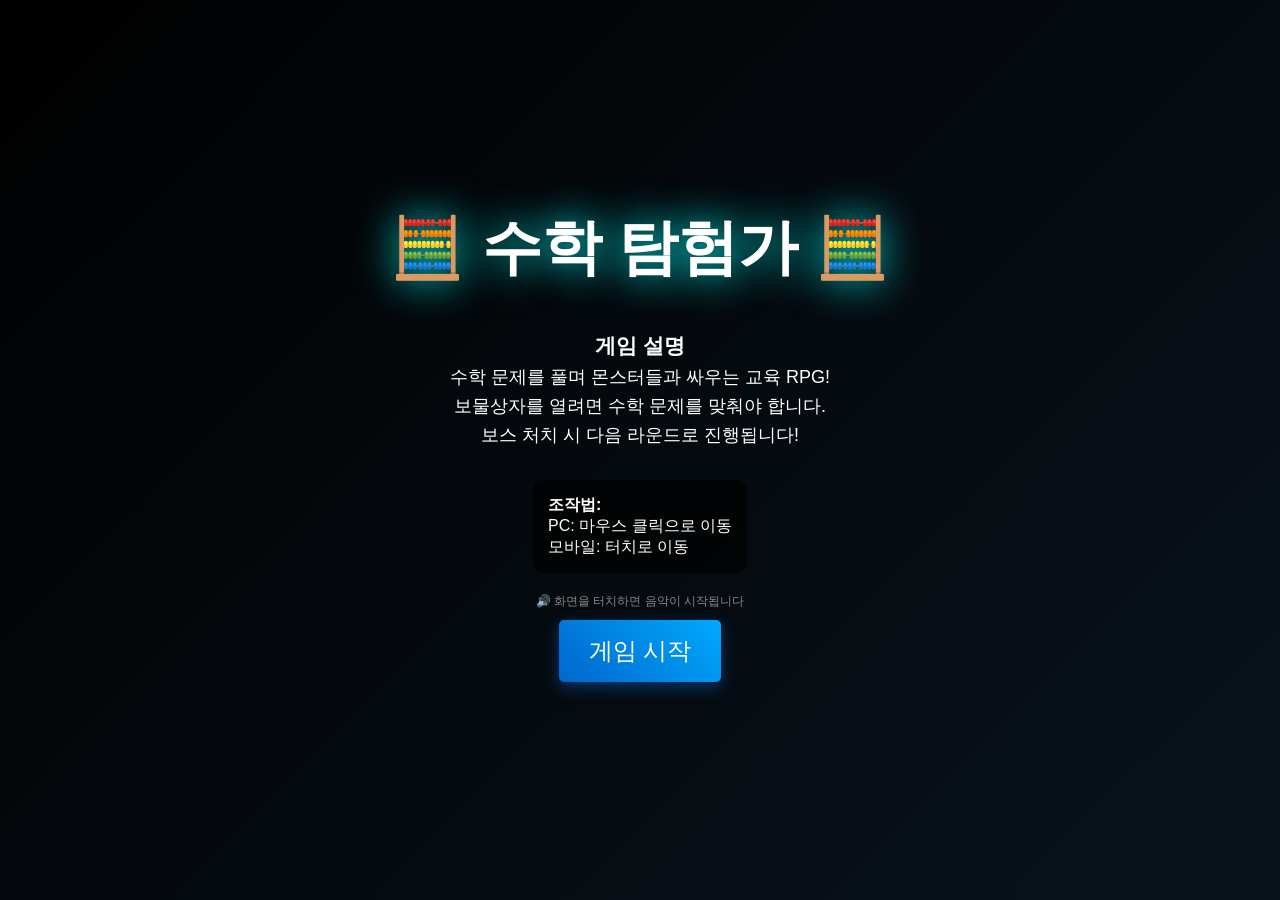
==== games/math-explorer.html @ f4e95e0b "Add files via upload" ====
<!DOCTYPE html>
<html lang="ko">
<head>
    <meta charset="UTF-8">
    <meta name="viewport" content="width=device-width, initial-scale=1.0, user-scalable=no, maximum-scale=1.0">
    <title>수학 탐험가</title>
    <style>
        * { margin: 0; padding: 0; box-sizing: border-box; }
        body {
            background: #000;
            overflow: hidden;
            touch-action: none;
            user-select: none;
            position: fixed;
            width: 100%;
            height: 100%;
        }
        #canvas {
            display: block;
            image-rendering: pixelated;
            cursor: crosshair;
            width: 100%;
            height: 100%;
        }
        .screen {
            position: absolute;
            top: 0; left: 0;
            width: 100%; height: 100%;
            background: linear-gradient(135deg, rgba(0,0,0,0.98), rgba(10,20,30,0.95));
            display: flex;
            flex-direction: column;
            justify-content: center;
            align-items: center;
            color: white;
            font-family: 'Segoe UI', Arial, sans-serif;
            z-index: 10;
            padding: 20px;
            overflow-y: auto;
        }
        .hidden { display: none !important; }
        .title {
            font-size: clamp(40px, 8vw, 60px);
            margin-bottom: 20px;
            text-shadow: 0 0 40px #0ff;
            animation: glow 2s infinite;
            text-align: center;
        }
        @keyframes glow {
            0%, 100% { text-shadow: 0 0 30px #0ff; }
            50% { text-shadow: 0 0 50px #0ff, 0 0 70px #0ff; }
        }
        .gameInfo {
            max-width: 600px;
            text-align: center;
            margin: 20px 0;
            line-height: 1.6;
            font-size: clamp(14px, 3vw, 18px);
        }
        .characterSelect {
            display: grid;
            grid-template-columns: repeat(auto-fit, minmax(180px, 1fr));
            gap: 20px;
            margin: 20px 0;
            max-width: 800px;
            width: 100%;
        }
        .character {
            border: 3px solid #0ff;
            cursor: pointer;
            transition: all 0.3s;
            text-align: center;
            background: linear-gradient(135deg, rgba(0,50,50,0.8), rgba(0,100,100,0.6));
            padding: 15px;
            display: flex;
            flex-direction: column;
            align-items: center;
        }
        .character:hover, .character:active {
            transform: scale(1.05);
            box-shadow: 0 0 30px #0ff;
        }
        .character canvas {
            margin-bottom: 10px;
        }
        .button {
            padding: 15px 30px;
            font-size: clamp(18px, 4vw, 24px);
            background: linear-gradient(45deg, #0066cc, #00aaff);
            border: none;
            color: white;
            cursor: pointer;
            transition: all 0.3s;
            margin: 10px;
            border-radius: 5px;
            box-shadow: 0 5px 15px rgba(0,100,200,0.5);
        }
        .button:hover, .button:active {
            transform: scale(1.05);
            box-shadow: 0 8px 25px rgba(0,150,255,0.7);
        }
        .upgradeCard {
            padding: 20px;
            border: 2px solid #ffd700;
            background: linear-gradient(135deg, rgba(255,215,0,0.3), rgba(255,165,0,0.2));
            cursor: pointer;
            transition: all 0.3s;
            text-align: center;
            min-width: 150px;
            margin: 10px;
            font-size: clamp(14px, 3vw, 18px);
        }
        .upgradeCard:hover, .upgradeCard:active {
            transform: scale(1.05);
            box-shadow: 0 0 20px #ffd700;
        }
        #ui {
            position: absolute;
            top: 10px; left: 10px;
            color: white;
            font-size: clamp(14px, 3vw, 18px);
            text-shadow: 2px 2px 4px #000;
            z-index: 5;
            pointer-events: none;
        }
        .bar {
            width: 200px;
            height: 18px;
            background: rgba(0,0,0,0.8);
            border: 2px solid #555;
            margin-top: 3px;
        }
        .fill {
            height: 100%;
            transition: width 0.3s;
        }
        .minimap {
            position: absolute;
            top: 10px;
            right: 10px;
            width: 120px;
            height: 120px;
            background: rgba(0,0,0,0.8);
            border: 2px solid #0ff;
            z-index: 5;
        }
        .controls {
            background: rgba(0,0,0,0.7);
            padding: 15px;
            border-radius: 10px;
            margin: 10px 0;
            font-size: clamp(12px, 2.5vw, 16px);
        }
        .mathQuestion {
            background: rgba(0,0,0,0.95);
            padding: 30px;
            border-radius: 15px;
            border: 3px solid #ffd700;
            max-width: 400px;
            animation: slideIn 0.3s;
        }
        @keyframes slideIn {
            from { transform: scale(0.8); opacity: 0; }
            to { transform: scale(1); opacity: 1; }
        }
        .mathQuestion h3 {
            color: #ffd700;
            margin-bottom: 20px;
            font-size: clamp(20px, 5vw, 28px);
        }
        .mathQuestion input {
            width: 100%;
            padding: 15px;
            font-size: clamp(18px, 4vw, 24px);
            text-align: center;
            border: 2px solid #0ff;
            background: rgba(0,50,50,0.5);
            color: white;
            border-radius: 8px;
            margin: 10px 0;
        }
        .mathButtons {
            display: flex;
            gap: 10px;
            margin-top: 15px;
        }
        .mathButtons button {
            flex: 1;
            padding: 12px;
            font-size: clamp(16px, 3vw, 20px);
            border: none;
            border-radius: 8px;
            cursor: pointer;
            transition: all 0.3s;
        }
        .mathButtons .submit {
            background: linear-gradient(45deg, #0066cc, #00aaff);
            color: white;
        }
        .mathButtons .cancel {
            background: linear-gradient(45deg, #666, #888);
            color: white;
        }
        @media (max-width: 768px) {
            .bar { width: 150px; height: 15px; }
            .minimap { width: 80px; height: 80px; }
            #hardModeIndicator { top: 100px !important; font-size: 12px !important; }
        }
        .fullscreen-btn {
            position: absolute;
            top: 10px;
            right: 140px;
            width: 36px;
            height: 36px;
            background: rgba(0,0,0,0.7);
            border: 2px solid #0ff;
            border-radius: 5px;
            color: #0ff;
            font-size: 18px;
            cursor: pointer;
            z-index: 6;
            display: flex;
            align-items: center;
            justify-content: center;
            transition: all 0.3s;
        }
        .fullscreen-btn:hover {
            background: rgba(0,255,255,0.2);
            box-shadow: 0 0 10px #0ff;
        }
        .sound-btn {
            position: absolute;
            top: 10px;
            right: 185px;
            width: 36px;
            height: 36px;
            background: rgba(0,0,0,0.7);
            border: 2px solid #0ff;
            border-radius: 5px;
            color: #0ff;
            font-size: 16px;
            cursor: pointer;
            z-index: 6;
            display: flex;
            align-items: center;
            justify-content: center;
            transition: all 0.3s;
        }
        .sound-btn:hover {
            background: rgba(0,255,255,0.2);
            box-shadow: 0 0 10px #0ff;
        }
        @media (max-width: 768px) {
            .fullscreen-btn {
                right: 100px;
                width: 32px;
                height: 32px;
                font-size: 16px;
            }
            .sound-btn {
                right: 140px;
                width: 32px;
                height: 32px;
                font-size: 14px;
            }
        }
    </style>
</head>
<body>
    <canvas id="canvas"></canvas>
    
    <div id="ui" class="hidden">
        <div style="padding:8px;background:rgba(0,0,0,0.9);border-left:3px solid #0ff">
            <div>Lv.<span id="level">1</span> | <span id="score">0</span>점</div>
            <div class="bar"><div class="fill" id="hp" style="width:100%;background:linear-gradient(90deg,#f44,#f88)"></div></div>
            <div class="bar"><div class="fill" id="exp" style="width:0;background:linear-gradient(90deg,#4f4,#8f8)"></div></div>
        </div>
        <div style="margin-top:5px;font-size:0.9em;background:rgba(0,0,0,0.7);padding:3px">
            라운드: <span id="stage">1</span> | <span id="time">0</span>초
        </div>
    </div>
    
    <canvas id="minimap" class="minimap hidden"></canvas>
    <span id="hardModeIndicator" class="hidden" style="position:absolute;top:140px;right:10px;color:#f44;font-weight:bold;font-size:14px;z-index:1000;text-shadow:0 0 5px #f00;">🔥 하드모드</span>
    <button id="fullscreenBtn" class="fullscreen-btn hidden" onclick="G.toggleFullscreen()">⛶</button>
    <button id="soundBtn" class="sound-btn hidden" onclick="G.toggleSound()">🔊</button>
    
    <div id="mainScreen" class="screen" onclick="SoundManager.startTitleMusic()">
        <h1 class="title" onclick="event.stopPropagation(); G.toggleHardMode();" style="cursor:pointer;">🧮 수학 탐험가 🧮</h1>
        <div class="gameInfo">
            <h3>게임 설명</h3>
            <p>수학 문제를 풀며 몬스터들과 싸우는 교육 RPG!</p>
            <p>보물상자를 열려면 수학 문제를 맞춰야 합니다.</p>
            <p>보스 처치 시 다음 라운드로 진행됩니다!</p>
        </div>
        <div class="controls">
            <b>조작법:</b><br>
            PC: 마우스 클릭으로 이동<br>
            모바일: 터치로 이동
        </div>
        <p style="font-size:12px;color:#888;margin-top:10px">🔊 화면을 터치하면 음악이 시작됩니다</p>
        <button class="button" onclick="G.showCharSelect()">게임 시작</button>
    </div>
    
    <div id="charScreen" class="screen hidden">
        <h2 class="title">캐릭터 선택</h2>
        <div class="characterSelect" id="charSelectGrid"></div>
    </div>
    
    <div id="levelUpScreen" class="screen hidden">
        <h2 class="title">레벨 업!</h2>
        <p>업그레이드 선택 (클릭)</p>
        <div style="display:flex;flex-wrap:wrap;justify-content:center" id="upgrades"></div>
    </div>
    
    <div id="mathScreen" class="screen hidden">
        <div class="mathQuestion">
            <h3>🎁 보물상자 문제!</h3>
            <p id="mathProblem" style="font-size:clamp(24px,5vw,32px);margin:20px 0;color:#0ff"></p>
            <input type="number" id="mathAnswer" placeholder="답을 입력하세요">
            <div class="mathButtons">
                <button class="submit" onclick="G.checkMathAnswer()">확인</button>
                <button class="cancel" onclick="G.closeMath()">취소</button>
            </div>
        </div>
    </div>
    
    <div id="itemScreen" class="screen hidden">
        <h2 class="title">🎁 아이템!</h2>
        <p>아이템 선택 (클릭)</p>
        <div style="display:flex;flex-wrap:wrap;justify-content:center" id="items"></div>
    </div>
    
    <div id="gameOverScreen" class="screen hidden">
        <h1 class="title">게임 오버</h1>
        <div id="finalStats" style="font-size:clamp(20px,4vw,28px);margin:20px"></div>
        <button class="button" onclick="location.reload()">다시 시작</button>
    </div>

<script>
// ===== 사운드 매니저 (Web Audio API) =====
const SoundManager = {
    ctx: null,
    enabled: true,
    musicEnabled: true,
    volume: 0.3,
    musicVolume: 0.15,
    musicOsc: null,
    musicGain: null,
    
    init() {
        try {
            this.ctx = new (window.AudioContext || window.webkitAudioContext)();
        } catch(e) {
            console.log('Web Audio API not supported');
            this.enabled = false;
        }
    },
    
    resume() {
        if (this.ctx && this.ctx.state === 'suspended') {
            this.ctx.resume();
        }
    },
    
    // 기본 효과음 생성
    play(type, freq = 440, duration = 0.1) {
        if (!this.enabled || !this.ctx) return;
        this.resume();
        
        const osc = this.ctx.createOscillator();
        const gain = this.ctx.createGain();
        
        osc.connect(gain);
        gain.connect(this.ctx.destination);
        
        osc.type = type;
        osc.frequency.setValueAtTime(freq, this.ctx.currentTime);
        gain.gain.setValueAtTime(this.volume, this.ctx.currentTime);
        gain.gain.exponentialRampToValueAtTime(0.01, this.ctx.currentTime + duration);
        
        osc.start();
        osc.stop(this.ctx.currentTime + duration);
    },
    
    // 공격 효과음
    attack(charType) {
        if (!this.enabled || !this.ctx) return;
        this.resume();
        
        if (charType === 'warrior' || charType === 'valkyrie') {
            // 베기/타격음 - 노이즈 + 저음
            this.playNoise(0.08, 800, 200);
            this.play('sawtooth', 150, 0.1);
        } else if (charType === 'mage') {
            // 마법 발사음 - 고음 스윕
            this.playSweep('sine', 800, 1200, 0.15);
        } else if (charType === 'archer') {
            // 화살 발사음 - 짧은 스윕
            this.playSweep('triangle', 400, 200, 0.08);
        }
    },
    
    // 스윕 사운드 (주파수 변화)
    playSweep(type, startFreq, endFreq, duration) {
        if (!this.enabled || !this.ctx) return;
        
        const osc = this.ctx.createOscillator();
        const gain = this.ctx.createGain();
        
        osc.connect(gain);
        gain.connect(this.ctx.destination);
        
        osc.type = type;
        osc.frequency.setValueAtTime(startFreq, this.ctx.currentTime);
        osc.frequency.exponentialRampToValueAtTime(endFreq, this.ctx.currentTime + duration);
        gain.gain.setValueAtTime(this.volume * 0.5, this.ctx.currentTime);
        gain.gain.exponentialRampToValueAtTime(0.01, this.ctx.currentTime + duration);
        
        osc.start();
        osc.stop(this.ctx.currentTime + duration);
    },
    
    // 노이즈 생성 (타격음용)
    playNoise(duration, highFreq = 1000, lowFreq = 100) {
        if (!this.enabled || !this.ctx) return;
        
        const bufferSize = this.ctx.sampleRate * duration;
        const buffer = this.ctx.createBuffer(1, bufferSize, this.ctx.sampleRate);
        const data = buffer.getChannelData(0);
        
        for (let i = 0; i < bufferSize; i++) {
            data[i] = Math.random() * 2 - 1;
        }
        
        const noise = this.ctx.createBufferSource();
        const filter = this.ctx.createBiquadFilter();
        const gain = this.ctx.createGain();
        
        noise.buffer = buffer;
        filter.type = 'bandpass';
        filter.frequency.value = (highFreq + lowFreq) / 2;
        filter.Q.value = 1;
        
        noise.connect(filter);
        filter.connect(gain);
        gain.connect(this.ctx.destination);
        
        gain.gain.setValueAtTime(this.volume * 0.3, this.ctx.currentTime);
        gain.gain.exponentialRampToValueAtTime(0.01, this.ctx.currentTime + duration);
        
        noise.start();
        noise.stop(this.ctx.currentTime + duration);
    },
    
    // 적 피격
    hit() {
        this.play('square', 200, 0.05);
    },
    
    // 적 처치
    kill() {
        this.playSweep('square', 400, 100, 0.15);
        setTimeout(() => this.play('sine', 600, 0.1), 50);
    },
    
    // 플레이어 피격
    playerHit() {
        this.play('sawtooth', 100, 0.15);
        this.playNoise(0.1, 300, 100);
    },
    
    // 레벨업
    levelUp() {
        if (!this.enabled || !this.ctx) return;
        this.resume();
        
        const notes = [523, 659, 784, 1047]; // C5, E5, G5, C6
        notes.forEach((freq, i) => {
            setTimeout(() => this.play('sine', freq, 0.2), i * 100);
        });
    },
    
    // 보스 등장
    bossAppear() {
        if (!this.enabled || !this.ctx) return;
        this.resume();
        
        // 경고음
        for (let i = 0; i < 3; i++) {
            setTimeout(() => {
                this.play('sawtooth', 150, 0.2);
                this.play('square', 75, 0.2);
            }, i * 300);
        }
    },
    
    // 보스 처치
    bossKill() {
        if (!this.enabled || !this.ctx) return;
        this.resume();
        
        const notes = [262, 330, 392, 523, 659, 784, 1047];
        notes.forEach((freq, i) => {
            setTimeout(() => this.play('sine', freq, 0.25), i * 80);
        });
    },
    
    // 아이템 획득
    item() {
        this.playSweep('sine', 500, 1000, 0.1);
    },
    
    // 보물상자 오픈
    chest() {
        this.play('triangle', 800, 0.1);
        setTimeout(() => this.play('triangle', 1000, 0.1), 100);
        setTimeout(() => this.play('triangle', 1200, 0.15), 200);
    },
    
    // 정답
    correct() {
        this.play('sine', 880, 0.1);
        setTimeout(() => this.play('sine', 1100, 0.15), 100);
    },
    
    // 오답
    wrong() {
        this.play('sawtooth', 200, 0.2);
        setTimeout(() => this.play('sawtooth', 150, 0.25), 150);
    },
    
    // 배경음악 시작
    startMusic() {
        if (!this.enabled || !this.ctx || !this.musicEnabled) return;
        this.resume();
        
        // 이미 재생 중이면 중지
        this.stopMusic();
        
        // 간단한 아르페지오 배경음악
        this.musicPlaying = true;
        if (hardMode) {
            this.hardMusicLoop();
        } else {
            this.musicLoop();
        }
    },
    
    musicLoop() {
        if (!this.musicPlaying || !this.musicEnabled) return;
        
        // 8비트 스타일 배경음악 패턴
        const patterns = [
            [130.81, 164.81, 196.00, 261.63], // C3, E3, G3, C4
            [146.83, 185.00, 220.00, 293.66], // D3, F#3, A3, D4
            [164.81, 207.65, 246.94, 329.63], // E3, G#3, B3, E4
            [130.81, 164.81, 196.00, 261.63], // C3, E3, G3, C4
        ];
        
        let noteIndex = 0;
        let patternIndex = 0;
        
        const playNote = () => {
            if (!this.musicPlaying || !this.musicEnabled) return;
            
            const pattern = patterns[patternIndex];
            const freq = pattern[noteIndex];
            
            const osc = this.ctx.createOscillator();
            const gain = this.ctx.createGain();
            
            osc.connect(gain);
            gain.connect(this.ctx.destination);
            
            osc.type = 'triangle';
            osc.frequency.value = freq;
            gain.gain.setValueAtTime(this.musicVolume, this.ctx.currentTime);
            gain.gain.exponentialRampToValueAtTime(0.01, this.ctx.currentTime + 0.3);
            
            osc.start();
            osc.stop(this.ctx.currentTime + 0.35);
            
            noteIndex++;
            if (noteIndex >= pattern.length) {
                noteIndex = 0;
                patternIndex = (patternIndex + 1) % patterns.length;
            }
            
            this.musicTimeout = setTimeout(playNote, 250);
        };
        
        playNote();
    },
    
    // 하드모드 배경음악 (더 격하고 빠름)
    hardMusicLoop() {
        if (!this.musicPlaying || !this.musicEnabled) return;
        
        // 격렬한 음악 패턴 (단조, 더 높은 음)
        const patterns = [
            [196.00, 246.94, 293.66, 392.00], // G3, B3, D4, G4
            [220.00, 277.18, 329.63, 440.00], // A3, C#4, E4, A4
            [185.00, 233.08, 277.18, 369.99], // F#3, Bb3, C#4, F#4
            [196.00, 246.94, 311.13, 392.00], // G3, B3, Eb4, G4
        ];
        
        // 드럼 비트 패턴
        const drumPattern = [1, 0, 1, 1, 0, 1, 1, 0];
        
        let noteIndex = 0;
        let patternIndex = 0;
        let beatCount = 0;
        
        const playNote = () => {
            if (!this.musicPlaying || !this.musicEnabled) return;
            
            const pattern = patterns[patternIndex];
            const freq = pattern[noteIndex];
            
            // 메인 멜로디 (square - 더 강렬한 소리)
            const osc = this.ctx.createOscillator();
            const gain = this.ctx.createGain();
            
            osc.connect(gain);
            gain.connect(this.ctx.destination);
            
            osc.type = 'square';
            osc.frequency.value = freq;
            gain.gain.setValueAtTime(this.musicVolume * 0.7, this.ctx.currentTime);
            gain.gain.exponentialRampToValueAtTime(0.01, this.ctx.currentTime + 0.15);
            
            osc.start();
            osc.stop(this.ctx.currentTime + 0.18);
            
            // 드럼 비트
            if (drumPattern[beatCount % 8]) {
                const drumOsc = this.ctx.createOscillator();
                const drumGain = this.ctx.createGain();
                
                drumOsc.connect(drumGain);
                drumGain.connect(this.ctx.destination);
                
                drumOsc.type = 'sine';
                drumOsc.frequency.setValueAtTime(80, this.ctx.currentTime);
                drumOsc.frequency.exponentialRampToValueAtTime(40, this.ctx.currentTime + 0.08);
                drumGain.gain.setValueAtTime(this.musicVolume * 1.0, this.ctx.currentTime);
                drumGain.gain.exponentialRampToValueAtTime(0.01, this.ctx.currentTime + 0.08);
                
                drumOsc.start();
                drumOsc.stop(this.ctx.currentTime + 0.1);
            }
            
            noteIndex++;
            beatCount++;
            if (noteIndex >= pattern.length) {
                noteIndex = 0;
                patternIndex = (patternIndex + 1) % patterns.length;
            }
            
            this.musicTimeout = setTimeout(playNote, 160); // 더 빠른 템포
        };
        
        playNote();
    },
    
    stopMusic() {
        this.musicPlaying = false;
        this.titleMusicPlaying = false;
        this.bossMusicPlaying = false;
        if (this.musicTimeout) {
            clearTimeout(this.musicTimeout);
            this.musicTimeout = null;
        }
    },
    
    // 보스 전투 음악
    startBossMusic() {
        if (!this.enabled || !this.ctx || !this.musicEnabled) return;
        this.resume();
        
        this.stopMusic();
        this.bossMusicPlaying = true;
        if (hardMode) {
            this.hardBossMusicLoop();
        } else {
            this.bossMusicLoop();
        }
    },
    
    bossMusicLoop() {
        if (!this.bossMusicPlaying || !this.musicEnabled) return;
        
        // 긴박한 보스 전투 음악 패턴 (단조, 빠른 템포)
        const patterns = [
            [110.00, 130.81, 164.81, 130.81], // A2, C3, E3, C3 (Am)
            [116.54, 146.83, 174.61, 146.83], // Bb2, D3, F3, D3 (Bb)
            [103.83, 130.81, 155.56, 130.81], // G#2, C3, Eb3, C3 (dim)
            [110.00, 138.59, 164.81, 138.59], // A2, C#3, E3, C#3 (A)
        ];
        
        // 베이스 드럼 패턴
        const bassPattern = [1, 0, 1, 0, 1, 0, 1, 1];
        
        let noteIndex = 0;
        let patternIndex = 0;
        let beatCount = 0;
        
        const playNote = () => {
            if (!this.bossMusicPlaying || !this.musicEnabled) return;
            
            const pattern = patterns[patternIndex];
            const freq = pattern[noteIndex];
            
            // 메인 멜로디 (sawtooth - 더 날카로운 소리)
            const osc = this.ctx.createOscillator();
            const gain = this.ctx.createGain();
            
            osc.connect(gain);
            gain.connect(this.ctx.destination);
            
            osc.type = 'sawtooth';
            osc.frequency.value = freq;
            gain.gain.setValueAtTime(this.musicVolume * 0.8, this.ctx.currentTime);
            gain.gain.exponentialRampToValueAtTime(0.01, this.ctx.currentTime + 0.12);
            
            osc.start();
            osc.stop(this.ctx.currentTime + 0.15);
            
            // 베이스 드럼 (낮은 주파수 펄스)
            if (bassPattern[beatCount % 8]) {
                const bassOsc = this.ctx.createOscillator();
                const bassGain = this.ctx.createGain();
                
                bassOsc.connect(bassGain);
                bassGain.connect(this.ctx.destination);
                
                bassOsc.type = 'sine';
                bassOsc.frequency.setValueAtTime(60, this.ctx.currentTime);
                bassOsc.frequency.exponentialRampToValueAtTime(30, this.ctx.currentTime + 0.1);
                bassGain.gain.setValueAtTime(this.musicVolume * 1.2, this.ctx.currentTime);
                bassGain.gain.exponentialRampToValueAtTime(0.01, this.ctx.currentTime + 0.1);
                
                bassOsc.start();
                bassOsc.stop(this.ctx.currentTime + 0.12);
            }
            
            noteIndex++;
            beatCount++;
            if (noteIndex >= pattern.length) {
                noteIndex = 0;
                patternIndex = (patternIndex + 1) % patterns.length;
            }
            
            this.musicTimeout = setTimeout(playNote, 140); // 빠른 템포
        };
        
        playNote();
    },
    
    // 하드모드 보스 음악 (극도로 격렬함)
    hardBossMusicLoop() {
        if (!this.bossMusicPlaying || !this.musicEnabled) return;
        
        // 극도로 긴박한 패턴 (불협화음 포함)
        const patterns = [
            [130.81, 155.56, 196.00, 233.08], // C3, Eb3, G3, Bb3
            [146.83, 174.61, 220.00, 261.63], // D3, F3, A3, C4
            [123.47, 155.56, 185.00, 220.00], // B2, Eb3, F#3, A3
            [138.59, 164.81, 207.65, 246.94], // C#3, E3, G#3, B3
        ];
        
        // 빠른 드럼 패턴
        const drumPattern = [1, 1, 0, 1, 1, 0, 1, 1];
        const hihatPattern = [1, 1, 1, 1, 1, 1, 1, 1];
        
        let noteIndex = 0;
        let patternIndex = 0;
        let beatCount = 0;
        
        const playNote = () => {
            if (!this.bossMusicPlaying || !this.musicEnabled) return;
            
            const pattern = patterns[patternIndex];
            const freq = pattern[noteIndex];
            
            // 메인 멜로디 (sawtooth + 옥타브 위)
            const osc = this.ctx.createOscillator();
            const gain = this.ctx.createGain();
            
            osc.connect(gain);
            gain.connect(this.ctx.destination);
            
            osc.type = 'sawtooth';
            osc.frequency.value = freq;
            gain.gain.setValueAtTime(this.musicVolume * 0.9, this.ctx.currentTime);
            gain.gain.exponentialRampToValueAtTime(0.01, this.ctx.currentTime + 0.08);
            
            osc.start();
            osc.stop(this.ctx.currentTime + 0.1);
            
            // 옥타브 위 추가
            const osc2 = this.ctx.createOscillator();
            const gain2 = this.ctx.createGain();
            
            osc2.connect(gain2);
            gain2.connect(this.ctx.destination);
            
            osc2.type = 'square';
            osc2.frequency.value = freq * 2;
            gain2.gain.setValueAtTime(this.musicVolume * 0.4, this.ctx.currentTime);
            gain2.gain.exponentialRampToValueAtTime(0.01, this.ctx.currentTime + 0.06);
            
            osc2.start();
            osc2.stop(this.ctx.currentTime + 0.08);
            
            // 베이스 드럼
            if (drumPattern[beatCount % 8]) {
                const bassOsc = this.ctx.createOscillator();
                const bassGain = this.ctx.createGain();
                
                bassOsc.connect(bassGain);
                bassGain.connect(this.ctx.destination);
                
                bassOsc.type = 'sine';
                bassOsc.frequency.setValueAtTime(80, this.ctx.currentTime);
                bassOsc.frequency.exponentialRampToValueAtTime(35, this.ctx.currentTime + 0.06);
                bassGain.gain.setValueAtTime(this.musicVolume * 1.4, this.ctx.currentTime);
                bassGain.gain.exponentialRampToValueAtTime(0.01, this.ctx.currentTime + 0.06);
                
                bassOsc.start();
                bassOsc.stop(this.ctx.currentTime + 0.08);
            }
            
            // 하이햇
            if (hihatPattern[beatCount % 8]) {
                const noiseBuffer = this.ctx.createBuffer(1, this.ctx.sampleRate * 0.03, this.ctx.sampleRate);
                const output = noiseBuffer.getChannelData(0);
                for (let i = 0; i < noiseBuffer.length; i++) {
                    output[i] = Math.random() * 2 - 1;
                }
                const noise = this.ctx.createBufferSource();
                const noiseGain = this.ctx.createGain();
                noise.buffer = noiseBuffer;
                noise.connect(noiseGain);
                noiseGain.connect(this.ctx.destination);
                noiseGain.gain.setValueAtTime(this.musicVolume * 0.3, this.ctx.currentTime);
                noiseGain.gain.exponentialRampToValueAtTime(0.01, this.ctx.currentTime + 0.02);
                noise.start();
            }
            
            noteIndex++;
            beatCount++;
            if (noteIndex >= pattern.length) {
                noteIndex = 0;
                patternIndex = (patternIndex + 1) % patterns.length;
            }
            
            this.musicTimeout = setTimeout(playNote, 100); // 극도로 빠른 템포
        };
        
        playNote();
    },
    
    // 타이틀 화면 음악
    startTitleMusic() {
        if (!this.enabled || !this.ctx || !this.musicEnabled) return;
        this.resume();
        
        this.stopMusic();
        this.titleMusicPlaying = true;
        this.titleMusicLoop();
    },
    
    titleMusicLoop() {
        if (!this.titleMusicPlaying || !this.musicEnabled) return;
        
        // 부드럽고 신비로운 타이틀 음악 패턴
        const patterns = [
            [261.63, 329.63, 392.00, 329.63], // C4, E4, G4, E4
            [293.66, 369.99, 440.00, 369.99], // D4, F#4, A4, F#4
            [329.63, 415.30, 493.88, 415.30], // E4, G#4, B4, G#4
            [261.63, 329.63, 392.00, 523.25], // C4, E4, G4, C5
        ];
        
        let noteIndex = 0;
        let patternIndex = 0;
        
        const playNote = () => {
            if (!this.titleMusicPlaying || !this.musicEnabled) return;
            
            const pattern = patterns[patternIndex];
            const freq = pattern[noteIndex];
            
            const osc = this.ctx.createOscillator();
            const gain = this.ctx.createGain();
            
            osc.connect(gain);
            gain.connect(this.ctx.destination);
            
            osc.type = 'sine';
            osc.frequency.value = freq;
            gain.gain.setValueAtTime(this.musicVolume * 0.7, this.ctx.currentTime);
            gain.gain.exponentialRampToValueAtTime(0.01, this.ctx.currentTime + 0.5);
            
            osc.start();
            osc.stop(this.ctx.currentTime + 0.55);
            
            noteIndex++;
            if (noteIndex >= pattern.length) {
                noteIndex = 0;
                patternIndex = (patternIndex + 1) % patterns.length;
            }
            
            this.musicTimeout = setTimeout(playNote, 400);
        };
        
        playNote();
    },
    
    // 토글
    toggle() {
        this.enabled = !this.enabled;
        if (!this.enabled) this.stopMusic();
        return this.enabled;
    },
    
    toggleMusic() {
        this.musicEnabled = !this.musicEnabled;
        if (this.musicEnabled) {
            this.startMusic();
        } else {
            this.stopMusic();
        }
        return this.musicEnabled;
    }
};

// 사운드 매니저 초기화
SoundManager.init();

const canvas = document.getElementById('canvas');
const ctx = canvas.getContext('2d', { alpha: false }); // alpha 비활성화로 성능 향상
const minimapCanvas = document.getElementById('minimap');
const minimapCtx = minimapCanvas.getContext('2d');

// ===== 게임 속도 관련 변수 =====
let lastFrameTime = 0;
const TARGET_FPS = 60;
const FRAME_TIME = 1000 / TARGET_FPS;  // 16.67ms
let gameSpeedMultiplier = 1;
let hardMode = false;  // 하드모드 플래그

// ===== 모바일 감지 =====
const isMobile = /Android|webOS|iPhone|iPad|iPod|BlackBerry|IEMobile|Opera Mini/i.test(navigator.userAgent) 
                 || window.innerWidth < 768;

// ===== 화면 스케일 (모바일에서 더 넓게 보기) =====
let viewScale = 1;

// ===== 캐시된 계산 변수 (성능 최적화) =====
let cachedCanvasWidth = 0;
let cachedCanvasHeight = 0;
let cachedCameraX = 0;
let cachedCameraY = 0;

function resizeCanvas() {
    // 실제 해상도 설정
    const baseWidth = window.innerWidth;
    const baseHeight = window.innerHeight;
    
    // 모바일에서는 더 넓은 영역을 보여주기 위해 스케일 조정
    if (isMobile) {
        // 모바일: 가상 해상도를 크게 설정 (더 넓게 보임)
        viewScale = Math.max(baseWidth, baseHeight) < 600 ? 1.5 : 1.3;
        canvas.width = Math.floor(baseWidth * viewScale);
        canvas.height = Math.floor(baseHeight * viewScale);
    } else {
        viewScale = 1;
        canvas.width = baseWidth;
        canvas.height = baseHeight;
    }
    
    // 캐시 업데이트
    cachedCanvasWidth = canvas.width;
    cachedCanvasHeight = canvas.height;
    
    ctx.imageSmoothingEnabled = false;
    
    const minimapSize = isMobile ? 80 : 120;
    minimapCanvas.width = minimapSize;
    minimapCanvas.height = minimapSize;
}
resizeCanvas();
window.addEventListener('resize', resizeCanvas);

// ===== 캐릭터 디자인 정의 =====
// 각 캐릭터의 픽셀 아트 그래픽과 설명
const CHAR_DESIGNS = [
    {
        name: "전사",
        type: "warrior",
        desc: "높은 체력의 근접 전투",  // 체력 1.5배, 근접 베기 공격
        draw: function(ctx, frame = 0, scale = 1) {
            const p = 2 * scale;
            ctx.fillStyle = '#fdbcb4';
            ctx.fillRect(-3*p, -10*p, 6*p, 5*p);
            ctx.fillStyle = '#fff';
            ctx.fillRect(-2*p, -8*p, 1*p, 2*p);
            ctx.fillRect(1*p, -8*p, 1*p, 2*p);
            ctx.fillStyle = '#000';
            ctx.fillRect(-2*p, -8*p, 1*p, 1*p);
            ctx.fillRect(1*p, -8*p, 1*p, 1*p);
            ctx.fillStyle = '#654321';
            ctx.fillRect(-3*p, -11*p, 6*p, 2*p);
            ctx.fillStyle = '#8b0000';
            ctx.fillRect(-4*p, -5*p, 8*p, 6*p);
            ctx.fillStyle = '#666';
            ctx.fillRect(-5*p, -5*p, 2*p, 3*p);
            ctx.fillRect(3*p, -5*p, 2*p, 3*p);
            ctx.fillStyle = '#fdbcb4';
            const armFrame = frame % 2 === 0 ? 0 : 1;
            ctx.fillRect(-5*p, -2*p + armFrame*p, 1*p, 4*p);
            ctx.fillRect(4*p, -2*p - armFrame*p, 1*p, 4*p);
            ctx.fillStyle = '#333';
            ctx.fillRect(-3*p, 1*p, 2*p, 6*p - frame*p);
            ctx.fillRect(1*p, 1*p, 2*p, 6*p + frame*p);
            ctx.fillStyle = '#c0c0c0';
            ctx.fillRect(5*p, -3*p, 1*p, 6*p);
            ctx.fillStyle = '#ffd700';
            ctx.fillRect(5*p, 3*p, 1*p, 1*p);
        }
    },
    {
        name: "궁수",
        type: "ranger",
        desc: "빠른 원거리 공격",  // 원거리 화살 공격, 관통력
        draw: function(ctx, frame = 0, scale = 1) {
            const p = 2 * scale;
            ctx.fillStyle = '#fdbcb4';
            ctx.fillRect(-3*p, -10*p, 6*p, 5*p);
            ctx.fillStyle = '#000';
            ctx.fillRect(-2*p, -8*p, 1*p, 1*p);
            ctx.fillRect(1*p, -8*p, 1*p, 1*p);
            ctx.fillStyle = '#2d5016';
            ctx.fillRect(-4*p, -11*p, 8*p, 2*p);
            ctx.fillRect(-3*p, -9*p, 6*p, 1*p);
            ctx.fillStyle = '#654321';
            ctx.fillRect(-3*p, -5*p, 6*p, 6*p);
            ctx.fillStyle = '#2d5016';
            ctx.fillRect(-4*p, -4*p, 1*p, 5*p);
            ctx.fillRect(3*p, -4*p, 1*p, 5*p);
            ctx.fillStyle = '#fdbcb4';
            ctx.fillRect(-4*p, -2*p, 1*p, 4*p);
            ctx.fillRect(3*p, -2*p, 1*p, 4*p);
            ctx.fillStyle = '#654321';
            ctx.fillRect(-3*p, 1*p, 2*p, 6*p - frame*p);
            ctx.fillRect(1*p, 1*p, 2*p, 6*p + frame*p);
            ctx.fillStyle = '#8b4513';
            ctx.fillRect(4*p, -6*p, 1*p, 8*p);
        }
    },
    {
        name: "마법사",
        type: "mage",
        desc: "강력한 마법 공격",  // 원거리 마법탄 공격, 빠른 공격속도
        draw: function(ctx, frame = 0, scale = 1) {
            const p = 2 * scale;
            ctx.fillStyle = '#fdbcb4';
            ctx.fillRect(-3*p, -9*p, 6*p, 5*p);
            ctx.fillStyle = '#00f';
            ctx.fillRect(-2*p, -7*p, 1*p, 1*p);
            ctx.fillRect(1*p, -7*p, 1*p, 1*p);
            ctx.fillStyle = '#4b0082';
            ctx.fillRect(-3*p, -10*p, 6*p, 1*p);
            ctx.fillRect(-2*p, -13*p, 4*p, 3*p);
            ctx.fillRect(-1*p, -15*p, 2*p, 2*p);
            ctx.fillStyle = '#ffd700';
            ctx.fillRect(0, -11*p, 1*p, 1*p);
            ctx.fillStyle = '#4b0082';
            ctx.fillRect(-4*p, -4*p, 8*p, 7*p);
            ctx.fillStyle = '#ffd700';
            ctx.fillRect(-4*p, 0, 8*p, 1*p);
            ctx.fillStyle = '#4b0082';
            ctx.fillRect(-5*p, -2*p, 2*p, 5*p);
            ctx.fillRect(3*p, -2*p, 2*p, 5*p);
            ctx.fillStyle = '#8b4513';
            ctx.fillRect(-6*p, -8*p, 1*p, 10*p);
            ctx.fillStyle = '#0ff';
            ctx.fillRect(-7*p, -9*p, 3*p, 2*p);
        }
    },
    {
        name: "발키리",
        type: "valkyrie",
        desc: "강력한 망치 근접 공격",  // 근접 망치 공격, 높은 데미지, 느린 공격속도
        draw: function(ctx, frame = 0, scale = 1) {
            const p = 2 * scale;
            
            // 긴 머리카락 (금발, 뒤에 배치)
            ctx.fillStyle = '#ffd700';
            ctx.fillRect(-3*p, -8*p, 1.5*p, 10*p);  // 왼쪽 머리카락
            ctx.fillRect(1.5*p, -8*p, 1.5*p, 10*p);   // 오른쪽 머리카락
            ctx.fillStyle = '#e6c200';
            ctx.fillRect(-2.5*p, -6*p, 0.8*p, 8*p);  // 머리카락 그림자
            ctx.fillRect(1.7*p, -6*p, 0.8*p, 8*p);
            
            // 얼굴 (작게)
            ctx.fillStyle = '#fdbcb4';
            ctx.fillRect(-2*p, -9*p, 4*p, 4*p);
            
            // 눈 (점으로 단순하게)
            ctx.fillStyle = '#000';
            ctx.fillRect(-1*p, -7.5*p, 0.6*p, 0.6*p);
            ctx.fillRect(0.4*p, -7.5*p, 0.6*p, 0.6*p);
            
            // 입술 (핑크색)
            ctx.fillStyle = '#ff9999';
            ctx.fillRect(-0.6*p, -5.8*p, 1.2*p, 0.4*p);
            
            // 볼 터치 (블러셔)
            ctx.fillStyle = 'rgba(255, 150, 150, 0.5)';
            ctx.fillRect(-1.8*p, -6.5*p, 0.8*p, 0.6*p);
            ctx.fillRect(1*p, -6.5*p, 0.8*p, 0.6*p);
            
            // 티아라 (은색 + 보석)
            ctx.fillStyle = '#e8e8e8';
            ctx.fillRect(-2.5*p, -10*p, 5*p, 1.2*p);
            ctx.fillStyle = '#c0c0c0';
            ctx.beginPath();
            ctx.moveTo(-1.5*p, -10*p);
            ctx.lineTo(-0.8*p, -11.5*p);
            ctx.lineTo(0, -10*p);
            ctx.closePath();
            ctx.fill();
            ctx.beginPath();
            ctx.moveTo(0, -10*p);
            ctx.lineTo(0.8*p, -11.5*p);
            ctx.lineTo(1.5*p, -10*p);
            ctx.closePath();
            ctx.fill();
            // 보석
            ctx.fillStyle = '#ff69b4';
            ctx.shadowBlur = 8;
            ctx.shadowColor = '#ff69b4';
            ctx.fillRect(-0.4*p, -11*p, 0.8*p, 0.8*p);
            ctx.shadowBlur = 0;
            
            // 앞머리
            ctx.fillStyle = '#ffd700';
            ctx.fillRect(-2*p, -9*p, 4*p, 1.2*p);
            ctx.fillRect(-2.5*p, -8.5*p, 0.8*p, 0.8*p);
            ctx.fillRect(1.7*p, -8.5*p, 0.8*p, 0.8*p);
            
            // 갑옷 상의 (은색 + 핑크 장식)
            ctx.fillStyle = '#d4d4d4';
            ctx.fillRect(-2.5*p, -5*p, 5*p, 3*p);
            ctx.fillStyle = '#ff69b4';
            ctx.fillRect(-2.5*p, -5*p, 5*p, 0.4*p);
            
            // 허리 (얇게)
            ctx.fillStyle = '#d4d4d4';
            ctx.fillRect(-1.5*p, -2*p, 3*p, 2*p);
            ctx.fillStyle = '#ff69b4';
            ctx.fillRect(-1.5*p, -1*p, 3*p, 0.5*p);  // 벨트
            
            // 어깨 보호대 (둥근 형태)
            ctx.fillStyle = '#c0c0c0';
            ctx.beginPath();
            ctx.arc(-3*p, -4*p, 1.2*p, 0, Math.PI * 2);
            ctx.fill();
            ctx.beginPath();
            ctx.arc(3*p, -4*p, 1.2*p, 0, Math.PI * 2);
            ctx.fill();
            
            // 팔 (가느다란)
            ctx.fillStyle = '#fdbcb4';
            ctx.fillRect(-4*p, -3*p, 1*p, 3*p);
            ctx.fillRect(3*p, -3*p, 1*p, 3*p);
            
            // 장갑
            ctx.fillStyle = '#c0c0c0';
            ctx.fillRect(-4*p, 0, 1*p, 1.5*p);
            ctx.fillRect(3*p, 0, 1*p, 1.5*p);
            
            // 짧은 치마 (미니스커트)
            ctx.fillStyle = '#ff69b4';
            ctx.beginPath();
            ctx.moveTo(-1.5*p, 0);
            ctx.lineTo(-3*p, 3*p);
            ctx.lineTo(3*p, 3*p);
            ctx.lineTo(1.5*p, 0);
            ctx.closePath();
            ctx.fill();
            // 치마 장식
            ctx.fillStyle = '#d4d4d4';
            ctx.fillRect(-2.5*p, 2.5*p, 5*p, 0.5*p);
            
            // 다리 (가느다란)
            ctx.fillStyle = '#fdbcb4';
            ctx.fillRect(-1.8*p, 3*p, 1.2*p, 3*p - frame*p*0.5);
            ctx.fillRect(0.6*p, 3*p, 1.2*p, 3*p + frame*p*0.5);
            
            // 부츠 (은색, 우아한)
            ctx.fillStyle = '#c0c0c0';
            ctx.fillRect(-2*p, 5.5*p - frame*p*0.5, 1.6*p, 2*p);
            ctx.fillRect(0.4*p, 5.5*p + frame*p*0.5, 1.6*p, 2*p);
            ctx.fillStyle = '#ff69b4';  // 부츠 리본
            ctx.fillRect(-1.6*p, 5.8*p - frame*p*0.5, 0.8*p, 0.4*p);
            ctx.fillRect(0.8*p, 5.8*p + frame*p*0.5, 0.8*p, 0.4*p);
            
            // 전쟁 망치 (더 화려하게)
            ctx.fillStyle = '#8b4513';
            ctx.fillRect(4*p, -6*p, 1*p, 9*p);
            // 망치 머리 (금색 + 은색)
            ctx.fillStyle = '#ffd700';
            ctx.fillRect(3*p, -8*p, 3*p, 2.5*p);
            ctx.fillStyle = '#c0c0c0';
            ctx.fillRect(3.3*p, -7.5*p, 2.4*p, 1.5*p);
            // 망치 장식
            ctx.fillStyle = '#ff69b4';
            ctx.fillRect(4.2*p, -7.8*p, 0.6*p, 0.6*p);
        }
    }
];

const MAP_WIDTH = 3000;
const MAP_HEIGHT = 3000;
const MAX_ENEMIES = 60;

const G = {
    player: null,
    enemies: [],
    projectiles: [],
    particles: [],
    obstacles: [],
    items: [],
    effects: [],
    slashes: [],
    pets: [],  // 펫 배열 추가
    petProjectiles: [],  // 펫 투사체 배열 추가
    camera: {x: 0, y: 0},
    mouse: {x: 0, y: 0, pressed: false},
    touch: {x: 0, y: 0, active: false},
    running: false,
    paused: false,
    stage: 1,
    score: 0,
    lastSpawn: 0,
    startTime: 0,
    screenShake: 0,
    currentChest: null,
    currentProblem: null,
    boss: null,
    lastBossScore: 0,
    bossCount: 0,  // 보스 출현 횟수 카운터
    rangedEffectQueue: [],  // 원거리 효과 큐
    lastRangedEffectTime: 0,  // 마지막 원거리 효과 발동 시간
    
    // ===== 레벨업 시 선택 가능한 업그레이드 =====
    UPGRADES: [
        {name: "체력 증가", icon: "❤️", apply: p => { 
            p.maxHp += 50;         // 최대 체력 +50
            p.hp = Math.min(p.hp + 50, p.maxHp);  // 현재 체력도 +50
        }},
        {name: "공격력 증가", icon: "⚔️", apply: p => { 
            p.damage += 10;        // 공격력 +10
        }},
        {name: "공격속도 증가", icon: "⏱️", apply: p => { 
            p.atkSpeed = Math.max(100, p.atkSpeed - 50);  // 공격 속도 +50ms (최소 100ms)
        }},
        {name: "이동속도 증가", icon: "👟", apply: p => { 
            p.speed += 0.5;        // 이동속도 +0.5
        }},
        {name: "관통", icon: "🎯", apply: p => { 
            p.pierce++;            // 투사체 관통 +1
        }},
        {name: "체력 회복", icon: "💊", apply: p => { 
            if (!p.regen) p.regen = 0;
            p.regen += 0.5;        // 초당 체력 회복 +0.5
        }},
        {name: "보호막", icon: "🛡️", apply: p => { 
            p.shield = true;       // 보호막 활성화
            p.shieldHp = 100;      // 보호막 체력 100
        }}
    ],
    
    // ===== 아이템 정의 (보물상자에서 획득 가능) =====
    // 모든 아이템은 레벨업 가능하며, 적 타격시 발동됩니다.
    // 레벨당 1개씩 추가 발동! (레벨 1: 1개, 레벨 2: 2개, 레벨 3: 3개...)
    ITEMS: [
        {name: "독", icon: "☠️", id: "poison",
         apply: function(p) { 
             if (!p.itemLevels.poison) p.itemLevels.poison = 0;
             p.itemLevels.poison++;
             p.poison = true;
             p.poisonDmg = 3 + 2 * p.itemLevels.poison;  // 데미지: 3 + 레벨당 2 (0.5초마다)
         }},
        {name: "얼음", icon: "❄️", id: "freeze",
         apply: function(p) { 
             if (!p.itemLevels.freeze) p.itemLevels.freeze = 0;
             p.itemLevels.freeze++;
             p.freeze = true;  // 적 이동속도 감소 효과, 발동: 40%
         }},
        {name: "레이저", icon: "💥", id: "explode",
         apply: function(p) { 
             if (!p.itemLevels.explode) p.itemLevels.explode = 0;
             p.itemLevels.explode++;
             p.explode = true;  // 적 처치시 레이저 발사
         }},
        {name: "벼락", icon: "⚡", id: "lightning",
         apply: function(p) { 
             if (!p.itemLevels.lightning) p.itemLevels.lightning = 0;
             p.itemLevels.lightning++;
             // 적 타격시 30% 확률로 벼락 발동
             // 레벨당 1개씩 추가! (레벨 3 = 번개 3개 동시 발동)
             p.lightning = 0.02 * p.itemLevels.lightning;
         }},
        {name: "회전 검", icon: "🌀", id: "spin",
         apply: function(p) { 
             if (!p.itemLevels.spin) p.itemLevels.spin = 0;
             p.itemLevels.spin++;
             p.spinBlade = true;  // 주변을 돌며 지속 데미지 (0.2초마다)
             p.spinDmgMultiplier = 0.15 + 0.1 * p.itemLevels.spin;  // 데미지 배율
         }},
        {name: "치명타", icon: "💢", id: "crit",
         apply: function(p) { 
             if (!p.itemLevels.crit) p.itemLevels.crit = 0;
             p.itemLevels.crit++;
             p.crit = 0.08 * p.itemLevels.crit;  // 레벨당 8% 치명타 확률 (2배 데미지)
         }},
        {name: "다중 발사", icon: "🎯", id: "multi",
         apply: function(p) { 
             if (!p.itemLevels.multi) p.itemLevels.multi = 0;
             p.itemLevels.multi++;
             p.multishot = p.itemLevels.multi;  // 추가 투사체 발사 (원거리 캐릭터)
         }},
        {name: "운석", icon: "☄️", id: "meteor",
         apply: function(p) { 
             if (!p.itemLevels.meteor) p.itemLevels.meteor = 0;
             p.itemLevels.meteor++;
             // 적 타격시 확률적으로 운석 낙하
             // 레벨 1: 5%, 레벨 2: 10%, 레벨 3: 15%...
             // 레벨당 1개씩 추가! (레벨 3 = 운석 3개 낙하)
             p.meteorChance = 0.05 * p.itemLevels.meteor;
             p.meteorDmg = 0.75 * p.itemLevels.meteor;
         }},
        {name: "천사", icon: "👼", id: "angel",
         apply: function(p) { 
             if (!p.itemLevels.angel) p.itemLevels.angel = 0;
             p.itemLevels.angel++;
             // 천사 펫이 없으면 생성, 있으면 레벨업
             let angelPet = G.pets.find(pet => pet.type === 'angel');
             if (!angelPet) {
                 G.pets.push(new Pet(p.x, p.y, 'angel', p.itemLevels.angel));
             } else {
                 angelPet.level = p.itemLevels.angel;
                 angelPet.updateStats();
             }
         }},
        {name: "악마", icon: "😈", id: "demon",
         apply: function(p) { 
             if (!p.itemLevels.demon) p.itemLevels.demon = 0;
             p.itemLevels.demon++;
             // 악마 펫이 없으면 생성, 있으면 레벨업
             let demonPet = G.pets.find(pet => pet.type === 'demon');
             if (!demonPet) {
                 G.pets.push(new Pet(p.x, p.y, 'demon', p.itemLevels.demon));
             } else {
                 demonPet.level = p.itemLevels.demon;
                 demonPet.updateStats();
             }
         }}
    ],
    
    init() {
        this.setupControls();
    },
    
    showCharSelect() {
        document.getElementById('mainScreen').classList.add('hidden');
        document.getElementById('charScreen').classList.remove('hidden');
        
        const grid = document.getElementById('charSelectGrid');
        grid.innerHTML = '';
        
        CHAR_DESIGNS.forEach(char => {
            const div = document.createElement('div');
            div.className = 'character';
            
            const charCanvas = document.createElement('canvas');
            charCanvas.width = 100;
            charCanvas.height = 100;
            const charCtx = charCanvas.getContext('2d');
            charCtx.imageSmoothingEnabled = false;
            charCtx.save();
            charCtx.translate(50, 50);
            char.draw(charCtx, 0, 2);
            charCtx.restore();
            
            const nameDiv = document.createElement('div');
            nameDiv.innerHTML = `<b>${char.name}</b>`;
            
            const descDiv = document.createElement('div');
            descDiv.style.fontSize = '12px';
            descDiv.style.color = '#aaa';
            descDiv.textContent = char.desc;
            
            div.appendChild(charCanvas);
            div.appendChild(nameDiv);
            div.appendChild(descDiv);
            div.onclick = () => this.selectChar(char.type);
            grid.appendChild(div);
        });
    },
    
    setupControls() {
        canvas.addEventListener('mousedown', e => {
            e.preventDefault();
            this.mouse.pressed = true;
            // viewScale 적용하여 실제 게임 좌표로 변환
            this.mouse.x = e.clientX * viewScale;
            this.mouse.y = e.clientY * viewScale;
        });
        
        canvas.addEventListener('mousemove', e => {
            if (this.mouse.pressed) {
                this.mouse.x = e.clientX * viewScale;
                this.mouse.y = e.clientY * viewScale;
            }
        });
        
        canvas.addEventListener('mouseup', () => {
            this.mouse.pressed = false;
        });
        
        canvas.addEventListener('touchstart', e => {
            e.preventDefault();
            const touch = e.touches[0];
            this.touch.active = true;
            // viewScale 적용하여 실제 게임 좌표로 변환
            this.touch.x = touch.clientX * viewScale;
            this.touch.y = touch.clientY * viewScale;
        }, { passive: false });
        
        canvas.addEventListener('touchmove', e => {
            e.preventDefault();
            if (e.touches.length > 0) {
                this.touch.x = e.touches[0].clientX * viewScale;
                this.touch.y = e.touches[0].clientY * viewScale;
            }
        }, { passive: false });
        
        canvas.addEventListener('touchend', e => {
            e.preventDefault();
            this.touch.active = false;
        }, { passive: false });
        
        document.getElementById('mathAnswer').addEventListener('keypress', e => {
            if (e.key === 'Enter') {
                this.checkMathAnswer();
            }
        });
    },
    
    selectChar(type) {
        document.getElementById('charScreen').classList.add('hidden');
        const design = CHAR_DESIGNS.find(d => d.type === type);
        this.player = new Player(MAP_WIDTH/2, MAP_HEIGHT/2, design);
        this.start();
    },
    
    start() {
        document.getElementById('ui').classList.remove('hidden');
        document.getElementById('minimap').classList.remove('hidden');
        document.getElementById('fullscreenBtn').classList.remove('hidden');
        document.getElementById('soundBtn').classList.remove('hidden');
        
        // 하드모드 인디케이터 표시
        if (hardMode) {
            document.getElementById('hardModeIndicator').classList.remove('hidden');
        } else {
            document.getElementById('hardModeIndicator').classList.add('hidden');
        }
        
        // 게임 초기화
        this.score = 0;
        this.stage = 1;
        this.lastBossScore = 0;
        this.bossCount = 0;  // 보스 카운터 초기화
        this.nextBossScore = 700;  // 첫 보스 출현 점수
        this.boss = null;
        this.pets = [];  // 펫 초기화
        this.petProjectiles = [];  // 펫 투사체 초기화
        this.rangedEffectQueue = [];  // 원거리 효과 큐 초기화
        this.enemyProjectiles = [];  // 적 투사체 초기화
        
        // 델타 타임 초기화
        lastFrameTime = 0;
        
        // 배경음악 시작
        SoundManager.startMusic();
        
        this.generateMap();
        this.running = true;
        this.startTime = Date.now();
        this.loop();
    },
    
    generateMap() {
        this.obstacles = [];
        const playerStartX = MAP_WIDTH / 2;
        const playerStartY = MAP_HEIGHT / 2;
        const safeRadius = 150; // 플레이어 시작 위치 주변 안전 구역
        
        for (let i = 0; i < 40; i++) {
            let x, y, attempts = 0;
            
            // 플레이어 시작 위치와 겹치지 않는 위치 찾기
            do {
                x = Math.random() * MAP_WIDTH;
                y = Math.random() * MAP_HEIGHT;
                attempts++;
            } while (Math.hypot(x - playerStartX, y - playerStartY) < safeRadius && attempts < 20);
            
            // 안전한 위치를 찾았거나 시도 횟수 초과시 생성
            if (attempts < 20 || Math.hypot(x - playerStartX, y - playerStartY) >= safeRadius) {
                this.obstacles.push({
                    x: x,
                    y: y,
                    size: 30 + Math.random() * 50,
                    type: Math.random() < 0.5 ? 'rock' : 'tree'
                });
            }
        }
    },
    
    updateCamera() {
        let shakeX = 0, shakeY = 0;
        if (this.screenShake > 0) {
            shakeX = (Math.random() - 0.5) * this.screenShake;
            shakeY = (Math.random() - 0.5) * this.screenShake;
            this.screenShake *= 0.9;
            if (this.screenShake < 0.5) this.screenShake = 0;
        }
        
        this.camera.x = this.player.x - cachedCanvasWidth/2 + shakeX;
        this.camera.y = this.player.y - cachedCanvasHeight/2 + shakeY;
        this.camera.x = Math.max(0, Math.min(MAP_WIDTH - cachedCanvasWidth, this.camera.x));
        this.camera.y = Math.max(0, Math.min(MAP_HEIGHT - cachedCanvasHeight, this.camera.y));
        
        // 캐시 업데이트
        cachedCameraX = this.camera.x;
        cachedCameraY = this.camera.y;
    },
    
    isInView(x, y, margin = 0) {
        return x > cachedCameraX - margin && 
               x < cachedCameraX + cachedCanvasWidth + margin && 
               y > cachedCameraY - margin && 
               y < cachedCameraY + cachedCanvasHeight + margin;
    },
    
    spawnEnemies() {
        if (this.enemies.length >= MAX_ENEMIES || this.boss) return;
        
        // 거대 몬스터(타입 5) 수 확인
        const giantCount = this.enemies.filter(e => e.type === 5).length;
        const MAX_GIANTS = 6;
        
        const count = Math.min(2, MAX_ENEMIES - this.enemies.length);
        
        for (let i = 0; i < count; i++) {
            let x, y;
            const edge = Math.floor(Math.random() * 4);
            
            switch(edge) {
                case 0: x = cachedCameraX - 100; y = cachedCameraY + Math.random() * cachedCanvasHeight; break;
                case 1: x = cachedCameraX + cachedCanvasWidth + 100; y = cachedCameraY + Math.random() * cachedCanvasHeight; break;
                case 2: x = cachedCameraX + Math.random() * cachedCanvasWidth; y = cachedCameraY - 100; break;
                case 3: x = cachedCameraX + Math.random() * cachedCanvasWidth; y = cachedCameraY + cachedCanvasHeight + 100; break;
            }
            
            x = Math.max(50, Math.min(MAP_WIDTH - 50, x));
            y = Math.max(50, Math.min(MAP_HEIGHT - 50, y));
            
            // 라운드 4+ 에서 거대 몬스터 스폰 (8% 확률, 최대 6마리)
            let forceType = null;
            if (this.stage >= 4 && giantCount < MAX_GIANTS && Math.random() < 0.08) {
                forceType = 5;
            }
            
            this.enemies.push(new Enemy(x, y, this.stage, forceType));
        }
    },
    
    spawnBoss() {
        // ===== 보스 소환 =====
        if (this.boss) return;
        
        // 보스 스폰 전 게임 잠깐 일시정지 (렉 방지 및 안전한 스폰)
        this.paused = true;
        
        // 진행 중인 투사체 제거
        this.projectiles = [];
        
        // 진행 중인 베기/망치 이펙트 제거
        this.slashes = [];
        
        // 기존 몬스터 모두 즉시 제거 (아이템/경험치 없이 그냥 사라짐)
        this.enemies = [];
        
        // 보스는 플레이어로부터 300~400px 떨어진 랜덤 방향에서 등장
        const spawnDistance = 350;
        const spawnAngle = Math.random() * Math.PI * 2;
        let x = this.player.x + Math.cos(spawnAngle) * spawnDistance;
        let y = this.player.y + Math.sin(spawnAngle) * spawnDistance;
        
        // 맵 경계 안으로 제한
        x = Math.max(100, Math.min(MAP_WIDTH - 100, x));
        y = Math.max(100, Math.min(MAP_HEIGHT - 100, y));
        
        // 보스 레벨은 출현 횟수로 결정
        this.boss = new Boss(x, y, this.bossCount);
        this.enemies.push(this.boss);
        this.bossCount++;  // 보스 카운터 증가
        
        // 10라운드: 보스 2마리
        if (this.stage >= 10) {
            const spawnAngle2 = spawnAngle + Math.PI; // 반대편에서 등장
            let x2 = this.player.x + Math.cos(spawnAngle2) * spawnDistance;
            let y2 = this.player.y + Math.sin(spawnAngle2) * spawnDistance;
            x2 = Math.max(100, Math.min(MAP_WIDTH - 100, x2));
            y2 = Math.max(100, Math.min(MAP_HEIGHT - 100, y2));
            
            const secondBoss = new Boss(x2, y2, this.bossCount);
            this.enemies.push(secondBoss);
            this.textParticle(x2, y2 - 150, '⚠️ 보스 2마리! ⚠️', '#f00', 3);
        }
        
        // 7라운드부터: 거인 몬스터 함께 등장 (라운드마다 +2마리, 최대 10마리)
        if (this.stage >= 7) {
            const giantCount = Math.min(10, (this.stage - 6) * 2); // 7라운드: 2, 8라운드: 4, 9라운드: 6...
            for (let i = 0; i < giantCount; i++) {
                const giantAngle = (Math.PI * 2 * i / giantCount) + Math.random() * 0.5;
                const giantDist = 250 + Math.random() * 150;
                let gx = this.player.x + Math.cos(giantAngle) * giantDist;
                let gy = this.player.y + Math.sin(giantAngle) * giantDist;
                gx = Math.max(50, Math.min(MAP_WIDTH - 50, gx));
                gy = Math.max(50, Math.min(MAP_HEIGHT - 50, gy));
                
                const giant = new Enemy(gx, gy, 5); // type 5 = 거인
                this.enemies.push(giant);
            }
            this.textParticle(this.player.x, this.player.y - 100, `거인 ${giantCount}마리!`, '#f80', 2);
        }
        
        this.textParticle(x, y - 150, '⚠️ 보스 등장! ⚠️', '#ff0', 3);
        SoundManager.bossAppear();
        try { if (typeof window._mathSay === "function") window._mathSay("boss"); } catch(_) {}
        
        // 보스 전투 음악 시작
        setTimeout(() => {
            SoundManager.startBossMusic();
        }, 900);
        
        // 1초 후 게임 재개 (보스 등장 연출 시간, 렉 방지)
        setTimeout(() => {
            this.paused = false;
        }, 1000);
    },
    
    checkBossSpawn() {
        // ===== 보스 스폰 조건 체크 =====
        // nextBossScore 기반으로 체크 (보스 처치 보상 점수와 분리)
        
        if (this.boss) return; // 이미 보스가 있으면 스폰 안 함
        
        // nextBossScore가 없으면 초기화
        if (this.nextBossScore === undefined) {
            this.nextBossScore = 700; // 첫 보스는 700점
        }
        
        if (this.score >= this.nextBossScore) {
            this.spawnBoss();
            
            // 다음 보스 출현 점수 설정 (라운드에 따라 간격 증가)
            // 1~2라운드: 3000점 간격
            // 3라운드: 4000점 간격
            // 4라운드: 6000점 간격
            // 5라운드: 8000점 간격
            // 6라운드+: 10000점 간격
            let bossInterval = 3000;
            if (this.stage >= 6) {
                bossInterval = 10000;
            } else if (this.stage >= 5) {
                bossInterval = 8000;
            } else if (this.stage >= 4) {
                bossInterval = 6000;
            } else if (this.stage >= 3) {
                bossInterval = 4000;
            }
            this.nextBossScore = this.score + bossInterval;
        }
    },
    
    showLevelUp() {
        // ===== 레벨업 화면 표시 =====
        this.paused = true;
        SoundManager.levelUp();
        document.getElementById('levelUpScreen').classList.remove('hidden');
        try { if (typeof window._mathSay === "function") window._mathSay("levelup"); } catch(_) {}
        
        const container = document.getElementById('upgrades');
        container.innerHTML = '';
        
        // 스킬 레벨 추적 초기화
        if (!this.player.skillLevels) this.player.skillLevels = {};
        
        // 업그레이드 목록을 무작위로 섞어서 3개 선택
        const shuffled = [...this.UPGRADES].sort(() => Math.random() - 0.5);
        shuffled.slice(0, 3).forEach(up => {
            const card = document.createElement('div');
            card.className = 'upgradeCard';
            const currentLevel = this.player.skillLevels[up.name] || 0;
            
            // 업그레이드 카드 HTML 생성 (레벨 표시 포함)
            card.innerHTML = `
                <div style="font-size:40px">${up.icon}</div>
                <div>${up.name} Lv.${currentLevel + 1}</div>
            `;
            
            // 클릭 시 업그레이드 적용
            card.onclick = () => {
                this.player.skillLevels[up.name] = currentLevel + 1;
                up.apply(this.player);
                document.getElementById('levelUpScreen').classList.add('hidden');
                this.paused = false;
                try { if (typeof window._mathSay === "function") setTimeout(function(){ window._mathSay("reward"); }, 100); } catch(_) {}
            };
            container.appendChild(card);
        });
    },
    
    generateMathProblem() {
        const level = Math.min(5, Math.floor(this.player.level / 2) + 1);
        let a, b, c, op, op2, question, answer;
        
        // 문제 유형 랜덤 선택
        const problemType = Math.random();
        
        switch(level) {
            case 1:
                if (problemType < 0.7) {
                    // 기본 2개 숫자 연산
                    a = Math.floor(Math.random() * 10) + 1;
                    b = Math.floor(Math.random() * 10) + 1;
                    op = Math.random() < 0.5 ? '+' : '-';
                    if (op === '-' && b > a) [a, b] = [b, a];
                    question = `${a} ${op} ${b}`;
                    answer = op === '+' ? a + b : a - b;
                } else {
                    // 3개 숫자 덧셈 (십의 자리 이내)
                    a = Math.floor(Math.random() * 10) + 1;
                    b = Math.floor(Math.random() * 10) + 1;
                    c = Math.floor(Math.random() * 10) + 1;
                    question = `${a} + ${b} + ${c}`;
                    answer = a + b + c;
                }
                break;
            case 2:
                if (problemType < 0.5) {
                    // 기본 2개 숫자 연산
                    a = Math.floor(Math.random() * 20) + 1;
                    b = Math.floor(Math.random() * 20) + 1;
                    op = ['+', '-', '*'][Math.floor(Math.random() * 3)];
                    if (op === '*') {
                        a = Math.floor(Math.random() * 12) + 1;
                        b = Math.floor(Math.random() * 12) + 1;
                    }
                    if (op === '-' && b > a) [a, b] = [b, a];
                    question = `${a} ${op} ${b}`;
                    answer = op === '+' ? a + b : op === '-' ? a - b : a * b;
                } else if (problemType < 0.8) {
                    // 3개 숫자 덧셈/뺄셈 혼합 (십의 자리 이내)
                    a = Math.floor(Math.random() * 15) + 5;
                    b = Math.floor(Math.random() * 10) + 1;
                    c = Math.floor(Math.random() * 10) + 1;
                    op = Math.random() < 0.5 ? '+' : '-';
                    op2 = Math.random() < 0.5 ? '+' : '-';
                    
                    // 음수 결과 방지
                    let temp = a;
                    if (op === '-') temp -= b; else temp += b;
                    if (op2 === '-' && c > temp) op2 = '+';
                    
                    question = `${a} ${op} ${b} ${op2} ${c}`;
                    temp = a;
                    if (op === '-') temp -= b; else temp += b;
                    if (op2 === '-') temp -= c; else temp += c;
                    answer = temp;
                } else {
                    // 3개 숫자 순수 덧셈
                    a = Math.floor(Math.random() * 15) + 1;
                    b = Math.floor(Math.random() * 15) + 1;
                    c = Math.floor(Math.random() * 15) + 1;
                    question = `${a} + ${b} + ${c}`;
                    answer = a + b + c;
                }
                break;
            default:
                if (problemType < 0.4) {
                    // 기본 2개 숫자 연산 (고급)
                    a = Math.floor(Math.random() * 30) + 1;
                    b = Math.floor(Math.random() * 30) + 1;
                    op = ['+', '-', '*', '/'][Math.floor(Math.random() * 4)];
                    if (op === '/') {
                        answer = Math.floor(Math.random() * 30) + 1;
                        a = b * answer;
                    }
                    if (op === '*') {
                        a = Math.floor(Math.random() * 30) + 1;
                        b = Math.floor(Math.random() * 30) + 1;
                    }
                    if (op === '-' && b > a) [a, b] = [b, a];
                    question = `${a} ${op} ${b}`;
                    if (op !== '/') answer = op === '+' ? a + b : op === '-' ? a - b : a * b;
                } else if (problemType < 0.7) {
                    // 3개 숫자 덧셈/뺄셈 (십의 자리)
                    a = Math.floor(Math.random() * 30) + 10;
                    b = Math.floor(Math.random() * 20) + 1;
                    c = Math.floor(Math.random() * 20) + 1;
                    op = Math.random() < 0.5 ? '+' : '-';
                    op2 = Math.random() < 0.5 ? '+' : '-';
                    
                    // 음수 결과 방지
                    let temp = a;
                    if (op === '-') temp -= b; else temp += b;
                    if (op2 === '-' && c > temp) op2 = '+';
                    
                    question = `${a} ${op} ${b} ${op2} ${c}`;
                    temp = a;
                    if (op === '-') temp -= b; else temp += b;
                    if (op2 === '-') temp -= c; else temp += c;
                    answer = temp;
                } else {
                    // 3개 숫자 순수 덧셈 (더 큰 수)
                    a = Math.floor(Math.random() * 30) + 10;
                    b = Math.floor(Math.random() * 30) + 10;
                    c = Math.floor(Math.random() * 20) + 1;
                    question = `${a} + ${b} + ${c}`;
                    answer = a + b + c;
                }
        }
        
        // 연산자 기호를 보기 좋게 변경
        question = question.replace(/\*/g, '×').replace(/\//g, '÷');
        
        return { question, answer };
    },
    
    showMathScreen(chestX, chestY) {
        // ===== 수학 문제 화면 표시 =====
        this.paused = true;  // 게임 일시정지
        this.currentChest = { x: chestX, y: chestY };
        SoundManager.chest();
        document.getElementById('mathScreen').classList.remove('hidden');
        
        const problem = this.generateMathProblem();
        this.currentProblem = problem;
        document.getElementById('mathProblem').textContent = problem.question + ' = ?';
        document.getElementById('mathAnswer').value = '';
        document.getElementById('mathAnswer').focus();
    },
    
    checkMathAnswer() {
        // ===== 수학 문제 정답 확인 =====
        const userAnswer = parseInt(document.getElementById('mathAnswer').value);
        
        if (userAnswer === this.currentProblem.answer) {
            // 정답! 아이템 선택 화면으로 이동
            SoundManager.correct();
            document.getElementById('mathScreen').classList.add('hidden');
            this.showItemScreen();  // 여기서 paused = true가 다시 설정됨
            this.textParticle(this.currentChest.x, this.currentChest.y, '✓', '#0f0', 1);
        } else {
            // 오답! 다시 시도
            SoundManager.wrong();
            this.textParticle(this.player.x, this.player.y, '✗', '#f00', 1);
            document.getElementById('mathAnswer').value = '';
            document.getElementById('mathAnswer').style.borderColor = '#f00';
            setTimeout(() => {
                document.getElementById('mathAnswer').style.borderColor = '#0ff';
            }, 500);
        }
    },
    
    closeMath() {
        // ===== 수학 문제 화면 닫기 =====
        document.getElementById('mathScreen').classList.add('hidden');
        this.paused = false;  // 게임 재개
        this.currentChest = null;
    },
    
    showItemScreen() {
        // ===== 아이템 선택 화면 표시 =====
        this.paused = true;  // 게임 일시정지
        document.getElementById('itemScreen').classList.remove('hidden');
        
        const container = document.getElementById('items');
        container.innerHTML = '';
        
        const shuffled = [...this.ITEMS].sort(() => Math.random() - 0.5);
        shuffled.slice(0, 3).forEach(item => {
            const card = document.createElement('div');
            card.className = 'upgradeCard';
            const level = this.player.itemLevels[item.id] || 0;
            card.innerHTML = `
                <div style="font-size:40px">${item.icon}</div>
                <div>${item.name}</div>
                <div style="font-size:12px;color:#aaa">Lv.${level} → Lv.${level + 1}</div>
            `;
            card.onclick = () => {
                item.apply(this.player);
                this.textParticle(this.currentChest.x, this.currentChest.y, '✨', '#ffd700', 1);
                
                document.getElementById('itemScreen').classList.add('hidden');
                this.paused = false;  // 게임 재개
                this.currentChest = null;
            };
            container.appendChild(card);
        });
    },
    
    // ===== 원거리 효과 큐 처리 (최대 5개 동시 발동) =====
    processRangedEffectQueue() {
        const now = Date.now();
        // 100ms 간격으로 효과 발동
        if (now - this.lastRangedEffectTime < 100) return;
        
        // 큐에서 최대 5개 꺼내서 발동
        const effectsToProcess = this.rangedEffectQueue.splice(0, 5);
        if (effectsToProcess.length > 0) {
            this.lastRangedEffectTime = now;
            effectsToProcess.forEach(effect => {
                effect.callback();
            });
        }
    },
    
    // ===== 원거리 효과 큐에 추가 =====
    queueRangedEffect(callback) {
        this.rangedEffectQueue.push({ callback });
    },
    
    // ===== 번개 아이템 효과 생성 =====
    // 적 타격시 확률적으로 발동, 레벨에 따라 데미지와 범위 증가
    createLightning(x, y, level = 1) {
        // 게임이 일시정지 중이면 효과를 생성하지 않음
        if (this.paused) {
            return;
        }
        
        const range = 60 + level * 20;
        const damageMultiplier = 0.15 + level * 0.15;  // 데미지: 0.15 + 레벨당 0.15
        
        this.effects.push({
            type: 'lightning',
            x: x,
            y: y,
            life: 15,
            segments: this.generateLightningPath(x, y - 300 - level * 50, x, y)
        });
        
        // 번개가 치는 시점에 주변 적에게 데미지
        setTimeout(() => {
            // 일시정지 중이면 데미지를 주지 않음
            if (this.paused) return;
            
            this.enemies.forEach(e => {
                if (Math.hypot(e.x - x, e.y - y) < range) {
                    this.player.dealDamage(e, this.player.damage * damageMultiplier);
                }
            });
        }, 100);
    },
    
    generateLightningPath(x1, y1, x2, y2) {
        const segments = [];
        const steps = 20;
        let lastX = x1;
        let lastY = y1;
        
        for (let i = 1; i <= steps; i++) {
            const progress = i / steps;
            const nextX = x1 + (x2 - x1) * progress + (Math.random() - 0.5) * 40;
            const nextY = y1 + (y2 - y1) * progress;
            
            segments.push({x1: lastX, y1: lastY, x2: nextX, y2: nextY});
            lastX = nextX;
            lastY = nextY;
        }
        
        return segments;
    },
    
    // ===== 운석 아이템 효과 생성 =====
    // 적 타격시 확률적으로 발동, 레벨에 따라 크기와 데미지 증가
    createMeteor(x, y, level = 1) {
        // 게임이 일시정지 중이면 효과를 생성하지 않음
        if (this.paused) {
            return;
        }
        
        // 대각선으로 떨어지도록 시작 위치 설정 (왼쪽 위에서)
        const startX = x - 300 - level * 30;
        const startY = y - 300 - level * 30;
        
        // 레벨에 따라 크기 조정
        const size = 15 + level * 8;
        
        this.effects.push({
            type: 'meteor',
            x: startX,
            y: startY,
            targetX: x,
            targetY: y,
            progress: 0,
            life: 50,
            size: size,
            level: level
        });
        
        // 운석이 떨어지는 시점에 폭발 효과 및 데미지
        setTimeout(() => {
            // 일시정지 중이면 데미지를 주지 않음
            if (this.paused) return;
            
            this.screenShake = 8 + level * 3;
            const explosionRadius = 60 + level * 20;
            const damageMultiplier = 0.3 + level * 0.2;  // 데미지: 0.3 + 레벨당 0.2
            
            // 운석 전용 폭발 효과
            this.effects.push({
                type: 'meteorExplosion',
                x: x,
                y: y,
                radius: 0,
                maxRadius: explosionRadius,
                life: 35,
                level: level
            });
            
            // 폭발 범위 내 적에게 데미지 및 화상 효과
            this.enemies.forEach(e => {
                if (Math.hypot(e.x - x, e.y - y) < explosionRadius) {
                    this.player.dealDamage(e, this.player.damage * damageMultiplier);
                    e.burning = true;
                    e.burningTime = 40 + level * 15;
                }
            });
        }, 800);
    },
    
    // ===== 얼음 스파이크 아이템 효과 생성 =====
    // 적 타격시 확률적으로 발동, 레벨에 따라 높이와 데미지 증가
    createIceSpike(x, y, level = 1) {
        // 게임이 일시정지 중이면 효과를 생성하지 않음
        if (this.paused) {
            return;
        }
        
        const maxHeight = 60 + level * 20;
        const range = 40 + level * 15;
        const damageMultiplier = 0.15 + level * 0.1;  // 데미지: 0.15 + 레벨당 0.1
        
        this.effects.push({
            type: 'icespike',
            x: x,
            y: y,
            height: 0,
            maxHeight: maxHeight,
            life: 30
        });
        
        // 얼음 스파이크가 솟아오르는 시점에 주변 적에게 데미지 및 빙결 효과
        setTimeout(() => {
            // 일시정지 중이면 데미지를 주지 않음
            if (this.paused) return;
            
            this.enemies.forEach(e => {
                if (Math.hypot(e.x - x, e.y - y) < range) {
                    this.player.dealDamage(e, this.player.damage * damageMultiplier);
                    e.frozen = true;
                    e.frozenSpeed = e.speed;
                    e.speed *= 0.2;  // 이동속도 80% 감소
                    setTimeout(() => {
                        if (e.frozen) {
                            e.frozen = false;
                            e.speed = e.frozenSpeed;
                        }
                    }, 1500 + level * 200);  // 지속시간: 1.5초 + 레벨당 0.2초
                }
            });
        }, 200);
    },
    
    textParticle(x, y, text, color, scale = 1) {
        this.particles.push({
            x: x,
            y: y,
            text: text,
            color: color,
            life: 40,
            scale: scale
        });
    },
    
    updateUI() {
        document.getElementById('level').textContent = this.player.level;
        document.getElementById('score').textContent = Math.floor(this.score);
        document.getElementById('stage').textContent = this.stage;
        document.getElementById('time').textContent = Math.floor((Date.now() - this.startTime) / 1000);
        document.getElementById('hp').style.width = (this.player.hp / this.player.maxHp * 100) + '%';
        
        // 경험치 바 너비를 100%로 제한 (오버플로우 방지)
        const expPercent = Math.min(100, (this.player.exp / this.player.expNext * 100));
        document.getElementById('exp').style.width = expPercent + '%';
    },
    
    drawMinimap() {
        minimapCtx.fillStyle = '#000';
        minimapCtx.fillRect(0, 0, minimapCanvas.width, minimapCanvas.height);
        
        const scale = minimapCanvas.width / MAP_WIDTH;
        
        minimapCtx.fillStyle = '#0f0';
        minimapCtx.fillRect(this.player.x * scale - 2, this.player.y * scale - 2, 4, 4);
        
        minimapCtx.fillStyle = '#f00';
        this.enemies.forEach(e => {
            if (e.isBoss) {
                minimapCtx.fillRect(e.x * scale - 3, e.y * scale - 3, 6, 6);
            } else {
                minimapCtx.fillRect(e.x * scale - 1, e.y * scale - 1, 2, 2);
            }
        });
        
        minimapCtx.fillStyle = '#ff0';
        this.items.forEach(item => {
            minimapCtx.fillRect(item.x * scale - 1, item.y * scale - 1, 2, 2);
        });
    },
    
    gameOver() {
        this.running = false;
        document.getElementById('gameOverScreen').classList.remove('hidden');
        try { if (typeof window._mathSay === "function") window._mathSay("gameover"); } catch(_) {}
        document.getElementById('finalStats').innerHTML = `
            <div>최종 점수: ${Math.floor(this.score)}</div>
            <div>레벨: ${this.player.level}</div>
            <div>생존 시간: ${Math.floor((Date.now() - this.startTime) / 1000)}초</div>
        `;
    },
    
    loop(timestamp = 0) {
        if (!this.running) return;
        
        // ===== 델타 타임 계산 (프레임 속도 일정하게 유지) =====
        if (!lastFrameTime) lastFrameTime = timestamp;
        const deltaTime = timestamp - lastFrameTime;
        
        // 너무 빠르면 스킵 (60fps 유지)
        if (deltaTime < FRAME_TIME * 0.8) {
            requestAnimationFrame((t) => this.loop(t));
            return;
        }
        
        // 델타 기반 속도 조절 (16.67ms 기준)
        gameSpeedMultiplier = Math.min(deltaTime / FRAME_TIME, 2);  // 최대 2배속 제한
        // NaN 방지
        if (isNaN(gameSpeedMultiplier) || gameSpeedMultiplier <= 0) {
            gameSpeedMultiplier = 1;
        }
        lastFrameTime = timestamp;
        
        if (!this.paused) {
            this.updateCamera();
            
            // ===== 잔디밭 배경 (단색, 눈 편안하게) =====
            ctx.fillStyle = '#B8D8BA';  // 연한 민트 그린 (부드럽고 밝음)
            ctx.fillRect(0, 0, cachedCanvasWidth, cachedCanvasHeight);
            
            // 잔디 패턴 (아주 연하게) - 최적화: 한 번에 그리기
            ctx.strokeStyle = 'rgba(100,150,100,0.1)';
            ctx.lineWidth = 1;
            ctx.beginPath();
            const gridOffsetX = -cachedCameraX % 50;
            const gridOffsetY = -cachedCameraY % 50;
            
            for (let x = gridOffsetX; x < cachedCanvasWidth; x += 50) {
                ctx.moveTo(x, 0);
                ctx.lineTo(x, cachedCanvasHeight);
            }
            for (let y = gridOffsetY; y < cachedCanvasHeight; y += 50) {
                ctx.moveTo(0, y);
                ctx.lineTo(cachedCanvasWidth, y);
            }
            ctx.stroke();
            
            const now = Date.now();
            
            const spawnInterval = Math.max(400, 1200 / (1 + this.stage * 0.2));
            // ===== 일반 몬스터 스폰 (보스 전투 중에는 스폰 안 함) =====
            if (!this.boss && now - this.lastSpawn > spawnInterval && this.enemies.length < MAX_ENEMIES) {
                this.spawnEnemies();
                this.lastSpawn = now;
            }
            
            // ===== 보스 스폰 체크 =====
            this.checkBossSpawn();
            
            // ===== 원거리 효과 큐 처리 =====
            this.processRangedEffectQueue();
            
            this.player.update();
            
            // ===== 펫 업데이트 =====
            this.pets.forEach(pet => pet.update());
            
            // ===== 펫 투사체 업데이트 =====
            this.petProjectiles = this.petProjectiles.filter(p => p.update());
            
            // ===== 적 업데이트 및 제거 =====
            this.enemies = this.enemies.filter(e => {
                try {
                    e.update();
                } catch (err) {
                    console.error('Enemy update error:', err);
                    // 에러 발생 시에도 보스는 유지
                    if (e.isBoss) return true;
                }
                
                // HP가 NaN이면 유지 (버그 방지)
                if (isNaN(e.hp)) {
                    console.warn('Enemy HP is NaN, keeping enemy');
                    e.hp = e.maxHp || 100; // HP 복구
                    return true;
                }
                
                if (e.hp <= 0) {
                    if (e.isBoss) {
                        // 남은 보스 수 확인 (현재 죽은 보스 제외)
                        const remainingBosses = this.enemies.filter(enemy => enemy.isBoss && enemy !== e && enemy.hp > 0).length;
                        
                        if (remainingBosses === 0) {
                            // 마지막 보스 처치! 보스 플래그 해제 및 일반 몬스터 스폰 재개
                            this.boss = null;
                            
                            // 원래 배경음악으로 복귀
                            SoundManager.startMusic();
                            
                            // 라운드 증가!
                            this.stage++;
                            this.textParticle(this.player.x, this.player.y - 80, `🎉 라운드 ${this.stage} 돌입! 🎉`, '#ff0', 2);
                            
                            // 0.5초 후 새로운 일반 몬스터 소환
                            setTimeout(() => {
                                this.spawnEnemies();
                            }, 500);
                        } else {
                            // 보스가 아직 남아있음
                            this.textParticle(e.x, e.y - 50, `보스 처치! (남은 보스: ${remainingBosses})`, '#ff0', 1.5);
                        }
                    }
                }
                return e.hp > 0;
            });
            
            // 보스 상태 동기화: 배열에 보스가 없으면 this.boss도 null로
            if (this.boss && !this.enemies.some(e => e.isBoss)) {
                console.warn('Boss missing from enemies array, resetting boss state');
                this.boss = null;
                SoundManager.startMusic();
            }
            
            this.projectiles = this.projectiles.filter(p => p.update());
            
            // ===== 적 투사체 업데이트 =====
            this.enemyProjectiles = this.enemyProjectiles || [];
            this.enemyProjectiles = this.enemyProjectiles.filter(ep => {
                ep.x += ep.vx * gameSpeedMultiplier;
                ep.y += ep.vy * gameSpeedMultiplier;
                ep.life -= gameSpeedMultiplier;
                
                // 플레이어와 충돌 검사 (돌은 더 큰 충돌 범위)
                const hitRadius = ep.isRock ? (ep.size || 18) : 25;
                const dist = Math.hypot(ep.x - this.player.x, ep.y - this.player.y);
                if (dist < hitRadius + 15) {
                    this.player.takeDamage(ep.damage);
                    return false;
                }
                
                return ep.life > 0;
            });
            
            this.slashes = this.slashes.filter(s => {
                s.life--;
                s.opacity = s.life / 15;
                return s.life > 0;
            });
            
            this.items = this.items.filter(item => {
                // 게임이 일시정지 상태면 아이템 수집 안함
                if (this.paused) return true;
                
                const dist = Math.hypot(this.player.x - item.x, this.player.y - item.y);
                if (dist < 40) {
                    if (item.type === 'chest') {
                        this.showMathScreen(item.x, item.y);
                    } else {
                        SoundManager.item();
                        this.player.gainExp(item.value);
                    }
                    return false;
                }
                return true;
            });
            
            this.particles = this.particles.filter(p => {
                p.y -= 2;
                p.life--;
                return p.life > 0;
            });
            
            this.effects = this.effects.filter(e => {
                e.life--;
                
                if (e.type === 'meteor') {
                    // 대각선으로 더 빠르게 떨어지도록
                    e.progress += 0.04;
                    const speed = 0.04 + e.progress * 0.02;  // 가속
                    e.x = e.x + (e.targetX - e.x) * speed;
                    e.y = e.y + (e.targetY - e.y) * speed;
                } else if (e.type === 'beam') {
                    // 빔이 확장되는 애니메이션 (굵기 절반으로 축소)
                    if (e.width < 15) {
                        e.width += 1.5;
                    }
                } else if (e.type === 'poisoncloud') {
                    // 독 구름이 30프레임(0.5초)마다 데미지를 줌
                    if (e.life % 30 === 0) {
                        this.enemies.forEach(enemy => {
                            const dist = Math.hypot(enemy.x - e.x, enemy.y - e.y);
                            if (dist < e.radius) {
                                enemy.hp -= e.damage; // 0.5초마다 독 데미지
                                if (enemy.hp > 0) {
                                    this.textParticle(enemy.x, enemy.y, `-${Math.round(e.damage)}`, '#0a0', 0.6);
                                }
                            }
                        });
                    }
                } else if (e.type === 'icespike') {
                    if (e.height < e.maxHeight) {
                        e.height += 4;
                    }
                }
                
                return e.life > 0;
            });
            
            ctx.save();
            ctx.translate(-this.camera.x, -this.camera.y);
            
            this.obstacles.forEach(obs => {
                if (this.isInView(obs.x, obs.y, 100)) {
                    if (obs.type === 'rock') {
                        ctx.fillStyle = '#555';
                        ctx.beginPath();
                        ctx.arc(obs.x, obs.y, obs.size, 0, Math.PI * 2);
                        ctx.fill();
                        ctx.fillStyle = '#666';
                        ctx.beginPath();
                        ctx.arc(obs.x - 5, obs.y - 5, obs.size * 0.8, 0, Math.PI * 2);
                        ctx.fill();
                    } else {
                        ctx.fillStyle = '#2a4';
                        ctx.fillRect(obs.x - 10, obs.y, 20, obs.size);
                        ctx.fillStyle = '#3b5';
                        ctx.beginPath();
                        ctx.arc(obs.x, obs.y - obs.size/2, obs.size * 0.8, 0, Math.PI * 2);
                        ctx.fill();
                    }
                }
            });
            
            this.items.forEach(item => {
                if (this.isInView(item.x, item.y, 50)) {
                    if (item.type === 'chest') {
                        const pulse = Math.sin(Date.now() / 200) * 3;
                        const p = 3;
                        
                        ctx.save();
                        ctx.translate(item.x, item.y + pulse);
                        
                        ctx.fillStyle = 'rgba(0,0,0,0.3)';
                        ctx.fillRect(-6*p, 4*p, 12*p, 2*p);
                        
                        ctx.fillStyle = '#8B4513';
                        ctx.fillRect(-6*p, -4*p, 12*p, 8*p);
                        
                        ctx.fillStyle = '#A0522D';
                        ctx.fillRect(-6*p, -6*p, 12*p, 3*p);
                        
                        ctx.fillStyle = '#FFD700';
                        ctx.fillRect(-7*p, -4*p, 14*p, 1*p);
                        ctx.fillRect(-7*p, 3*p, 14*p, 1*p);
                        ctx.fillRect(-7*p, -4*p, 1*p, 8*p);
                        ctx.fillRect(6*p, -4*p, 1*p, 8*p);
                        
                        ctx.fillStyle = '#DAA520';
                        ctx.fillRect(-1*p, 0, 2*p, 3*p);
                        ctx.fillRect(-2*p, 1*p, 4*p, 1*p);
                        
                        ctx.restore();
                    } else {
                        ctx.fillStyle = '#0f0';
                        ctx.shadowBlur = 10;
                        ctx.shadowColor = '#0f0';
                        ctx.beginPath();
                        ctx.arc(item.x, item.y, 6, 0, Math.PI * 2);
                        ctx.fill();
                        ctx.shadowBlur = 0;
                    }
                }
            });
            
            this.effects.forEach(effect => {
                // attackWarning은 범위가 넓으므로 더 큰 범위로 체크
                const viewRange = (effect.type === 'attackWarning' || effect.type === 'laserWarning') ? 500 : 200;
                if (!this.isInView(effect.x, effect.y, viewRange)) return;
                
                ctx.save();
                
                if (effect.type === 'lightning') {
                    const alpha = effect.life / 15;
                    ctx.globalAlpha = alpha;
                    ctx.strokeStyle = '#ffff00';
                    ctx.lineWidth = 4;
                    
                    effect.segments.forEach(seg => {
                        ctx.beginPath();
                        ctx.moveTo(seg.x1, seg.y1);
                        ctx.lineTo(seg.x2, seg.y2);
                        ctx.stroke();
                    });
                    
                    ctx.strokeStyle = '#ffffff';
                    ctx.lineWidth = 2;
                    effect.segments.forEach(seg => {
                        ctx.beginPath();
                        ctx.moveTo(seg.x1, seg.y1);
                        ctx.lineTo(seg.x2, seg.y2);
                        ctx.stroke();
                    });
                } else if (effect.type === 'meteor') {
                    const baseSize = effect.size || 15;
                    const size = baseSize + effect.progress * baseSize * 0.5;
                    const level = effect.level || 1;
                    
                    // 대각선 꼬리 (왼쪽 위로)
                    for (let i = 0; i < 6; i++) {
                        const trailSize = size * (1 - i * 0.15);
                        const trailOffset = i * 15;
                        ctx.globalAlpha = 0.6 - i * 0.1;
                        ctx.fillStyle = i < 2 ? '#FF4500' : '#FF6347';
                        ctx.beginPath();
                        ctx.arc(effect.x - trailOffset, effect.y - trailOffset, trailSize, 0, Math.PI * 2);
                        ctx.fill();
                    }
                    
                    // 운석 본체 그림자
                    ctx.globalAlpha = 0.8;
                    ctx.shadowBlur = 25;
                    ctx.shadowColor = '#FF4500';
                    
                    // 외곽 불꽃
                    ctx.fillStyle = '#8B0000';
                    ctx.beginPath();
                    ctx.arc(effect.x, effect.y, size * 1.2, 0, Math.PI * 2);
                    ctx.fill();
                    
                    // 운석 본체
                    ctx.fillStyle = '#4a2c00';
                    ctx.beginPath();
                    ctx.arc(effect.x, effect.y, size, 0, Math.PI * 2);
                    ctx.fill();
                    
                    // 운석 밝은 부분
                    ctx.fillStyle = '#FF4500';
                    ctx.beginPath();
                    ctx.arc(effect.x - size * 0.3, effect.y - size * 0.3, size * 0.5, 0, Math.PI * 2);
                    ctx.fill();
                    
                    // 불꽃 이펙트
                    ctx.fillStyle = '#FFFF00';
                    ctx.beginPath();
                    ctx.arc(effect.x - size * 0.4, effect.y - size * 0.4, size * 0.25, 0, Math.PI * 2);
                    ctx.fill();
                    
                    ctx.shadowBlur = 0;
                } else if (effect.type === 'beam') {
                    const alpha = effect.life / 20;
                    ctx.globalAlpha = alpha;
                    
                    // 빔 그리기 (플레이어에서 시작)
                    ctx.save();
                    ctx.translate(effect.startX, effect.startY);
                    ctx.rotate(effect.angle);
                    
                    // 외곽 광선
                    const gradient = ctx.createLinearGradient(0, -effect.width/2, 0, effect.width/2);
                    gradient.addColorStop(0, 'transparent');
                    gradient.addColorStop(0.3, 'rgba(255,100,100,0.8)');
                    gradient.addColorStop(0.5, 'rgba(255,255,255,1)');
                    gradient.addColorStop(0.7, 'rgba(255,100,100,0.8)');
                    gradient.addColorStop(1, 'transparent');
                    
                    ctx.fillStyle = gradient;
                    ctx.fillRect(0, -effect.width/2, effect.length, effect.width);
                    
                    // 중심 빔
                    ctx.fillStyle = 'rgba(255,255,255,0.9)';
                    ctx.fillRect(0, -effect.width/4, effect.length, effect.width/2);
                    
                    ctx.restore();
                } else if (effect.type === 'poisoncloud') {
                    const alpha = 0.3 + Math.sin(Date.now() / 100) * 0.1;
                    ctx.globalAlpha = alpha * (effect.life / 120);
                    
                    // 독 구름 그리기
                    const gradient = ctx.createRadialGradient(effect.x, effect.y, 0, effect.x, effect.y, effect.radius);
                    gradient.addColorStop(0, 'rgba(50,200,50,0.6)');
                    gradient.addColorStop(0.5, 'rgba(30,150,30,0.4)');
                    gradient.addColorStop(1, 'transparent');
                    
                    ctx.fillStyle = gradient;
                    ctx.beginPath();
                    ctx.arc(effect.x, effect.y, effect.radius, 0, Math.PI * 2);
                    ctx.fill();
                    
                    // 독 입자
                    for (let i = 0; i < 5; i++) {
                        const particleX = effect.x + Math.cos(Date.now() / 200 + i) * effect.radius * 0.5;
                        const particleY = effect.y + Math.sin(Date.now() / 150 + i) * effect.radius * 0.5;
                        ctx.fillStyle = 'rgba(100,255,100,0.5)';
                        ctx.beginPath();
                        ctx.arc(particleX, particleY, 3, 0, Math.PI * 2);
                        ctx.fill();
                    }
                } else if (effect.type === 'icespike') {
                    ctx.globalAlpha = effect.life / 30;
                    
                    // 얼음 스파이크 그리기
                    ctx.fillStyle = '#87CEEB';
                    ctx.beginPath();
                    ctx.moveTo(effect.x, effect.y);
                    ctx.lineTo(effect.x - 15, effect.y);
                    ctx.lineTo(effect.x, effect.y - effect.height);
                    ctx.lineTo(effect.x + 15, effect.y);
                    ctx.closePath();
                    ctx.fill();
                    
                    ctx.fillStyle = '#B0E0E6';
                    ctx.beginPath();
                    ctx.moveTo(effect.x, effect.y);
                    ctx.lineTo(effect.x + 15, effect.y);
                    ctx.lineTo(effect.x + 5, effect.y - effect.height * 0.8);
                    ctx.closePath();
                    ctx.fill();
                } else if (effect.type === 'hammerImpact') {
                    effect.radius += 3;
                    const alpha = effect.life / 15;
                    ctx.globalAlpha = alpha;
                    
                    // 충격파 그리기
                    ctx.strokeStyle = '#FFD700';
                    ctx.lineWidth = 4;
                    ctx.beginPath();
                    ctx.arc(effect.x, effect.y, effect.radius, 0, Math.PI * 2);
                    ctx.stroke();
                } else if (effect.type === 'shockwave') {
                    // 보스 슬램 충격파
                    effect.radius += (effect.maxRadius - effect.radius) * 0.15;
                    const alpha = effect.life / 20;
                    ctx.globalAlpha = alpha;
                    
                    // 충격파 외곽
                    ctx.strokeStyle = '#ff4400';
                    ctx.lineWidth = 8;
                    ctx.shadowBlur = 20;
                    ctx.shadowColor = '#ff0000';
                    ctx.beginPath();
                    ctx.arc(effect.x, effect.y, effect.radius, 0, Math.PI * 2);
                    ctx.stroke();
                    
                    // 내부 원
                    ctx.strokeStyle = '#ffaa00';
                    ctx.lineWidth = 4;
                    ctx.beginPath();
                    ctx.arc(effect.x, effect.y, effect.radius * 0.7, 0, Math.PI * 2);
                    ctx.stroke();
                    
                    // 중심 폭발
                    const centerGradient = ctx.createRadialGradient(effect.x, effect.y, 0, effect.x, effect.y, effect.radius * 0.3);
                    centerGradient.addColorStop(0, 'rgba(255,200,0,0.6)');
                    centerGradient.addColorStop(1, 'transparent');
                    ctx.fillStyle = centerGradient;
                    ctx.beginPath();
                    ctx.arc(effect.x, effect.y, effect.radius * 0.3, 0, Math.PI * 2);
                    ctx.fill();
                    
                    ctx.shadowBlur = 0;
                } else if (effect.type === 'laserWarning') {
                    // 레이저 예고 경고선
                    // 안전 체크: angle이 유효한지 확인
                    if (isNaN(effect.angle) || effect.maxLife === undefined || effect.maxLife === 0) {
                        effect.life = 0; // 잘못된 이펙트는 제거
                        return;
                    }
                    
                    const alpha = (effect.life / effect.maxLife) * 0.8;
                    const flashIntensity = Math.sin(effect.life * 0.5) * 0.3 + 0.7; // 깜빡임 효과
                    ctx.globalAlpha = alpha * flashIntensity;
                    
                    // 경고선 길이
                    const lineLength = 800;
                    const endX = effect.x + Math.cos(effect.angle) * lineLength;
                    const endY = effect.y + Math.sin(effect.angle) * lineLength;
                    
                    // 넓은 경고 영역 (반투명 빨강)
                    ctx.save();
                    ctx.translate(effect.x, effect.y);
                    ctx.rotate(effect.angle);
                    
                    const warningGradient = ctx.createLinearGradient(0, -40, 0, 40);
                    warningGradient.addColorStop(0, 'transparent');
                    warningGradient.addColorStop(0.3, 'rgba(255,0,0,0.3)');
                    warningGradient.addColorStop(0.5, 'rgba(255,50,0,0.5)');
                    warningGradient.addColorStop(0.7, 'rgba(255,0,0,0.3)');
                    warningGradient.addColorStop(1, 'transparent');
                    ctx.fillStyle = warningGradient;
                    ctx.fillRect(0, -40, lineLength, 80);
                    
                    ctx.restore();
                    
                    // 중심 경고선 (밝은 빨강)
                    ctx.strokeStyle = `rgba(255,${100 + flashIntensity * 100},0,${alpha})`;
                    ctx.lineWidth = 4;
                    ctx.shadowBlur = 15;
                    ctx.shadowColor = '#ff0000';
                    ctx.beginPath();
                    ctx.moveTo(effect.x, effect.y);
                    ctx.lineTo(endX, endY);
                    ctx.stroke();
                    
                    // 경고 텍스트
                    if (effect.life > effect.maxLife * 0.5) {
                        ctx.font = 'bold 20px sans-serif';
                        ctx.fillStyle = `rgba(255,255,0,${alpha})`;
                        ctx.textAlign = 'center';
                        const textX = effect.x + Math.cos(effect.angle) * 150;
                        const textY = effect.y + Math.sin(effect.angle) * 150;
                        ctx.fillText('⚠️ 위험! ⚠️', textX, textY);
                    }
                    
                    ctx.shadowBlur = 0;
                } else if (effect.type === 'attackWarning') {
                    // 보스 원거리 공격 범위 표시 (부채꼴)
                    // 안전 체크: 필수 속성 확인
                    if (isNaN(effect.angle) || effect.maxLife === undefined || effect.maxLife === 0 ||
                        effect.spreadAngle === undefined || effect.range === undefined) {
                        effect.life = 0;
                        return;
                    }
                    
                    const alpha = (effect.life / effect.maxLife) * 0.9;
                    const flashIntensity = Math.sin(effect.life * 0.5) * 0.3 + 0.7; // 더 강한 깜빡임
                    ctx.globalAlpha = alpha * flashIntensity;
                    
                    ctx.save();
                    ctx.translate(effect.x, effect.y);
                    
                    // 부채꼴 범위 표시
                    const startAngle = effect.angle - effect.spreadAngle / 2;
                    const endAngle = effect.angle + effect.spreadAngle / 2;
                    
                    // 색상 파싱 (hex to rgb)
                    const color = effect.color || '#ff8800';
                    let r = 255, g = 136, b = 0;
                    if (color === '#ff00ff') { r = 255; g = 0; b = 255; }
                    
                    // 바닥에 부채꼴 영역 표시 (더 진하게)
                    ctx.beginPath();
                    ctx.moveTo(0, 0);
                    ctx.arc(0, 0, effect.range, startAngle, endAngle);
                    ctx.closePath();
                    
                    const gradient = ctx.createRadialGradient(0, 0, 0, 0, 0, effect.range);
                    gradient.addColorStop(0, `rgba(${r},${g},${b},0.6)`);
                    gradient.addColorStop(0.5, `rgba(${r},${g},${b},0.4)`);
                    gradient.addColorStop(1, `rgba(${r},${g},${b},0.1)`);
                    ctx.fillStyle = gradient;
                    ctx.fill();
                    
                    // 테두리 (더 두껍고 밝게)
                    ctx.strokeStyle = `rgba(${r},${g},${b},0.9)`;
                    ctx.lineWidth = 4;
                    ctx.stroke();
                    
                    // 부채꼴 양쪽 경계선
                    ctx.strokeStyle = `rgba(255,255,255,0.7)`;
                    ctx.lineWidth = 2;
                    ctx.beginPath();
                    ctx.moveTo(0, 0);
                    ctx.lineTo(Math.cos(startAngle) * effect.range, Math.sin(startAngle) * effect.range);
                    ctx.stroke();
                    ctx.beginPath();
                    ctx.moveTo(0, 0);
                    ctx.lineTo(Math.cos(endAngle) * effect.range, Math.sin(endAngle) * effect.range);
                    ctx.stroke();
                    
                    // 방향 표시 화살표 (중앙)
                    ctx.strokeStyle = `rgba(255,255,0,0.9)`;
                    ctx.lineWidth = 4;
                    ctx.beginPath();
                    ctx.moveTo(0, 0);
                    ctx.lineTo(Math.cos(effect.angle) * effect.range * 0.7, Math.sin(effect.angle) * effect.range * 0.7);
                    ctx.stroke();
                    
                    // 화살표 머리
                    const arrowX = Math.cos(effect.angle) * effect.range * 0.7;
                    const arrowY = Math.sin(effect.angle) * effect.range * 0.7;
                    ctx.fillStyle = `rgba(255,255,0,0.9)`;
                    ctx.beginPath();
                    ctx.moveTo(arrowX, arrowY);
                    ctx.lineTo(arrowX - Math.cos(effect.angle - 0.3) * 20, arrowY - Math.sin(effect.angle - 0.3) * 20);
                    ctx.lineTo(arrowX - Math.cos(effect.angle + 0.3) * 20, arrowY - Math.sin(effect.angle + 0.3) * 20);
                    ctx.closePath();
                    ctx.fill();
                    
                    ctx.restore();
                } else if (effect.type === 'explosion') {
                    effect.radius += (effect.maxRadius - effect.radius) * 0.2;
                    const alpha = effect.life / 20;
                    ctx.globalAlpha = alpha;
                    
                    // 폭발 중심 밝은 빛
                    const explosionGradient = ctx.createRadialGradient(effect.x, effect.y, 0, effect.x, effect.y, effect.radius);
                    explosionGradient.addColorStop(0, 'rgba(255,200,50,0.8)');
                    explosionGradient.addColorStop(0.4, 'rgba(255,100,0,0.6)');
                    explosionGradient.addColorStop(0.7, 'rgba(200,50,0,0.3)');
                    explosionGradient.addColorStop(1, 'transparent');
                    
                    ctx.fillStyle = explosionGradient;
                    ctx.beginPath();
                    ctx.arc(effect.x, effect.y, effect.radius, 0, Math.PI * 2);
                    ctx.fill();
                    
                    // 외곽 충격파
                    ctx.strokeStyle = '#FF6600';
                    ctx.lineWidth = 3;
                    ctx.beginPath();
                    ctx.arc(effect.x, effect.y, effect.radius, 0, Math.PI * 2);
                    ctx.stroke();
                    
                    // 내부 밝은 충격파
                    ctx.strokeStyle = '#FFFFFF';
                    ctx.lineWidth = 2;
                    ctx.beginPath();
                    ctx.arc(effect.x, effect.y, effect.radius * 0.7, 0, Math.PI * 2);
                    ctx.stroke();
                    
                    // 중앙 섬광
                    if (effect.life > 10) {
                        const flashGradient = ctx.createRadialGradient(effect.x, effect.y, 0, effect.x, effect.y, 30);
                        flashGradient.addColorStop(0, 'rgba(255,255,255,0.9)');
                        flashGradient.addColorStop(0.5, 'rgba(255,215,0,0.6)');
                        flashGradient.addColorStop(1, 'transparent');
                        
                        ctx.fillStyle = flashGradient;
                        ctx.beginPath();
                        ctx.arc(effect.x, effect.y, 30, 0, Math.PI * 2);
                        ctx.fill();
                    }
                } else if (effect.type === 'meteorExplosion') {
                    // 운석 전용 폭발 효과 - 더 화려하고 실감나게
                    effect.radius += (effect.maxRadius - effect.radius) * 0.15;
                    const alpha = effect.life / 35;
                    const level = effect.level || 1;
                    
                    ctx.globalAlpha = alpha;
                    
                    // 땅 충격파 (갈라지는 효과)
                    ctx.strokeStyle = '#8B4513';
                    ctx.lineWidth = 4 + level;
                    for (let i = 0; i < 8; i++) {
                        const angle = (i / 8) * Math.PI * 2;
                        const crackLength = effect.radius * 0.8;
                        ctx.beginPath();
                        ctx.moveTo(effect.x, effect.y);
                        ctx.lineTo(
                            effect.x + Math.cos(angle) * crackLength,
                            effect.y + Math.sin(angle) * crackLength
                        );
                        ctx.stroke();
                    }
                    
                    // 외곽 화염 링
                    const fireGradient = ctx.createRadialGradient(effect.x, effect.y, effect.radius * 0.3, effect.x, effect.y, effect.radius);
                    fireGradient.addColorStop(0, 'rgba(255,255,200,0.9)');
                    fireGradient.addColorStop(0.2, 'rgba(255,200,50,0.8)');
                    fireGradient.addColorStop(0.5, 'rgba(255,100,0,0.6)');
                    fireGradient.addColorStop(0.8, 'rgba(180,50,0,0.4)');
                    fireGradient.addColorStop(1, 'transparent');
                    
                    ctx.fillStyle = fireGradient;
                    ctx.beginPath();
                    ctx.arc(effect.x, effect.y, effect.radius, 0, Math.PI * 2);
                    ctx.fill();
                    
                    // 불꽃 파티클
                    for (let i = 0; i < 12 + level * 3; i++) {
                        const particleAngle = (i / (12 + level * 3)) * Math.PI * 2 + effect.life * 0.1;
                        const particleDist = effect.radius * (0.5 + Math.sin(effect.life * 0.3 + i) * 0.3);
                        const particleX = effect.x + Math.cos(particleAngle) * particleDist;
                        const particleY = effect.y + Math.sin(particleAngle) * particleDist;
                        const particleSize = 5 + level * 2 + Math.sin(effect.life * 0.5 + i) * 3;
                        
                        ctx.fillStyle = i % 2 === 0 ? '#FF6600' : '#FFAA00';
                        ctx.beginPath();
                        ctx.arc(particleX, particleY, particleSize, 0, Math.PI * 2);
                        ctx.fill();
                    }
                    
                    // 폭발 충격파 링
                    ctx.strokeStyle = '#FF4500';
                    ctx.lineWidth = 5 + level;
                    ctx.beginPath();
                    ctx.arc(effect.x, effect.y, effect.radius * 0.9, 0, Math.PI * 2);
                    ctx.stroke();
                    
                    ctx.strokeStyle = '#FFFF00';
                    ctx.lineWidth = 3;
                    ctx.beginPath();
                    ctx.arc(effect.x, effect.y, effect.radius * 0.6, 0, Math.PI * 2);
                    ctx.stroke();
                    
                    // 중앙 섬광 (더 강렬하게)
                    if (effect.life > 20) {
                        const flashSize = 40 + level * 10;
                        const flashGradient = ctx.createRadialGradient(effect.x, effect.y, 0, effect.x, effect.y, flashSize);
                        flashGradient.addColorStop(0, 'rgba(255,255,255,1)');
                        flashGradient.addColorStop(0.3, 'rgba(255,255,200,0.9)');
                        flashGradient.addColorStop(0.6, 'rgba(255,200,100,0.6)');
                        flashGradient.addColorStop(1, 'transparent');
                        
                        ctx.fillStyle = flashGradient;
                        ctx.beginPath();
                        ctx.arc(effect.x, effect.y, flashSize, 0, Math.PI * 2);
                        ctx.fill();
                    }
                    
                    // 연기 효과
                    if (effect.life < 25) {
                        ctx.globalAlpha = alpha * 0.5;
                        for (let i = 0; i < 5; i++) {
                            const smokeX = effect.x + (Math.random() - 0.5) * effect.radius;
                            const smokeY = effect.y - (35 - effect.life) * 2 + (Math.random() - 0.5) * 20;
                            const smokeSize = 15 + Math.random() * 20;
                            
                            ctx.fillStyle = `rgba(100,100,100,${0.3 * alpha})`;
                            ctx.beginPath();
                            ctx.arc(smokeX, smokeY, smokeSize, 0, Math.PI * 2);
                            ctx.fill();
                        }
                    }
                }
                
                ctx.restore();
            });
            
            // ===== 베기/망치 이펙트 렌더링 =====
            this.slashes.forEach(s => {
                if (!this.isInView(s.x, s.y, 100)) return;
                
                ctx.save();
                ctx.globalAlpha = s.opacity;
                ctx.translate(s.x, s.y);
                ctx.rotate(s.angle);
                
                if (s.isHammer) {
                    // 망치 타격 효과
                    const gradient = ctx.createRadialGradient(0, 0, 0, 0, 0, 70);
                    gradient.addColorStop(0, 'rgba(255,215,0,0.8)');
                    gradient.addColorStop(0.5, 'rgba(255,165,0,0.4)');
                    gradient.addColorStop(1, 'transparent');
                    
                    ctx.fillStyle = gradient;
                    ctx.beginPath();
                    ctx.arc(0, 0, 70, 0, Math.PI * 2);
                    ctx.fill();
                    
                    // 충격파 링
                    ctx.strokeStyle = 'rgba(255,215,0,0.9)';
                    ctx.lineWidth = 6;
                    ctx.beginPath();
                    ctx.arc(0, 0, 50 * (1 - s.life / 20), 0, Math.PI * 2);
                    ctx.stroke();
                    
                    ctx.strokeStyle = 'rgba(255,255,255,0.8)';
                    ctx.lineWidth = 3;
                    ctx.beginPath();
                    ctx.arc(0, 0, 40 * (1 - s.life / 20), 0, Math.PI * 2);
                    ctx.stroke();
                } else {
                    // 전사 베기 효과
                    const gradient = ctx.createLinearGradient(-60, 0, 60, 0);
                    gradient.addColorStop(0, 'transparent');
                    gradient.addColorStop(0.5, s.color);
                    gradient.addColorStop(1, 'transparent');
                    
                    ctx.strokeStyle = gradient;
                    ctx.lineWidth = 8;
                    ctx.beginPath();
                    ctx.arc(0, 0, 60, -Math.PI/3, Math.PI/3);
                    ctx.stroke();
                    
                    ctx.strokeStyle = 'rgba(255,255,255,0.8)';
                    ctx.lineWidth = 3;
                    ctx.beginPath();
                    ctx.arc(0, 0, 60, -Math.PI/4, Math.PI/4);
                    ctx.stroke();
                }
                
                ctx.restore();
            });
            
            this.enemies.forEach(e => {
                if (this.isInView(e.x, e.y, 100)) e.draw();
            });
            
            this.projectiles.forEach(p => {
                if (this.isInView(p.x, p.y, 50)) p.draw();
            });
            
            // ===== 적 투사체 렌더링 =====
            (this.enemyProjectiles || []).forEach(ep => {
                if (this.isInView(ep.x, ep.y, 50)) {
                    ctx.save();
                    
                    if (ep.isBossProjectile) {
                        // 보스 화염탄
                        const size = ep.size || 12;
                        ctx.translate(ep.x, ep.y);
                        
                        // 외곽 화염
                        ctx.fillStyle = '#ff4400';
                        ctx.shadowBlur = 15;
                        ctx.shadowColor = '#ff0000';
                        ctx.beginPath();
                        ctx.arc(0, 0, size, 0, Math.PI * 2);
                        ctx.fill();
                        
                        // 내부 핵심
                        ctx.fillStyle = '#ffaa00';
                        ctx.beginPath();
                        ctx.arc(0, 0, size * 0.6, 0, Math.PI * 2);
                        ctx.fill();
                        
                        // 중심 밝은 부분
                        ctx.fillStyle = '#ffff00';
                        ctx.beginPath();
                        ctx.arc(0, 0, size * 0.3, 0, Math.PI * 2);
                        ctx.fill();
                        
                        ctx.shadowBlur = 0;
                    } else if (ep.isRock) {
                        // 거인의 돌
                        const rockSize = ep.size || 18;
                        ctx.translate(ep.x, ep.y);
                        ctx.rotate(Date.now() / 200);  // 회전 효과
                        
                        // 돌 본체 (다각형)
                        ctx.fillStyle = '#666';
                        ctx.beginPath();
                        ctx.moveTo(-rockSize * 0.8, -rockSize * 0.3);
                        ctx.lineTo(-rockSize * 0.3, -rockSize * 0.9);
                        ctx.lineTo(rockSize * 0.5, -rockSize * 0.7);
                        ctx.lineTo(rockSize * 0.9, 0);
                        ctx.lineTo(rockSize * 0.6, rockSize * 0.8);
                        ctx.lineTo(-rockSize * 0.4, rockSize * 0.6);
                        ctx.lineTo(-rockSize * 0.9, rockSize * 0.1);
                        ctx.closePath();
                        ctx.fill();
                        
                        // 돌 하이라이트
                        ctx.fillStyle = '#888';
                        ctx.beginPath();
                        ctx.moveTo(-rockSize * 0.3, -rockSize * 0.5);
                        ctx.lineTo(rockSize * 0.2, -rockSize * 0.4);
                        ctx.lineTo(rockSize * 0.3, 0);
                        ctx.lineTo(-rockSize * 0.2, rockSize * 0.1);
                        ctx.closePath();
                        ctx.fill();
                        
                        // 그림자 효과
                        ctx.fillStyle = '#444';
                        ctx.beginPath();
                        ctx.arc(rockSize * 0.3, rockSize * 0.3, rockSize * 0.3, 0, Math.PI * 2);
                        ctx.fill();
                    } else {
                        // 악마의 불꽃
                        ctx.fillStyle = '#f00';
                        ctx.shadowBlur = 8;
                        ctx.shadowColor = '#f00';
                        ctx.beginPath();
                        ctx.arc(ep.x, ep.y, 5, 0, Math.PI * 2);
                        ctx.fill();
                        ctx.fillStyle = '#ff0';
                        ctx.beginPath();
                        ctx.arc(ep.x, ep.y, 2, 0, Math.PI * 2);
                        ctx.fill();
                        ctx.shadowBlur = 0;
                    }
                    
                    ctx.restore();
                }
            });
            
            // ===== 펫 투사체 렌더링 =====
            this.petProjectiles.forEach(p => {
                if (this.isInView(p.x, p.y, 50)) p.draw();
            });
            
            this.particles.forEach(p => {
                if (this.isInView(p.x, p.y, 50)) {
                    ctx.save();
                    ctx.globalAlpha = p.life / 40;
                    ctx.fillStyle = p.color;
                    ctx.font = `${24 * p.scale}px Arial`;
                    ctx.textAlign = 'center';
                    ctx.fillText(p.text, p.x, p.y);
                    ctx.restore();
                }
            });
            
            this.player.draw();
            
            // ===== 펫 렌더링 =====
            this.pets.forEach(pet => {
                if (this.isInView(pet.x, pet.y, 100)) pet.draw();
            });
            
            ctx.restore();
            
            this.updateUI();
            this.drawMinimap();
        }
        
        requestAnimationFrame((timestamp) => this.loop(timestamp));
    }
};

// ===== 하드모드 토글 함수 =====
G.toggleHardMode = function() {
    hardMode = !hardMode;
    const titleEl = document.querySelector('#mainScreen .title');
    if (hardMode) {
        titleEl.innerHTML = '🔥 수학 탐험가 🔥';
        titleEl.style.color = '#f44';
        SoundManager.play('square', 880, 0.1);
        setTimeout(() => SoundManager.play('square', 1100, 0.1), 100);
    } else {
        titleEl.innerHTML = '🧮 수학 탐험가 🧮';
        titleEl.style.color = '';
        SoundManager.play('square', 440, 0.1);
    }
};

// ===== 전체화면 토글 함수 추가 =====
G.toggleFullscreen = function() {
    if (!document.fullscreenElement && !document.webkitFullscreenElement) {
        // 전체화면 진입
        const elem = document.documentElement;
        if (elem.requestFullscreen) {
            elem.requestFullscreen();
        } else if (elem.webkitRequestFullscreen) {
            elem.webkitRequestFullscreen();
        } else if (elem.mozRequestFullScreen) {
            elem.mozRequestFullScreen();
        } else if (elem.msRequestFullscreen) {
            elem.msRequestFullscreen();
        }
        document.getElementById('fullscreenBtn').textContent = '⛶';
    } else {
        // 전체화면 종료
        if (document.exitFullscreen) {
            document.exitFullscreen();
        } else if (document.webkitExitFullscreen) {
            document.webkitExitFullscreen();
        } else if (document.mozCancelFullScreen) {
            document.mozCancelFullScreen();
        } else if (document.msExitFullscreen) {
            document.msExitFullscreen();
        }
        document.getElementById('fullscreenBtn').textContent = '⛶';
    }
};

// ===== 사운드 토글 함수 =====
G.toggleSound = function() {
    const enabled = SoundManager.toggle();
    const btn = document.getElementById('soundBtn');
    btn.textContent = enabled ? '🔊' : '🔇';
    
    if (enabled) {
        SoundManager.startMusic();
    }
};

// ===== 펫 클래스 =====
class Pet {
    constructor(x, y, type, level) {
        this.x = x;
        this.y = y;
        this.type = type;  // 'angel' or 'demon'
        this.level = level;
        this.angle = Math.random() * Math.PI * 2;  // 악마 펫용 회전 각도
        this.lastAttack = 0;
        this.orbitRadius = 60;  // 악마 펫 궤도 반지름
        this.floatOffset = 0;
        this.updateStats();
    }
    
    updateStats() {
        if (this.type === 'angel') {
            this.damage = 8 + this.level * 4;  // 레벨당 공격력 +4
            this.pierce = Math.floor(this.level / 2);  // 레벨 2마다 관통 +1
            this.attackSpeed = 1200;  // 1.2초마다 공격
            this.range = 250;
        } else {  // demon
            this.damage = 12 + this.level * 5;  // 레벨당 공격력 +5
            this.attackSpeed = Math.max(400, 1000 - this.level * 100);  // 레벨당 공격 빈도 증가
            this.range = 50;  // 근접
        }
    }
    
    update() {
        const player = G.player;
        if (!player) return;
        
        this.floatOffset = Math.sin(Date.now() / 300) * 5;
        
        if (this.type === 'angel') {
            // 천사: 플레이어 뒤를 따라다님
            const targetX = player.x - 40;
            const targetY = player.y - 30 + this.floatOffset;
            this.x += (targetX - this.x) * 0.1;
            this.y += (targetY - this.y) * 0.1;
            
            // 원거리 공격
            const now = Date.now();
            if (now - this.lastAttack > this.attackSpeed) {
                const nearest = this.getNearestEnemy();
                if (nearest && Math.hypot(nearest.x - this.x, nearest.y - this.y) < this.range) {
                    this.shootAngel(nearest);
                    this.lastAttack = now;
                }
            }
        } else {  // demon
            // 악마: 플레이어 근처를 왔다갔다 하며 공격
            // 레벨에 따라 거리 조정 (화면 안에 유지)
            const baseDistance = 60;
            const levelBonus = Math.min(this.level * 15, 120);  // 최대 120 추가
            const maxDistance = Math.min(baseDistance + levelBonus, 200);  // 최대 200 (화면 안)
            
            // 왔다갔다 움직임 (사인/코사인 조합으로 8자 형태)
            const time = Date.now() / 500;
            const moveX = Math.sin(time) * maxDistance * 0.7;
            const moveY = Math.sin(time * 1.5) * maxDistance * 0.4;
            
            const targetX = player.x + moveX;
            const targetY = player.y + moveY + this.floatOffset;
            
            // 부드러운 이동
            this.x += (targetX - this.x) * 0.08;
            this.y += (targetY - this.y) * 0.08;
            
            // 근접 공격
            const now = Date.now();
            if (now - this.lastAttack > this.attackSpeed) {
                const nearest = this.getNearestEnemy();
                if (nearest && Math.hypot(nearest.x - this.x, nearest.y - this.y) < this.range + nearest.size) {
                    this.attackDemon(nearest);
                    this.lastAttack = now;
                }
            }
        }
    }
    
    getNearestEnemy() {
        let nearest = null;
        let minDist = Infinity;
        
        G.enemies.forEach(e => {
            const dist = Math.hypot(e.x - this.x, e.y - this.y);
            if (dist < minDist) {
                minDist = dist;
                nearest = e;
            }
        });
        
        return nearest;
    }
    
    shootAngel(target) {
        const angle = Math.atan2(target.y - this.y, target.x - this.x);
        G.petProjectiles.push(new PetProjectile(this.x, this.y, angle, this, 'angel'));
    }
    
    attackDemon(target) {
        // 근접 공격 - 데미지 주기
        target.hp -= this.damage;
        G.textParticle(target.x, target.y, `-${this.damage}`, '#f0f', 0.8);
        
        // 공격 이펙트
        G.slashes.push({
            x: this.x,
            y: this.y,
            angle: Math.atan2(target.y - this.y, target.x - this.x),
            life: 10,
            opacity: 1,
            color: '#f0f'
        });
    }
    
    draw() {
        ctx.save();
        ctx.translate(this.x, this.y);
        
        if (this.type === 'angel') {
            // 천사 그리기 - 작은 동그란 빛에 날개
            const glow = Math.sin(Date.now() / 200) * 0.2 + 0.8;
            
            // 후광 (작게)
            ctx.shadowBlur = 15;
            ctx.shadowColor = '#ff0';
            ctx.fillStyle = `rgba(255,255,200,${glow * 0.4})`;
            ctx.beginPath();
            ctx.arc(0, 0, 18, 0, Math.PI * 2);
            ctx.fill();
            
            // 날개 (작은 타원형)
            ctx.fillStyle = 'rgba(255,255,255,0.9)';
            ctx.shadowBlur = 8;
            ctx.shadowColor = '#fff';
            // 왼쪽 날개
            ctx.beginPath();
            ctx.ellipse(-12, 0, 8, 5, -0.4, 0, Math.PI * 2);
            ctx.fill();
            // 오른쪽 날개
            ctx.beginPath();
            ctx.ellipse(12, 0, 8, 5, 0.4, 0, Math.PI * 2);
            ctx.fill();
            
            // 중앙 빛나는 구체 (몸통)
            const bodyGradient = ctx.createRadialGradient(0, 0, 0, 0, 0, 10);
            bodyGradient.addColorStop(0, 'rgba(255,255,255,1)');
            bodyGradient.addColorStop(0.5, 'rgba(255,255,200,0.9)');
            bodyGradient.addColorStop(1, 'rgba(255,220,100,0.6)');
            ctx.fillStyle = bodyGradient;
            ctx.beginPath();
            ctx.arc(0, 0, 10, 0, Math.PI * 2);
            ctx.fill();
            
            // 작은 링 (halo)
            ctx.strokeStyle = '#ffd700';
            ctx.lineWidth = 1.5;
            ctx.beginPath();
            ctx.ellipse(0, -14, 7, 2.5, 0, 0, Math.PI * 2);
            ctx.stroke();
            
            ctx.shadowBlur = 0;
            
            // 레벨 표시
            ctx.fillStyle = '#fff';
            ctx.font = '9px Arial';
            ctx.textAlign = 'center';
            ctx.fillText(`Lv.${this.level}`, 0, 22);
        } else {
            // 악마 그리기 (크기 축소)
            const pulse = Math.sin(Date.now() / 150) * 0.2 + 0.8;
            
            // 어두운 아우라 (작게)
            ctx.shadowBlur = 12;
            ctx.shadowColor = '#800';
            ctx.fillStyle = `rgba(100,0,0,${pulse * 0.3})`;
            ctx.beginPath();
            ctx.arc(0, 0, 20, 0, Math.PI * 2);
            ctx.fill();
            ctx.shadowBlur = 0;
            
            // 몸 (작게)
            ctx.fillStyle = '#800';
            ctx.beginPath();
            ctx.arc(0, 3, 9, 0, Math.PI * 2);
            ctx.fill();
            
            // 머리 (작게)
            ctx.fillStyle = '#a00';
            ctx.beginPath();
            ctx.arc(0, -5, 8, 0, Math.PI * 2);
            ctx.fill();
            
            // 뿔 (작게)
            ctx.fillStyle = '#400';
            ctx.beginPath();
            ctx.moveTo(-6, -9);
            ctx.lineTo(-9, -18);
            ctx.lineTo(-3, -10);
            ctx.closePath();
            ctx.fill();
            
            ctx.beginPath();
            ctx.moveTo(6, -9);
            ctx.lineTo(9, -18);
            ctx.lineTo(3, -10);
            ctx.closePath();
            ctx.fill();
            
            // 눈
            ctx.fillStyle = '#ff0';
            ctx.beginPath();
            ctx.arc(-3, -5, 1.5, 0, Math.PI * 2);
            ctx.arc(3, -5, 1.5, 0, Math.PI * 2);
            ctx.fill();
            
            // 꼬리 (작게)
            ctx.strokeStyle = '#800';
            ctx.lineWidth = 2;
            ctx.beginPath();
            ctx.moveTo(0, 11);
            ctx.quadraticCurveTo(10, 14, 7, 18);
            ctx.stroke();
            
            // 꼬리 끝 화살표 (작게)
            ctx.fillStyle = '#400';
            ctx.beginPath();
            ctx.moveTo(7, 18);
            ctx.lineTo(11, 16);
            ctx.lineTo(9, 21);
            ctx.closePath();
            ctx.fill();
            
            // 레벨 표시
            ctx.fillStyle = '#ff0';
            ctx.font = '9px Arial';
            ctx.textAlign = 'center';
            ctx.fillText(`Lv.${this.level}`, 0, 28);
        }
        
        ctx.restore();
    }
}

// ===== 펫 투사체 클래스 =====
class PetProjectile {
    constructor(x, y, angle, pet, type) {
        this.x = x;
        this.y = y;
        this.angle = angle;
        this.vx = Math.cos(angle) * 8;
        this.vy = Math.sin(angle) * 8;
        this.pet = pet;
        this.type = type;
        this.damage = pet.damage;
        this.pierce = pet.pierce;
        this.hit = new Set();
    }
    
    update() {
        this.x += this.vx * gameSpeedMultiplier;
        this.y += this.vy * gameSpeedMultiplier;
        
        if (Math.abs(this.x - G.player.x) > 400 || Math.abs(this.y - G.player.y) > 400) {
            return false;
        }
        
        // 장애물 충돌 검사
        for (let obs of G.obstacles) {
            const obstDist = Math.hypot(this.x - obs.x, this.y - obs.y);
            if (obstDist < obs.size) {
                return false;
            }
        }
        
        for (let e of G.enemies) {
            if (!this.hit.has(e) && Math.hypot(e.x - this.x, e.y - this.y) < e.size + 8) {
                e.hp -= this.damage;
                G.textParticle(e.x, e.y, `-${this.damage}`, '#ff0', 0.8);
                this.hit.add(e);
                if (this.pierce <= 0) return false;
                this.pierce--;
            }
        }
        
        return true;
    }
    
    draw() {
        ctx.save();
        ctx.translate(this.x, this.y);
        ctx.rotate(this.angle);
        
        // 천사 투사체 (빛나는 화살)
        ctx.fillStyle = '#ffd700';
        ctx.shadowBlur = 10;
        ctx.shadowColor = '#ff0';
        
        // 화살 모양
        ctx.beginPath();
        ctx.moveTo(10, 0);
        ctx.lineTo(-5, -4);
        ctx.lineTo(-5, 4);
        ctx.closePath();
        ctx.fill();
        
        // 빛나는 꼬리
        ctx.fillStyle = '#fff';
        ctx.beginPath();
        ctx.moveTo(-5, 0);
        ctx.lineTo(-15, -2);
        ctx.lineTo(-15, 2);
        ctx.closePath();
        ctx.fill();
        
        ctx.shadowBlur = 0;
        ctx.restore();
    }
}

class Player {
    constructor(x, y, design) {
        this.x = x;
        this.y = y;
        this.design = design;
        this.hp = 100;
        this.maxHp = 100;
        this.level = 1;
        this.exp = 0;
        this.expNext = 100;
        this.damage = 20;
        this.speed = hardMode ? 3.3 : 3;  // 하드모드: 1.1배
        this.range = 120;
        this.atkSpeed = 500;
        this.pierce = 0;
        this.multishot = 0;
        this.lastAtk = 0;
        this.walkAnim = 0;
        
        this.shield = false;
        this.shieldHp = 0;
        this.regen = 0;
        this.crit = 0;
        
        this.spinBlade = false;
        this.spinAngle = 0;
        this.spinDmgMultiplier = 0;
        
        this.itemLevels = {};
        this.skillLevels = {};
        this.poison = false;
        this.freeze = false;
        this.explode = false;
        this.lightning = 0;
        this.meteorChance = 0;
        this.poisonDmg = 0;
        this.meteorDmg = 0;
        this.spinBladeLastHit = {};  // 회전 검 쿨다운 추적
        this.lastMeteorTime = 0;  // 운석 쿨타임 추적
        this.lastLightningTime = 0;  // 번개 쿨타임 추적
        this.lastDamageTime = 0;  // 피격 무적 시간 추적
        
        // ===== 캐릭터별 스탯 조정 =====
        
        // 전사: 근접 공격이므로 체력 높음 (기본 100의 1.8배)
        if (design.type.includes('warrior')) {
            this.maxHp = 180;
            this.hp = 180;
        }
        
        // 발키리: 망치 근접 공격 (높은 데미지, 느린 속도, 체력 증가)
        if (design.type.includes('valkyrie')) {
            this.maxHp = 120;
            this.hp = 120;
            this.damage = 30;        // 높은 데미지
            this.atkSpeed = 800;     // 느린 공격 속도
            this.range = 100;        // 짧은 공격 범위
        }
        
        // 법사: 초기 스탯 약간 조정 (공격력 감소)
        if (design.type.includes('mage')) {
            this.damage = 16;
            this.atkSpeed = 450;
        }
    }
    
    update() {
        // ===== 이동 목표 설정 =====
        let targetX = this.x;
        let targetY = this.y;
        
        // 마우스 클릭 또는 터치 입력 처리
        if (G.mouse.pressed) {
            targetX = G.camera.x + G.mouse.x;
            targetY = G.camera.y + G.mouse.y;
        } else if (G.touch.active) {
            targetX = G.camera.x + G.touch.x;
            targetY = G.camera.y + G.touch.y;
        }
        
        const dx = targetX - this.x;
        const dy = targetY - this.y;
        const dist = Math.hypot(dx, dy);
        
        if (dist > 20) {
            const oldX = this.x;
            const oldY = this.y;
            
            // gameSpeedMultiplier 적용하여 프레임 속도와 무관하게 일정한 이동
            const moveSpeed = this.speed * gameSpeedMultiplier;
            this.x += (dx / dist) * moveSpeed;
            this.y += (dy / dist) * moveSpeed;
            this.walkAnim += 0.2 * gameSpeedMultiplier;
            
            // 장애물 충돌 검사
            let collided = false;
            for (let obs of G.obstacles) {
                const obstDist = Math.hypot(this.x - obs.x, this.y - obs.y);
                if (obstDist < obs.size + 25) {
                    collided = true;
                    break;
                }
            }
            
            // 충돌 시 이전 위치로 복귀
            if (collided) {
                this.x = oldX;
                this.y = oldY;
            }
        }
        
        this.x = Math.max(50, Math.min(MAP_WIDTH - 50, this.x));
        this.y = Math.max(50, Math.min(MAP_HEIGHT - 50, this.y));
        
        // ===== 회전 검 아이템 효과 =====
        if (this.spinBlade) {
            this.spinAngle += 0.15 * gameSpeedMultiplier;
            
            const now = Date.now();
            G.enemies.forEach(e => {
                for (let i = 0; i < 3; i++) {
                    const a = this.spinAngle + i * Math.PI * 2 / 3;
                    const bladeX = this.x + Math.cos(a) * 80;
                    const bladeY = this.y + Math.sin(a) * 80;
                    
                    if (Math.hypot(e.x - bladeX, e.y - bladeY) < e.size + 20) {
                        // 각 적마다 0.2초 쿨다운 적용
                        const lastHit = this.spinBladeLastHit[e] || 0;
                        if (now - lastHit > 200) {
                            // 플레이어 데미지 * 배율로 회전검 데미지 계산
                            const spinDamage = this.damage * (this.spinDmgMultiplier || 0.25);
                            this.dealDamage(e, spinDamage);
                            this.spinBladeLastHit[e] = now;
                        }
                    }
                }
            });
        }
        
        const now = Date.now();
        if (now - this.lastAtk > this.atkSpeed) {
            const nearest = this.getNearestEnemy();
            if (nearest && Math.hypot(nearest.x - this.x, nearest.y - this.y) < this.range + nearest.size) {
                this.attack(nearest);
                this.lastAtk = now;
            }
        }
        
        if (this.regen > 0) {
            this.hp = Math.min(this.maxHp, this.hp + this.regen * 0.1);
        }
    }
    
    getNearestEnemy() {
        let nearest = null;
        let minDist = Infinity;
        
        G.enemies.forEach(e => {
            const dist = Math.hypot(e.x - this.x, e.y - this.y);
            if (dist < minDist) {
                minDist = dist;
                nearest = e;
            }
        });
        
        return nearest;
    }
    
    attack(target) {
        // ===== 전사: 근접 베기 공격 =====
        if (this.design.type.includes('warrior')) {
            SoundManager.attack('warrior');
            this.dealDamage(target, this.damage);
            
            // 전사 베기 이펙트
            const angle = Math.atan2(target.y - this.y, target.x - this.x);
            G.slashes.push({
                x: this.x,
                y: this.y,
                angle: angle,
                life: 15,
                opacity: 1,
                color: '#0ff'
            });
        } 
        // ===== 발키리: 망치 근접 공격 =====
        else if (this.design.type.includes('valkyrie')) {
            SoundManager.attack('valkyrie');
            this.dealDamage(target, this.damage);
            
            // 망치 타격 이펙트
            const angle = Math.atan2(target.y - this.y, target.x - this.x);
            
            // 망치 스윙 효과
            G.slashes.push({
                x: this.x,
                y: this.y,
                angle: angle,
                life: 20,
                opacity: 1,
                color: '#ffd700',  // 금색 망치 효과
                isHammer: true     // 망치 효과 플래그
            });
            
            // 타격 지점에 충격파 효과
            G.effects.push({
                type: 'hammerImpact',
                x: target.x,
                y: target.y,
                radius: 0,
                maxRadius: 40,
                life: 15
            });
            
            // 화면 흔들림 효과
            G.screenShake = 3;
        } 
        // ===== 궁수/법사: 원거리 투사체 공격 =====
        else {
            const angle = Math.atan2(target.y - this.y, target.x - this.x);
            const isRanger = this.design.type.includes('ranger');
            
            // 공격 사운드
            SoundManager.attack(isRanger ? 'archer' : 'mage');
            
            // 투사체 발사 (멀티샷 포함)
            // 멀티샷 없으면 1발, 멀티샷 n개면 n+1발 (부채꼴로 발사)
            const totalShots = 1 + this.multishot;
            const spreadAngle = 0.15; // 각 투사체 간 각도
            const startAngle = angle - (totalShots - 1) * spreadAngle / 2;
            
            for (let i = 0; i < totalShots; i++) {
                const shotAngle = startAngle + i * spreadAngle;
                G.projectiles.push(new Projectile(this.x, this.y, shotAngle, this, isRanger));
            }
        }
    }
    
    dealDamage(enemy, dmg) {
        // 게임이 일시정지 중이면 데미지를 주지 않음 (보스 스폰 중 등)
        if (G.paused) {
            return;
        }
        
        // ===== 데미지 계산 =====
        let finalDmg = dmg;
        
        // 치명타 계산
        if (Math.random() < this.crit) {
            finalDmg *= 2;
            G.textParticle(enemy.x, enemy.y - 30, '치명타!', '#ff0', 1);
        }
        
        // 적에게 데미지 적용
        enemy.hp -= finalDmg;
        
        // 피격 사운드 (너무 자주 재생되지 않도록 30% 확률)
        if (Math.random() < 0.3) {
            SoundManager.hit();
        }
        
        // 간결한 데미지 표시 (정수로 반올림)
        const displayDmg = Math.round(finalDmg);
        G.textParticle(enemy.x, enemy.y, `-${displayDmg}`, '#f00', 0.8);
        
        // ===== 상태 이상 효과 적용 =====
        
        // 독 구름 효과 (확률: 50%)
        if (this.poison && Math.random() < 0.5) {
            // 독 구름 생성 (2초간 지속)
            G.effects.push({
                type: 'poisoncloud',
                x: enemy.x,
                y: enemy.y,
                radius: 50,
                life: 120, // 2초 (60fps 기준)
                damage: this.poisonDmg
            });
        }
        
        // 얼음 효과 (이동속도 감소, 확률: 40% - 증가)
        if (this.freeze && Math.random() < 0.4) {
            enemy.frozen = true;
            enemy.frozenSpeed = enemy.speed;
            enemy.speed *= 0.3;
            setTimeout(() => {
                if (enemy.frozen) {
                    enemy.frozen = false;
                    enemy.speed = enemy.frozenSpeed;
                }
            }, 1500);
        }
        
        // ===== 아이템 효과 - 적 타격시 발동 (원거리 효과는 큐에 추가) =====
        
        // 번개 효과 (레벨당 정확히 1개씩 추가, 최대 3개)
        // 확률: 30% (더 자주 발동되도록 증가)
        // 쿨타임: 1초
        if (this.itemLevels.lightning && Math.random() < 0.3) {
            const now = Date.now();
            if (!this.lastLightningTime) this.lastLightningTime = 0;
            
            if (now - this.lastLightningTime > 1000) {  // 1초 쿨타임
                this.lastLightningTime = now;
                const level = this.itemLevels.lightning;
                const count = Math.min(level, 3);  // 최대 3줄기
                
                // 이미 벼락 맞은 적 추적
                const lightningTargets = new Set();
                lightningTargets.add(enemy);  // 현재 타격당한 적은 제외
                
                for (let i = 0; i < count; i++) {
                    // 다른 적 중에서 벼락 대상 선택
                    let targetEnemy = null;
                    for (let e of G.enemies) {
                        if (!lightningTargets.has(e) && Math.hypot(e.x - enemy.x, e.y - enemy.y) < 200) {
                            targetEnemy = e;
                            lightningTargets.add(e);
                            break;
                        }
                    }
                    
                    if (targetEnemy) {
                        const ex = targetEnemy.x;
                        const ey = targetEnemy.y;
                        const lv = level;
                        G.queueRangedEffect(() => {
                            G.createLightning(ex, ey, lv);
                        });
                    } else if (i === 0) {
                        // 첫 번째 벼락은 원래 적 위치 근처에
                        const offset = (Math.random() - 0.5) * 60;
                        const ex = enemy.x + offset;
                        const ey = enemy.y;
                        const lv = level;
                        G.queueRangedEffect(() => {
                            G.createLightning(ex, ey, lv);
                        });
                    }
                }
            }
        }
        
        // 운석 효과 (레벨과 관계없이 1개만, 1.5초 쿨타임)
        const now = Date.now();
        if (this.meteorChance && Math.random() < this.meteorChance && now - this.lastMeteorTime > 1500) {
            this.lastMeteorTime = now;
            const level = this.itemLevels.meteor || 1;
            const ex = enemy.x;
            const ey = enemy.y;
            G.queueRangedEffect(() => {
                G.createMeteor(ex, ey, level);
            });
        }
        
        // 얼음 스파이크 효과 (레벨당 정확히 1개씩 추가)
        if (this.freeze && this.itemLevels.freeze && Math.random() < 0.25) {
            const level = this.itemLevels.freeze;
            const count = level;
            
            for (let i = 0; i < count; i++) {
                const offset = (Math.random() - 0.5) * 100;
                const ex = enemy.x + offset;
                const ey = enemy.y;
                const lv = level;
                G.queueRangedEffect(() => {
                    G.createIceSpike(ex, ey, lv);
                });
            }
        }
        
        // ===== 적 처치 시 =====
        if (enemy.hp <= 0) {
            // 회전 검 쿨다운 맵에서 제거 (메모리 누수 방지)
            delete this.spinBladeLastHit[enemy];
            
            // 처치 사운드 (보스는 특별 사운드)
            if (enemy.isBoss) {
                SoundManager.bossKill();
                try { if (typeof window._mathSay === "function") window._mathSay("bossClear"); } catch(_) {}
            } else {
                SoundManager.kill();
            }
            
            G.score += enemy.score;
            this.gainExp(enemy.exp);
            
            // 보물상자 최대 3개 제한
            const currentChests = G.items.filter(item => item.type === 'chest').length;
            
            // 보물상자 또는 경험치 아이템 드롭
            // 보물상자: 10% 확률 (반토막)
            if (Math.random() < 0.1 && currentChests < 3) {
                G.items.push({x: enemy.x, y: enemy.y, type: 'chest'});
            } else if (Math.random() < 0.3) {
                G.items.push({x: enemy.x, y: enemy.y, type: 'exp', value: enemy.exp});
            }
            
            // 레이저 아이템 효과 (플레이어에서 발사)
            if (this.explode) {
                // 빔 발사 각도 (적 방향)
                const beamAngle = Math.atan2(enemy.y - this.y, enemy.x - this.x);
                const beamLength = 400;
                const beamEndX = this.x + Math.cos(beamAngle) * beamLength;
                const beamEndY = this.y + Math.sin(beamAngle) * beamLength;
                
                G.effects.push({
                    type: 'beam',
                    startX: this.x,
                    startY: this.y,
                    x: this.x,
                    y: this.y,
                    endX: beamEndX,
                    endY: beamEndY,
                    angle: beamAngle,
                    length: beamLength,
                    life: 20,
                    width: 0
                });
                
                // 빔 경로상의 모든 적에게 데미지
                setTimeout(() => {
                    // 일시정지 중이면 데미지를 주지 않음
                    if (G.paused) return;
                    
                    const playerX = G.player.x;
                    const playerY = G.player.y;
                    
                    G.enemies.forEach(e => {
                        // 점과 선분 사이의 거리 계산
                        const dx = beamEndX - playerX;
                        const dy = beamEndY - playerY;
                        const length = Math.sqrt(dx * dx + dy * dy);
                        const dotProduct = ((e.x - playerX) * dx + (e.y - playerY) * dy) / (length * length);
                        
                        if (dotProduct >= 0 && dotProduct <= 1) {
                            const closestX = playerX + dotProduct * dx;
                            const closestY = playerY + dotProduct * dy;
                            const distance = Math.hypot(e.x - closestX, e.y - closestY);
                            
                            if (distance < 15) { // 빔 폭 15 (절반으로 축소)
                                this.dealDamage(e, this.damage * 0.4);
                            }
                        }
                    });
                }, 50);
            }
        }
    }
    
    takeDamage(dmg) {
        // ===== 데미지 받기 =====
        
        // 유효하지 않은 데미지 무시
        if (!dmg || isNaN(dmg) || dmg <= 0) return;
        
        // 무적 시간 체크 (피격 후 0.2초간 무적 - 연속 히트 방지용)
        const now = Date.now();
        if (this.lastDamageTime && now - this.lastDamageTime < 200) {
            return; // 무적 시간 중에는 데미지 무시
        }
        this.lastDamageTime = now;
        
        // 보호막이 있으면 보호막이 먼저 데미지를 받음
        if (this.shield && this.shieldHp > 0) {
            this.shieldHp -= dmg;
            if (this.shieldHp < 0) {
                this.hp += this.shieldHp;
                this.shieldHp = 0;
            }
        } else {
            this.hp -= dmg;
        }
        
        // 피격 사운드
        SoundManager.playerHit();
        
        // 데미지 텍스트 표시
        G.textParticle(this.x, this.y, `-${Math.round(dmg)}`, '#f00', 1);
        
        // ===== 피격 효과 =====
        G.screenShake = 9;  // 화면 흔들림 효과
        
        // 죽음 체크
        if (this.hp <= 0) {
            G.gameOver();
        }
    }
    
    gainExp(amt) {
        // ===== 경험치 획득 및 레벨업 처리 =====
        
        // 게임이 일시정지 상태면 경험치 획득 안함 (레벨업 중복 방지)
        if (G.paused) return;
        
        this.exp += amt;
        
        // 경험치 오버플로우 방지
        if (this.exp > this.expNext * 2) {
            this.exp = this.expNext;
        }
        
        // 레벨업 중복 방지를 위한 안전장치
        let levelUpCount = 0;
        const maxLevelUps = 1; // 한 번에 1레벨씩만 (버그 방지)
        
        // 레벨업 조건 충족 시 레벨업
        while (this.exp >= this.expNext && levelUpCount < maxLevelUps && !G.paused) {
            this.exp -= this.expNext;
            this.level++;
            this.expNext = 100 * Math.pow(1.2, this.level - 1);
            levelUpCount++;
            
            // 첫 번째 레벨업에만 업그레이드 화면 표시
            if (levelUpCount === 1) {
                G.showLevelUp();
            }
        }
        
        // 경험치가 여전히 넘치면 다음 경험치 요구량에 맞춤
        if (this.exp >= this.expNext) {
            this.exp = this.expNext - 1;
        }
    }
    
    draw() {
        ctx.save();
        ctx.translate(this.x, this.y);
        
        if (this.shield && this.shieldHp > 0) {
            ctx.strokeStyle = `rgba(100,200,255,${0.3 + Math.sin(Date.now()/200)*0.1})`;
            ctx.lineWidth = 3;
            ctx.shadowBlur = 20;
            ctx.shadowColor = '#08f';
            ctx.beginPath();
            ctx.arc(0, 0, 45, 0, Math.PI * 2);
            ctx.stroke();
            ctx.shadowBlur = 0;
        }
        
        ctx.fillStyle = 'rgba(0,0,0,0.4)';
        ctx.beginPath();
        ctx.ellipse(0, 25, 20, 10, 0, 0, Math.PI * 2);
        ctx.fill();
        
        const frame = Math.floor(this.walkAnim) % 2;
        this.design.draw(ctx, frame, 1.5);
        
        if (this.spinBlade) {
            for (let i = 0; i < 3; i++) {
                const a = this.spinAngle + i * Math.PI * 2 / 3;
                ctx.save();
                ctx.translate(Math.cos(a) * 80, Math.sin(a) * 80);
                ctx.rotate(a);
                ctx.fillStyle = '#0ff';
                ctx.shadowBlur = 15;
                ctx.shadowColor = '#0ff';
                ctx.fillRect(-15, -3, 30, 6);
                ctx.fillStyle = '#fff';
                ctx.fillRect(-12, -2, 24, 4);
                ctx.shadowBlur = 0;
                ctx.restore();
            }
        }
        
        ctx.restore();
    }
}

class Enemy {
    constructor(x, y, stage, forceType = null) {
        this.x = x;
        this.y = y;
        this.stage = stage;
        this.isBoss = false;
        
        // 보스 처치 횟수에 따른 강화 배율
        const bossBonus = G.bossCount || 0;
        const postBossMultiplier = 1 + bossBonus * 0.4;  // 보스 처치마다 40% 강화
        
        const sizeMultiplier = (1 + (stage - 1) * 0.15) * (1 + bossBonus * 0.15);  // 크기도 증가
        this.size = (20 + Math.random() * 10) * sizeMultiplier;
        
        // 몬스터 타입 결정 (6종류 - 초반부터 다양하게!)
        // type 0: 슬라임 (녹색, 느림, 체력 높음)
        // type 1: 악마 (빨강, 빠름, 공격력 높음)
        // type 2: 유령 (보라, 투명, 균형)
        // type 3: 골렘 (갈색, 매우 느림, 체력 매우 높음)
        // type 4: 박쥐 (파랑, 매우 빠름, 체력 낮음)
        // type 5: 거인 (회색, 매우 큼, 느림, 돌 던지기)
        
        if (forceType !== null) {
            this.type = forceType;
        } else if (stage <= 1) {
            // 라운드 1: 슬라임, 박쥐 (2종류)
            this.type = Math.random() < 0.6 ? 0 : 4;
        } else if (stage <= 2) {
            // 라운드 2: 4종류 (슬라임, 악마, 유령, 박쥐)
            this.type = [0, 1, 2, 4][Math.floor(Math.random() * 4)];
        } else {
            // 라운드 3+: 5종류 (골렘 추가)
            this.type = Math.floor(Math.random() * 5);
        }
        
        // 타입별 기본 스탯
        // type 0: 슬라임 (느림, 체력 높음)
        // type 1: 악마 (빠름, 공격력 높음)
        // type 2: 유령 (중간, 균형)
        // type 3: 골렘 (매우 느림, 체력 매우 높음)
        // type 4: 박쥐 (매우 빠름, 체력 낮음)
        // 공격력 계산용 스테이지 (일반 모드: 5라운드 이후 고정, 하드모드: 계속 증가)
        const dmgStage = hardMode ? stage : Math.min(stage, 5);
        const speedMultiplier = hardMode ? 1.1 : 1;  // 하드모드 이동속도 1.1배
        
        if (this.type === 0) {
            // 슬라임 - 느리지만 체력 높음
            const baseHp = stage <= 2 ? 35 + stage * 12 : stage <= 5 ? 80 + stage * 25 : stage <= 7 ? 150 + stage * 45 : stage <= 9 ? 220 + stage * 60 : 300 + stage * 80;
            this.hp = baseHp * postBossMultiplier;
            this.speed = (1.2 + Math.random() * 0.3) * (1 + stage * 0.05) * speedMultiplier;
            const baseDmg = dmgStage <= 2 ? 8 + dmgStage * 2 : dmgStage <= 5 ? 12 + dmgStage * 3 : dmgStage <= 7 ? 18 + dmgStage * 4 : dmgStage <= 9 ? 26 + dmgStage * 5 : 35 + dmgStage * 6;
            this.damage = baseDmg * postBossMultiplier * (hardMode ? 1.3 : 1);
        } else if (this.type === 1) {
            // 악마 - 빠르고 공격력 높음
            const baseHp = stage <= 2 ? 25 + stage * 8 : stage <= 5 ? 60 + stage * 18 : stage <= 7 ? 120 + stage * 35 : stage <= 9 ? 180 + stage * 50 : 250 + stage * 65;
            this.hp = baseHp * postBossMultiplier;
            this.speed = (2.2 + Math.random() * 0.5) * (1 + stage * 0.03) * speedMultiplier;
            const baseDmg = dmgStage <= 2 ? 12 + dmgStage * 3 : dmgStage <= 5 ? 18 + dmgStage * 4 : dmgStage <= 7 ? 28 + dmgStage * 5 : dmgStage <= 9 ? 40 + dmgStage * 6 : 55 + dmgStage * 8;
            this.damage = baseDmg * postBossMultiplier * (hardMode ? 1.3 : 1);
        } else if (this.type === 2) {
            // 유령 - 균형형
            const baseHp = stage <= 2 ? 30 + stage * 10 : stage <= 5 ? 70 + stage * 20 : stage <= 7 ? 130 + stage * 40 : stage <= 9 ? 200 + stage * 55 : 280 + stage * 70;
            this.hp = baseHp * postBossMultiplier;
            this.speed = (1.7 + Math.random() * 0.4) * (1 + stage * 0.04) * speedMultiplier;
            const baseDmg = dmgStage <= 2 ? 10 + dmgStage * 2.5 : dmgStage <= 5 ? 15 + dmgStage * 3.5 : dmgStage <= 7 ? 22 + dmgStage * 4.5 : dmgStage <= 9 ? 32 + dmgStage * 5.5 : 45 + dmgStage * 7;
            this.damage = baseDmg * postBossMultiplier * (hardMode ? 1.3 : 1);
        } else if (this.type === 3) {
            // 골렘 - 매우 느리지만 체력 매우 높음
            const baseHp = stage <= 2 ? 60 + stage * 20 : stage <= 5 ? 140 + stage * 40 : stage <= 7 ? 250 + stage * 65 : stage <= 9 ? 350 + stage * 85 : 450 + stage * 100;
            this.hp = baseHp * postBossMultiplier;
            this.speed = (0.7 + Math.random() * 0.2) * (1 + stage * 0.03) * speedMultiplier;
            const baseDmg = dmgStage <= 2 ? 15 + dmgStage * 3 : dmgStage <= 5 ? 22 + dmgStage * 4 : dmgStage <= 7 ? 32 + dmgStage * 5 : dmgStage <= 9 ? 45 + dmgStage * 6 : 60 + dmgStage * 8;
            this.damage = baseDmg * postBossMultiplier * (hardMode ? 1.3 : 1);
            this.size *= 1.3;  // 골렘은 크기도 큼
        } else if (this.type === 4) {
            // 박쥐 - 매우 빠르지만 체력 낮음
            const baseHp = stage <= 2 ? 15 + stage * 5 : stage <= 5 ? 35 + stage * 12 : stage <= 7 ? 70 + stage * 25 : stage <= 9 ? 110 + stage * 35 : 150 + stage * 45;
            this.hp = baseHp * postBossMultiplier;
            this.speed = (3.0 + Math.random() * 0.8) * (1 + stage * 0.04) * speedMultiplier;
            const baseDmg = dmgStage <= 2 ? 6 + dmgStage * 1.5 : dmgStage <= 5 ? 9 + dmgStage * 2 : dmgStage <= 7 ? 14 + dmgStage * 3 : dmgStage <= 9 ? 20 + dmgStage * 4 : 28 + dmgStage * 5;
            this.damage = baseDmg * postBossMultiplier * (hardMode ? 1.3 : 1);
            this.size *= 0.7;  // 박쥐는 크기 작음
        } else if (this.type === 5) {
            // 거인 - 매우 크고 느리지만 체력 엄청 높음, 돌 던지기
            const baseHp = stage <= 7 ? 300 + stage * 80 : stage <= 9 ? 450 + stage * 110 : 600 + stage * 140;
            this.hp = baseHp * postBossMultiplier;
            this.speed = (0.4 + Math.random() * 0.1) * (1 + stage * 0.02) * speedMultiplier;  // 매우 느림
            const baseDmg = dmgStage <= 7 ? 20 + dmgStage * 4 : dmgStage <= 9 ? 35 + dmgStage * 6 : 50 + dmgStage * 8;
            this.damage = baseDmg * postBossMultiplier * (hardMode ? 1.3 : 1);
            this.size = 55 + Math.random() * 15;  // 크기 고정 (매우 큼)
            this.score = 100 + stage * 20;  // 높은 점수
            this.exp = 80 + stage * 15;  // 높은 경험치
        } else {
            // 기본값 (슬라임)
            const baseHp = stage <= 2 ? 35 + stage * 12 : stage <= 5 ? 60 + stage * 18 : stage <= 7 ? 100 + stage * 30 : stage <= 9 ? 150 + stage * 45 : 200 + stage * 60;
            this.hp = baseHp * postBossMultiplier;
            this.speed = (1.2 + Math.random() * 0.3) * (1 + stage * 0.05) * speedMultiplier;
            const baseDmg = dmgStage <= 2 ? 8 + dmgStage * 2 : dmgStage <= 5 ? 12 + dmgStage * 3 : dmgStage <= 7 ? 18 + dmgStage * 4 : dmgStage <= 9 ? 26 + dmgStage * 5 : 35 + dmgStage * 6;
            this.damage = baseDmg * postBossMultiplier * (hardMode ? 1.3 : 1);
        }
        
        // 점수와 경험치 (보스 처치 후 증가)
        if (stage <= 2) {
            this.score = (10 + stage * 5) * (1 + bossBonus * 0.3);
            this.exp = (10 + stage * 5) * (1 + bossBonus * 0.3);
        } else if (stage <= 5) {
            this.score = (20 + stage * 8) * (1 + bossBonus * 0.3);
            this.exp = (15 + stage * 8) * (1 + bossBonus * 0.3);
        } else {
            this.score = (30 + stage * 10) * (1 + bossBonus * 0.3);
            this.exp = (20 + stage * 10) * (1 + bossBonus * 0.3);
        }
        
        this.maxHp = this.hp;
        this.lastDmg = 0;
        this.frozen = false;
        this.burning = false;
        this.burningTime = 0;
        
        // 원거리 공격 설정
        // type 1 악마: 30% 확률로 원거리
        // type 5 거인: 항상 돌 던지기 (느린 쿨다운)
        if (this.type === 5) {
            this.canRangedAttack = true;
            this.rangedCooldown = 3500;  // 3.5초 쿨타임 (느림)
            this.throwsRock = true;  // 돌 던지기 플래그
        } else if (this.type === 1 && Math.random() < 0.3) {
            this.canRangedAttack = true;
            this.rangedCooldown = 2000;
            this.throwsRock = false;
        } else {
            this.canRangedAttack = false;
            this.throwsRock = false;
        }
        this.lastRangedAttack = 0;
    }
    
    update() {
        const p = G.player;
        const dx = p.x - this.x;
        const dy = p.y - this.y;
        const dist = Math.hypot(dx, dy);
        
        // ===== 이동 =====
        if (dist > this.size) {
            let moveSpeed = this.speed * gameSpeedMultiplier;  // 프레임 속도 보정
            if (this.frozen) moveSpeed *= 0.3;  // 빙결 상태면 이동속도 감소
            
            const moveX = (dx / dist) * moveSpeed;
            const moveY = (dy / dist) * moveSpeed;
            
            // 새 위치 계산
            const newX = this.x + moveX;
            const newY = this.y + moveY;
            
            // 장애물 충돌 검사 (단순화)
            let canMove = true;
            for (let obs of G.obstacles) {
                const obstDist = Math.hypot(newX - obs.x, newY - obs.y);
                if (obstDist < obs.size + this.size * 0.7) {
                    canMove = false;
                    break;
                }
            }
            
            // 이동 또는 우회
            if (canMove) {
                this.x = newX;
                this.y = newY;
            } else {
                // 우회 시도 (왼쪽/오른쪽으로 조금씩 돌아가기)
                const oldX = this.x;
                const oldY = this.y;
                let moved = false;
                
                for (let angle of [0.5, -0.5, 1, -1]) {
                    const cos = Math.cos(angle);
                    const sin = Math.sin(angle);
                    const rotatedMoveX = moveX * cos - moveY * sin;
                    const rotatedMoveY = moveX * sin + moveY * cos;
                    
                    const newX = this.x + rotatedMoveX;
                    const newY = this.y + rotatedMoveY;
                    
                    // 장애물 충돌 검사
                    let canMove = true;
                    for (let obs of G.obstacles) {
                        const obstDist = Math.hypot(newX - obs.x, newY - obs.y);
                        if (obstDist < obs.size + this.size * 0.7) {
                            canMove = false;
                            break;
                        }
                    }
                    
                    if (canMove) {
                        this.x = newX;
                        this.y = newY;
                        moved = true;
                        break;
                    }
                }
                
                // 우회도 실패하면 원래 위치 유지
                if (!moved) {
                    this.x = oldX;
                    this.y = oldY;
                }
            }
        }
        
        // ===== 플레이어 공격 (공격 범위 감소) =====
        if (dist < this.size + 20) {  // 공격 범위: 적 크기 + 20
            const now = Date.now();
            if (now - this.lastDmg > 1000) {
                p.takeDamage(this.damage);
                this.lastDmg = now;
            }
        }
        
        // ===== 원거리 공격 (악마: 불꽃, 거인: 돌) =====
        if (this.canRangedAttack) {
            // 거인은 더 먼 거리에서도 던짐
            const minDist = this.throwsRock ? 80 : 100;
            const maxDist = this.throwsRock ? 400 : 300;
            
            if (dist < maxDist && dist > minDist) {
                const now = Date.now();
                if (now - this.lastRangedAttack > this.rangedCooldown) {
                    this.lastRangedAttack = now;
                    G.enemyProjectiles = G.enemyProjectiles || [];
                    const angle = Math.atan2(p.y - this.y, p.x - this.x);
                    
                    if (this.throwsRock) {
                        // 거인의 돌 던지기 (느리지만 강력)
                        G.enemyProjectiles.push({
                            x: this.x,
                            y: this.y,
                            vx: Math.cos(angle) * 2,  // 매우 느림
                            vy: Math.sin(angle) * 2,
                            damage: this.damage * 1.2,  // 높은 데미지
                            life: 250,
                            isRock: true,  // 돌 표시
                            size: 18  // 큰 크기
                        });
                    } else {
                        // 악마의 불꽃
                        G.enemyProjectiles.push({
                            x: this.x,
                            y: this.y,
                            vx: Math.cos(angle) * 3,
                            vy: Math.sin(angle) * 3,
                            damage: this.damage * 0.35,  // 공격력 절반으로 감소
                            life: 180,
                            isRock: false,
                            size: 8
                        });
                    }
                }
            }
        }
        
        // ===== 상태 이상 효과 (화상) =====
        // 게임 일시정지 시에는 적용 안 됨
        if (!G.paused) {
            if (this.burning && this.burningTime > 0) {
                this.hp -= 0.5;
                this.burningTime--;
                if (this.burningTime <= 0) {
                    this.burning = false;
                }
            }
        }
    }
    
    draw() {
        ctx.save();
        ctx.translate(this.x, this.y);
        
        if (this.hp < this.maxHp) {
            ctx.fillStyle = '#333';
            ctx.fillRect(-this.size, -this.size - 12, this.size * 2, 4);
            ctx.fillStyle = this.isBoss ? '#ff0' : '#f00';
            ctx.fillRect(-this.size, -this.size - 12, this.size * 2 * (this.hp/this.maxHp), 4);
        }
        
        const scale = this.size / 20;
        const p = 2 * scale;
        const frame = Math.floor(Date.now() / 300) % 2;
        
        if (this.type === 0) {
            ctx.fillStyle = '#4a4';
            ctx.fillRect(-3*p, -4*p, 6*p, 8*p);
            ctx.fillStyle = '#333';
            ctx.fillRect(-2*p, 4*p, 2*p, 2*p - frame*p);
            ctx.fillRect(0, 4*p, 2*p, 2*p + frame*p);
            ctx.fillStyle = '#fff';
            ctx.fillRect(-1*p, -2*p, 0.5*p, 1*p);
            ctx.fillRect(0.5*p, -2*p, 0.5*p, 1*p);
            ctx.fillStyle = '#f00';
            ctx.fillRect(-1*p, -2*p, 0.5*p, 0.5*p);
            ctx.fillRect(0.5*p, -2*p, 0.5*p, 0.5*p);
        } else if (this.type === 1) {
            ctx.fillStyle = '#f44';
            ctx.fillRect(-3*p, -4*p, 6*p, 8*p);
            ctx.fillStyle = '#a00';
            ctx.fillRect(-3*p, -6*p, 1*p, 2*p);
            ctx.fillRect(2*p, -6*p, 1*p, 2*p);
            ctx.fillStyle = '#fff';
            ctx.fillRect(-1*p, -2*p, 0.5*p, 1*p);
            ctx.fillRect(0.5*p, -2*p, 0.5*p, 1*p);
            ctx.fillStyle = '#ff0';
            ctx.fillRect(-1*p, -2*p, 0.5*p, 0.5*p);
            ctx.fillRect(0.5*p, -2*p, 0.5*p, 0.5*p);
        } else if (this.type === 2) {
            // 유령 (보라색, 반투명, 출렁거림)
            ctx.globalAlpha = 0.7;
            ctx.fillStyle = '#a9f';
            for (let i = 0; i < 4; i++) {
                const wave = Math.sin(Date.now()/150 + i) * p/2;
                ctx.fillRect(-3*p + wave, -4*p + i*p*2, 6*p, p*1.5);
            }
            ctx.fillStyle = '#fff';
            ctx.fillRect(-1*p, -2*p, 0.5*p, 1*p);
            ctx.fillRect(0.5*p, -2*p, 0.5*p, 1*p);
            ctx.globalAlpha = 1;
        } else if (this.type === 3) {
            // 골렘 (갈색, 크고 각진 형태)
            ctx.fillStyle = '#8B4513';  // 갈색 몸통
            ctx.fillRect(-3.5*p, -4*p, 7*p, 9*p);
            ctx.fillStyle = '#654321';  // 어두운 갈색 그림자
            ctx.fillRect(-3.5*p, -4*p, 2*p, 9*p);
            // 돌 무늬
            ctx.fillStyle = '#6B4423';
            ctx.fillRect(-2*p, -2*p, 1.5*p, 2*p);
            ctx.fillRect(1*p, 0, 1.5*p, 2*p);
            // 눈 (빨간 빛)
            ctx.fillStyle = '#f00';
            ctx.shadowBlur = 5;
            ctx.shadowColor = '#f00';
            ctx.fillRect(-1.5*p, -2*p, 1*p, 0.8*p);
            ctx.fillRect(0.5*p, -2*p, 1*p, 0.8*p);
            ctx.shadowBlur = 0;
            // 다리
            ctx.fillStyle = '#654321';
            ctx.fillRect(-2.5*p, 5*p, 2*p, 2*p - frame*p);
            ctx.fillRect(0.5*p, 5*p, 2*p, 2*p + frame*p);
        } else if (this.type === 4) {
            // 박쥐 (파란색/보라색, 날개 펄럭임)
            const wingFlap = Math.sin(Date.now() / 100) * p;
            ctx.fillStyle = '#4466aa';  // 몸통
            ctx.fillRect(-2*p, -2*p, 4*p, 4*p);
            // 날개
            ctx.fillStyle = '#223366';
            ctx.beginPath();
            ctx.moveTo(-2*p, 0);
            ctx.lineTo(-5*p, -2*p + wingFlap);
            ctx.lineTo(-4*p, 2*p + wingFlap * 0.5);
            ctx.closePath();
            ctx.fill();
            ctx.beginPath();
            ctx.moveTo(2*p, 0);
            ctx.lineTo(5*p, -2*p - wingFlap);
            ctx.lineTo(4*p, 2*p - wingFlap * 0.5);
            ctx.closePath();
            ctx.fill();
            // 귀
            ctx.fillStyle = '#4466aa';
            ctx.beginPath();
            ctx.moveTo(-1.5*p, -2*p);
            ctx.lineTo(-1*p, -4*p);
            ctx.lineTo(-0.5*p, -2*p);
            ctx.closePath();
            ctx.fill();
            ctx.beginPath();
            ctx.moveTo(1.5*p, -2*p);
            ctx.lineTo(1*p, -4*p);
            ctx.lineTo(0.5*p, -2*p);
            ctx.closePath();
            ctx.fill();
            // 눈 (빨간색)
            ctx.fillStyle = '#ff0';
            ctx.fillRect(-1*p, -1*p, 0.6*p, 0.6*p);
            ctx.fillRect(0.4*p, -1*p, 0.6*p, 0.6*p);
        } else if (this.type === 5) {
            // 거인 (회색, 매우 큼, 근육질)
            const breathe = Math.sin(Date.now() / 500) * p * 0.3;
            
            // 몸통 (큰 사각형)
            ctx.fillStyle = '#556';
            ctx.fillRect(-4*p, -5*p + breathe, 8*p, 11*p);
            
            // 어깨/근육
            ctx.fillStyle = '#667';
            ctx.fillRect(-5*p, -4*p + breathe, 2*p, 4*p);
            ctx.fillRect(3*p, -4*p + breathe, 2*p, 4*p);
            
            // 다리 (걷는 애니메이션)
            ctx.fillStyle = '#445';
            ctx.fillRect(-3*p, 6*p, 2.5*p, 3*p - frame*p);
            ctx.fillRect(0.5*p, 6*p, 2.5*p, 3*p + frame*p);
            
            // 팔 (돌을 들고 있는 듯한 포즈)
            ctx.fillStyle = '#556';
            ctx.fillRect(-6*p, -2*p + breathe, 2*p, 5*p);
            ctx.fillRect(4*p, -2*p + breathe, 2*p, 5*p);
            
            // 머리
            ctx.fillStyle = '#667';
            ctx.fillRect(-2.5*p, -8*p + breathe, 5*p, 4*p);
            
            // 눈 (작고 빨간 빛)
            ctx.fillStyle = '#f44';
            ctx.shadowBlur = 8;
            ctx.shadowColor = '#f00';
            ctx.fillRect(-1.5*p, -6.5*p + breathe, 1*p, 0.8*p);
            ctx.fillRect(0.5*p, -6.5*p + breathe, 1*p, 0.8*p);
            ctx.shadowBlur = 0;
            
            // 입 (찡그린 표정)
            ctx.fillStyle = '#333';
            ctx.fillRect(-1.5*p, -5*p + breathe, 3*p, 0.5*p);
            
            // 손에 돌 (던지기 준비)
            ctx.fillStyle = '#777';
            ctx.beginPath();
            ctx.arc(-6*p, 1*p + breathe, 1.5*p, 0, Math.PI * 2);
            ctx.fill();
            ctx.fillStyle = '#999';
            ctx.beginPath();
            ctx.arc(-6.3*p, 0.7*p + breathe, 0.5*p, 0, Math.PI * 2);
            ctx.fill();
        }
        
        if (this.frozen) {
            ctx.fillStyle = 'rgba(100,200,255,0.4)';
            ctx.fillRect(-this.size, -this.size, this.size*2, this.size*2);
        }
        
        if (this.burning) {
            ctx.fillStyle = 'rgba(255,100,0,0.3)';
            ctx.fillRect(-this.size, -this.size, this.size*2, this.size*2);
        }
        
        ctx.restore();
    }
}

class Boss extends Enemy {
    constructor(x, y, level) {
        super(x, y, 1);
        
        this.isBoss = true;
        this.bossLevel = level;
        this.size = 60 + level * 10;
        // 체력 대폭 증가 (레벨당 더 급격히 증가)
        this.hp = 1500 + level * 800;
        this.maxHp = this.hp;
        this.damage = 30 + level * 10;
        this.speed = hardMode ? 0.88 : 0.8;  // 하드모드: 1.1배
        this.score = 1000;
        this.exp = 1000;
        this.type = 1;
        this.animPhase = 0;
        
        // 공격 패턴 관련
        this.attackCooldown = 30; // 시작하자마자 공격
        this.currentAttack = null;
        this.attackPhase = 0;
        this.chargeTarget = null;
        this.isCharging = false;
        this.chargeSpeed = (10 + level * 2) * (hardMode ? 1.1 : 1);  // 하드모드: 1.1배
        this.originalSpeed = this.speed;
        
        // 탄막 패턴용
        this.burstCount = 0;
        this.burstMax = 3 + level * 2; // 연속 발사 횟수
        this.spiralAngle = 0;
        
        // 레이저 패턴용
        this.laserAngle = 0;
        this.laserWarningEffect = null;
        
        // 공격 범위 표시용
        this.burstWarningEffect = null;
        this.spreadWarningEffect = null;
        
        // 경고 표시 플래그
        this.burstWarningShown = false;
        this.spreadWarningShown = false;
        this.laserWarningShown = false;
        this.chargeWarningShown = false;
        this.slamWarningShown = false;
        this.spiralWarningShown = false;
        
        // 공격 실행 플래그 (데미지 중복 방지)
        this.chargeHit = false;
        this.slamExecuted = false;
    }
    
    update() {
        if (this.frozen) {
            this.frozenTime--;
            if (this.frozenTime <= 0) this.frozen = false;
            return;
        }
        
        const player = G.player;
        // 플레이어가 없으면 리턴
        if (!player) return;
        
        const dx = player.x - this.x;
        const dy = player.y - this.y;
        const dist = Math.hypot(dx, dy);
        const angle = Math.atan2(dy, dx);
        
        // 공격 쿨다운 감소
        if (this.attackCooldown > 0) {
            this.attackCooldown -= gameSpeedMultiplier;
        }
        
        // 현재 공격 중이 아니고 쿨다운이 끝났으면 새 공격 선택
        if (!this.currentAttack && this.attackCooldown <= 0) {
            this.selectAttack(dist);
        }
        
        // 현재 공격 실행
        if (this.currentAttack) {
            this.executeAttack(player, dist, angle);
        } else {
            // 공격 중이 아닐 때는 플레이어를 향해 이동
            if (dist > 100) {
                this.x += Math.cos(angle) * this.speed * gameSpeedMultiplier;
                this.y += Math.sin(angle) * this.speed * gameSpeedMultiplier;
            }
        }
        
        // 맵 경계 제한
        this.x = Math.max(this.size, Math.min(MAP_WIDTH - this.size, this.x));
        this.y = Math.max(this.size, Math.min(MAP_HEIGHT - this.size, this.y));
        
        // 플레이어 충돌 데미지 (범위 축소 - 근접 공격 가능하도록)
        if (dist < this.size * 0.5) {
            player.takeDamage(this.damage * 0.5);
        }
        
        // 화상 데미지
        if (this.burning && this.burnDamage && !isNaN(this.burnDamage)) {
            this.hp -= this.burnDamage * gameSpeedMultiplier;
            this.burnTime--;
            if (this.burnTime <= 0) this.burning = false;
        }
    }
    
    selectAttack(dist) {
        // 거리와 레벨에 따라 공격 선택
        let attack;
        const rand = Math.random();
        
        // 1라운드 보스 (bossLevel 0)는 근접 공격만 사용
        if (this.bossLevel === 0) {
            // 돌진과 슬램만 사용
            if (dist > 200) {
                attack = 'charge';  // 멀면 돌진
            } else {
                attack = rand < 0.6 ? 'slam' : 'charge';  // 가까우면 주로 슬램
            }
        } else {
            // 2라운드 이후 보스는 모든 패턴 사용 (레이저 포함)
            const attacks = ['charge', 'slam', 'burst', 'spiral', 'spread', 'laser'];
            
            if (dist > 350) {
                // 멀면 돌진 또는 탄막 또는 레이저
                attack = rand < 0.25 ? 'charge' : (rand < 0.5 ? 'spiral' : (rand < 0.75 ? 'spread' : 'laser'));
            } else if (dist > 200) {
                // 중간 거리
                attack = attacks[Math.floor(Math.random() * attacks.length)];
            } else {
                // 가까우면 슬램 또는 탄막 또는 레이저
                attack = rand < 0.25 ? 'slam' : (rand < 0.5 ? 'burst' : (rand < 0.75 ? 'spread' : 'laser'));
            }
        }
        
        this.currentAttack = attack;
        this.attackPhase = 0;
        this.burstCount = 0;
        
        if (attack === 'charge') {
            this.chargeTarget = { x: G.player.x, y: G.player.y };
            this.isCharging = false;
        }
        
        // 레이저 공격 초기화
        if (attack === 'laser') {
            this.laserAngle = Math.atan2(G.player.y - this.y, G.player.x - this.x);
            this.laserWarningShown = false;
        }
    }
    
    executeAttack(player, dist, angle) {
        this.attackPhase += gameSpeedMultiplier;
        
        try {
            switch (this.currentAttack) {
                case 'charge':
                    this.doChargeAttack(player, angle);
                    break;
                case 'slam':
                    this.doSlamAttack(player, dist);
                    break;
                case 'burst':
                    this.doBurstAttack(player, angle);
                    break;
                case 'spiral':
                    this.doSpiralAttack(player, angle);
                    break;
                case 'spread':
                    this.doSpreadAttack(player, angle);
                    break;
                case 'laser':
                    this.doLaserAttack(player, angle);
                    break;
                default:
                    // 알 수 없는 공격이면 리셋
                    this.currentAttack = null;
                    this.attackCooldown = 30;
            }
        } catch (err) {
            console.error('Boss attack error:', err);
            // 에러 발생 시 공격 리셋
            this.currentAttack = null;
            this.attackCooldown = 30;
            this.isCharging = false;
        }
    }
    
    doChargeAttack(player, angle) {
        // chargeTarget이 없으면 현재 플레이어 위치로 설정
        if (!this.chargeTarget) {
            this.chargeTarget = { x: player.x, y: player.y };
        }
        
        if (this.attackPhase < 40) {
            this.isCharging = false;
            if (this.attackPhase <= 2 && !this.chargeWarningShown) {
                this.chargeWarningShown = true;
                this.chargeHit = false; // 돌진 히트 플래그 초기화
                G.textParticle(this.x, this.y - this.size - 30, '💢', '#f00', 1);
            }
        } else if (this.attackPhase < 100) {
            this.isCharging = true;
            const targetDx = this.chargeTarget.x - this.x;
            const targetDy = this.chargeTarget.y - this.y;
            const targetDist = Math.hypot(targetDx, targetDy);
            
            if (targetDist > 20) {
                const chargeAngle = Math.atan2(targetDy, targetDx);
                this.x += Math.cos(chargeAngle) * this.chargeSpeed * gameSpeedMultiplier;
                this.y += Math.sin(chargeAngle) * this.chargeSpeed * gameSpeedMultiplier;
                
                // 플레이어와 충돌 시 데미지 (한 번만)
                const playerDist = Math.hypot(player.x - this.x, player.y - this.y);
                if (playerDist < this.size + 25 && !this.chargeHit) {
                    this.chargeHit = true;
                    player.takeDamage(this.damage * 1.5);
                    G.screenShake = 15;
                    this.attackPhase = 100;
                }
            } else {
                this.attackPhase = 100;
            }
        } else if (this.attackPhase < 120) {
            this.isCharging = false;
        } else {
            this.currentAttack = null;
            this.isCharging = false;
            this.chargeWarningShown = false;
            this.chargeHit = false;
            this.attackCooldown = 40 + Math.random() * 30;
        }
    }
    
    doSlamAttack(player, dist) {
        if (this.attackPhase < 30) {
            if (this.attackPhase <= 2 && !this.slamWarningShown) {
                this.slamWarningShown = true;
                this.slamExecuted = false; // 슬램 실행 플래그 초기화
                G.textParticle(this.x, this.y - this.size - 30, '⚡', '#ff0', 1);
            }
        } else if (this.attackPhase >= 30 && !this.slamExecuted) {
            // 슬램은 한 번만 실행
            this.slamExecuted = true;
            G.screenShake = 25;
            
            G.effects.push({
                type: 'shockwave',
                x: this.x,
                y: this.y,
                radius: 0,
                maxRadius: 180 + this.bossLevel * 40,
                life: 25
            });
            
            if (dist < 180 + this.bossLevel * 40) {
                player.takeDamage(this.damage * 1.3);
            }
            
            // 슬램 후 방사형 탄막 발사 (2라운드 이후 보스만)
            if (this.bossLevel >= 1) {
                const bulletCount = 8 + this.bossLevel * 4;
                for (let i = 0; i < bulletCount; i++) {
                    const bulletAngle = (i / bulletCount) * Math.PI * 2;
                    G.enemyProjectiles.push({
                        x: this.x,
                        y: this.y,
                        vx: Math.cos(bulletAngle) * 4,
                        vy: Math.sin(bulletAngle) * 4,
                        damage: this.damage * 0.5,
                        life: 150,
                        isBossProjectile: true,
                        size: 10
                    });
                }
            }
        }
        
        if (this.attackPhase > 70) {
            this.currentAttack = null;
            this.slamWarningShown = false;
            this.slamExecuted = false;
            this.attackCooldown = 50 + Math.random() * 30;
        }
    }
    
    // 연속 발사 패턴 (탄막)
    doBurstAttack(player, angle) {
        const burstInterval = 12; // 발사 간격 (8→12로 증가)
        const totalBursts = this.burstMax;
        const spreadAngle = Math.PI / 4; // 45도 범위
        const warningTime = 35; // 경고 시간 (약 0.6초)
        
        // 첫 프레임에 경고 이펙트 생성 (범위 체크로 변경)
        if (this.attackPhase <= 2 && !this.burstWarningShown) {
            this.burstWarningShown = true;
            // 발사 방향 고정 (경고 시점의 플레이어 위치로)
            this.burstFixedAngle = Math.atan2(player.y - this.y, player.x - this.x);
            G.textParticle(this.x, this.y - this.size - 30, '🔥', '#f80', 1);
            // 공격 범위 표시 이펙트 추가
            this.burstWarningEffect = {
                type: 'attackWarning',
                x: this.x,
                y: this.y,
                angle: this.burstFixedAngle,
                spreadAngle: spreadAngle,
                range: 350,
                life: warningTime,
                maxLife: warningTime,
                color: '#ff8800'
            };
            G.effects.push(this.burstWarningEffect);
        }
        
        // 경고 중 범위 업데이트 (위치만, 방향은 고정)
        if (this.attackPhase <= warningTime && this.burstWarningEffect && this.burstWarningEffect.life > 0) {
            this.burstWarningEffect.x = this.x;
            this.burstWarningEffect.y = this.y;
            // 방향은 고정 (추적 안함)
        }
        
        // 연속 발사 (경고 후 시작)
        if (this.attackPhase > warningTime && this.burstCount < totalBursts) {
            if ((this.attackPhase - warningTime) % burstInterval < 1) {
                const bulletCount = 5 + this.bossLevel * 2;
                
                // 고정된 방향으로 발사 (추적 안함)
                const fixedAngle = this.burstFixedAngle || angle;
                
                for (let i = 0; i < bulletCount; i++) {
                    const offsetAngle = fixedAngle + (i - (bulletCount - 1) / 2) * (spreadAngle / (bulletCount - 1));
                    const speed = 6 + this.bossLevel;
                    
                    G.enemyProjectiles.push({
                        x: this.x,
                        y: this.y,
                        vx: Math.cos(offsetAngle) * speed,
                        vy: Math.sin(offsetAngle) * speed,
                        damage: this.damage * 0.6,
                        life: 120,
                        isBossProjectile: true,
                        size: 10
                    });
                }
                this.burstCount++;
            }
        }
        
        if (this.attackPhase > warningTime + totalBursts * burstInterval + 20) {
            this.currentAttack = null;
            this.burstWarningEffect = null;
            this.burstWarningShown = false;
            this.burstFixedAngle = null;
            this.attackCooldown = 30 + Math.random() * 20;
        }
    }
    
    // 나선형 탄막 패턴
    doSpiralAttack(player, angle) {
        const duration = 120 + this.bossLevel * 30;
        
        if (this.attackPhase <= 2 && !this.spiralWarningShown) {
            this.spiralWarningShown = true;
            G.textParticle(this.x, this.y - this.size - 30, '🌀', '#0ff', 1);
            this.spiralAngle = 0;
        }
        
        // 나선형으로 탄막 발사
        if (this.attackPhase > 10 && this.attackPhase < duration) {
            if (this.attackPhase % 5 < 1) { // 5프레임마다 발사 (3→5로 증가)
                const arms = 2 + Math.floor(this.bossLevel / 2); // 나선 팔 개수
                const speed = 3 + this.bossLevel * 0.5;
                
                for (let i = 0; i < arms; i++) {
                    const bulletAngle = this.spiralAngle + (i / arms) * Math.PI * 2;
                    G.enemyProjectiles.push({
                        x: this.x,
                        y: this.y,
                        vx: Math.cos(bulletAngle) * speed,
                        vy: Math.sin(bulletAngle) * speed,
                        damage: this.damage * 0.4,
                        life: 180,
                        isBossProjectile: true,
                        size: 8
                    });
                }
                this.spiralAngle += 0.25; // 회전 속도 (0.2→0.25로 증가)
            }
        }
        
        if (this.attackPhase > duration + 30) {
            this.currentAttack = null;
            this.spiralWarningShown = false;
            this.attackCooldown = 40 + Math.random() * 30;
        }
    }
    
    // 부채꼴 확산 패턴
    doSpreadAttack(player, angle) {
        const waves = 3 + this.bossLevel;
        const waveInterval = 35; // 웨이브 간격 (25→35로 증가)
        const spreadAngle = Math.PI / 2; // 90도 범위 (144도에서 축소)
        const warningTime = 40; // 경고 시간 (약 0.67초)
        
        // 첫 프레임에 경고 이펙트 생성 (범위 체크로 변경)
        if (this.attackPhase <= 2 && !this.spreadWarningShown) {
            this.spreadWarningShown = true;
            // 발사 방향 고정 (경고 시점의 플레이어 위치로)
            this.spreadFixedAngle = Math.atan2(player.y - this.y, player.x - this.x);
            G.textParticle(this.x, this.y - this.size - 30, '💥', '#f0f', 1);
            // 공격 범위 표시 이펙트 추가
            this.spreadWarningEffect = {
                type: 'attackWarning',
                x: this.x,
                y: this.y,
                angle: this.spreadFixedAngle,
                spreadAngle: spreadAngle,
                range: 400,
                life: warningTime,
                maxLife: warningTime,
                color: '#ff00ff'
            };
            G.effects.push(this.spreadWarningEffect);
        }
        
        // 경고 중 범위 업데이트 (위치만, 방향은 고정)
        if (this.attackPhase <= warningTime && this.spreadWarningEffect && this.spreadWarningEffect.life > 0) {
            this.spreadWarningEffect.x = this.x;
            this.spreadWarningEffect.y = this.y;
            // 방향은 고정 (추적 안함)
        }
        
        // 여러 번 확산 발사 (경고 후 시작)
        if (this.attackPhase > warningTime) {
            const waveNum = Math.floor((this.attackPhase - warningTime) / waveInterval);
            const wavePhase = (this.attackPhase - warningTime) % waveInterval;
            
            if (waveNum < waves && wavePhase < 1) {
                const bulletCount = 12 + this.bossLevel * 3;
                // 고정된 방향으로 발사 (추적 안함)
                const fixedAngle = this.spreadFixedAngle || angle;
                
                for (let i = 0; i < bulletCount; i++) {
                    const offsetAngle = fixedAngle + (i - (bulletCount - 1) / 2) * (spreadAngle / (bulletCount - 1));
                    // 속도에 약간의 랜덤성 추가
                    const speed = 4 + this.bossLevel * 0.5 + Math.random() * 2;
                    
                    G.enemyProjectiles.push({
                        x: this.x,
                        y: this.y,
                        vx: Math.cos(offsetAngle) * speed,
                        vy: Math.sin(offsetAngle) * speed,
                        damage: this.damage * 0.5,
                        life: 150,
                        isBossProjectile: true,
                        size: 9
                    });
                }
            }
        }
        
        if (this.attackPhase > warningTime + waves * waveInterval + 30) {
            this.currentAttack = null;
            this.spreadWarningEffect = null;
            this.spreadWarningShown = false;
            this.spreadFixedAngle = null;
            this.attackCooldown = 35 + Math.random() * 25;
        }
    }
    
    // 예고 레이저 패턴 (방향 표시 후 집중 탄막)
    doLaserAttack(player, angle) {
        const warningDuration = 60; // 경고 표시 시간 (1초)
        const fireDelay = 70; // 발사 시작 시간
        const fireDuration = 40; // 발사 지속 시간
        
        // laserAngle 초기화 확인 (안전 장치)
        if (this.laserAngle === undefined || this.laserAngle === null || isNaN(this.laserAngle)) {
            this.laserAngle = Math.atan2(player.y - this.y, player.x - this.x);
        }
        
        // 첫 프레임에 경고 이펙트 생성 (범위 체크로 변경)
        if (this.attackPhase <= 2 && !this.laserWarningShown) {
            this.laserWarningShown = true;
            G.textParticle(this.x, this.y - this.size - 30, '⚡', '#f00', 1.5);
            // 경고 이펙트 추가
            this.laserWarningEffect = {
                type: 'laserWarning',
                x: this.x,
                y: this.y,
                angle: this.laserAngle,
                life: warningDuration,
                maxLife: warningDuration
            };
            G.effects.push(this.laserWarningEffect);
        }
        
        // 경고 중에는 보스가 플레이어 방향으로 천천히 조준 조정
        if (this.attackPhase < warningDuration) {
            const targetAngle = Math.atan2(player.y - this.y, player.x - this.x);
            // 부드러운 추적 (빠르게 움직이면 피할 수 있음)
            const angleDiff = targetAngle - this.laserAngle;
            // 각도 차이를 -PI ~ PI 범위로 정규화
            const normalizedDiff = Math.atan2(Math.sin(angleDiff), Math.cos(angleDiff));
            this.laserAngle += normalizedDiff * 0.03; // 천천히 추적
            
            // 경고 이펙트 위치와 각도 업데이트 (이펙트가 아직 존재하는 경우만)
            if (this.laserWarningEffect && this.laserWarningEffect.life > 0) {
                this.laserWarningEffect.x = this.x;
                this.laserWarningEffect.y = this.y;
                this.laserWarningEffect.angle = this.laserAngle;
            }
        }
        
        // 탄막 발사 시작
        if (this.attackPhase >= fireDelay && this.attackPhase < fireDelay + fireDuration) {
            // 4프레임마다 탄막 발사
            if ((this.attackPhase - fireDelay) % 4 < 1) {
                const bulletCount = 8 + this.bossLevel * 2; // 한 번에 발사하는 탄막 수
                const spreadAngle = Math.PI / 8; // 좁은 범위 (22.5도)
                const speed = 7 + this.bossLevel;
                
                for (let i = 0; i < bulletCount; i++) {
                    // 좁은 범위 내에서 약간의 퍼짐
                    const offsetAngle = this.laserAngle + (Math.random() - 0.5) * spreadAngle;
                    // 속도에도 약간의 변화
                    const bulletSpeed = speed + Math.random() * 2;
                    
                    G.enemyProjectiles.push({
                        x: this.x + Math.cos(this.laserAngle) * 30,
                        y: this.y + Math.sin(this.laserAngle) * 30,
                        vx: Math.cos(offsetAngle) * bulletSpeed,
                        vy: Math.sin(offsetAngle) * bulletSpeed,
                        damage: this.damage * 0.5,
                        life: 120,
                        isBossProjectile: true,
                        size: 8,
                        isLaserBullet: true
                    });
                }
            }
        }
        
        if (this.attackPhase > fireDelay + fireDuration + 30) {
            this.currentAttack = null;
            this.laserWarningEffect = null; // 참조 정리
            this.laserWarningShown = false;
            this.attackCooldown = 50 + Math.random() * 30;
        }
    }
    
    draw() {
        ctx.save();
        ctx.translate(this.x, this.y);
        
        this.animPhase += 0.05;
        const pulse = Math.sin(this.animPhase) * 0.1 + 1;
        const breathe = Math.sin(this.animPhase * 0.5) * 3;
        const eyeGlow = Math.sin(this.animPhase * 2) * 0.3 + 0.7;
        
        // 돌진 중일 때 빨간 잔상 효과
        if (this.isCharging) {
            ctx.globalAlpha = 0.3;
            ctx.fillStyle = '#f00';
            ctx.beginPath();
            ctx.arc(0, 0, this.size * 1.3, 0, Math.PI * 2);
            ctx.fill();
            ctx.globalAlpha = 1;
        }
        
        // 체력바
        ctx.fillStyle = '#222';
        ctx.fillRect(-this.size - 5, -this.size - 25, this.size * 2 + 10, 14);
        ctx.strokeStyle = '#f00';
        ctx.lineWidth = 2;
        ctx.strokeRect(-this.size - 5, -this.size - 25, this.size * 2 + 10, 14);
        
        const hpRatio = this.hp / this.maxHp;
        const hpGradient = ctx.createLinearGradient(-this.size, 0, this.size, 0);
        hpGradient.addColorStop(0, '#ff0');
        hpGradient.addColorStop(0.5, '#f80');
        hpGradient.addColorStop(1, '#f00');
        ctx.fillStyle = hpGradient;
        ctx.fillRect(-this.size - 2, -this.size - 22, (this.size * 2 + 4) * hpRatio, 8);
        
        // BOSS 텍스트
        ctx.fillStyle = '#fff';
        ctx.font = 'bold 10px Arial';
        ctx.textAlign = 'center';
        ctx.fillText('BOSS', 0, -this.size - 30);
        
        const scale = this.size / 20;
        const p = 3 * scale;
        
        // 아우라 효과
        ctx.shadowBlur = 40 * pulse;
        ctx.shadowColor = this.bossLevel >= 2 ? '#f0f' : '#f00';
        
        // 날개/망토
        if (this.bossLevel >= 1) {
            ctx.fillStyle = 'rgba(100, 0, 50, 0.7)';
            ctx.beginPath();
            ctx.moveTo(-3*p, -3*p);
            ctx.lineTo(-7*p - breathe, -6*p);
            ctx.lineTo(-6*p, 0);
            ctx.lineTo(-3*p, 4*p);
            ctx.closePath();
            ctx.fill();
            ctx.beginPath();
            ctx.moveTo(3*p, -3*p);
            ctx.lineTo(7*p + breathe, -6*p);
            ctx.lineTo(6*p, 0);
            ctx.lineTo(3*p, 4*p);
            ctx.closePath();
            ctx.fill();
        }
        
        // 몸통
        const bodyGradient = ctx.createRadialGradient(0, 0, 0, 0, 0, 4*p);
        bodyGradient.addColorStop(0, '#f66');
        bodyGradient.addColorStop(0.5, '#c00');
        bodyGradient.addColorStop(1, '#600');
        ctx.fillStyle = bodyGradient;
        ctx.fillRect(-3*p, -4*p + breathe, 6*p, 9*p);
        
        // 갑옷 장식
        ctx.fillStyle = '#444';
        ctx.fillRect(-2.5*p, -3*p + breathe, 5*p, 1*p);
        ctx.fillRect(-2.5*p, -1*p + breathe, 5*p, 0.5*p);
        ctx.fillRect(-2.5*p, 1*p + breathe, 5*p, 0.5*p);
        
        // 어깨 갑옷
        ctx.fillStyle = '#555';
        ctx.shadowBlur = 10;
        ctx.shadowColor = '#f00';
        ctx.beginPath();
        ctx.arc(-3.5*p, -2*p + breathe, 1.5*p, 0, Math.PI * 2);
        ctx.fill();
        ctx.beginPath();
        ctx.arc(3.5*p, -2*p + breathe, 1.5*p, 0, Math.PI * 2);
        ctx.fill();
        
        // 어깨 스파이크
        ctx.fillStyle = '#888';
        ctx.beginPath();
        ctx.moveTo(-3.5*p, -3.5*p + breathe);
        ctx.lineTo(-4.2*p, -5*p + breathe);
        ctx.lineTo(-2.8*p, -3.5*p + breathe);
        ctx.closePath();
        ctx.fill();
        ctx.beginPath();
        ctx.moveTo(3.5*p, -3.5*p + breathe);
        ctx.lineTo(4.2*p, -5*p + breathe);
        ctx.lineTo(2.8*p, -3.5*p + breathe);
        ctx.closePath();
        ctx.fill();
        
        // 뿔
        const hornGradient = ctx.createLinearGradient(0, -7*p, 0, -4*p);
        hornGradient.addColorStop(0, '#ffd700');
        hornGradient.addColorStop(1, '#8b0000');
        ctx.fillStyle = hornGradient;
        ctx.shadowBlur = 15;
        ctx.shadowColor = '#ff0';
        
        ctx.beginPath();
        ctx.moveTo(-1.5*p, -4*p + breathe);
        ctx.lineTo(-3*p, -9*p + breathe);
        ctx.lineTo(-0.5*p, -4*p + breathe);
        ctx.closePath();
        ctx.fill();
        
        ctx.beginPath();
        ctx.moveTo(1.5*p, -4*p + breathe);
        ctx.lineTo(3*p, -9*p + breathe);
        ctx.lineTo(0.5*p, -4*p + breathe);
        ctx.closePath();
        ctx.fill();
        
        // 머리
        ctx.shadowBlur = 0;
        ctx.fillStyle = '#c00';
        ctx.fillRect(-2*p, -4*p + breathe, 4*p, 3*p);
        
        // 이마 장식
        ctx.fillStyle = '#ffd700';
        ctx.beginPath();
        ctx.moveTo(0, -4*p + breathe);
        ctx.lineTo(-0.8*p, -3*p + breathe);
        ctx.lineTo(0, -2.5*p + breathe);
        ctx.lineTo(0.8*p, -3*p + breathe);
        ctx.closePath();
        ctx.fill();
        
        // 눈
        ctx.shadowBlur = 20 * eyeGlow;
        ctx.shadowColor = '#ff0';
        ctx.fillStyle = '#fff';
        ctx.beginPath();
        ctx.arc(-1*p, -2.5*p + breathe, 0.7*p, 0, Math.PI * 2);
        ctx.fill();
        ctx.beginPath();
        ctx.arc(1*p, -2.5*p + breathe, 0.7*p, 0, Math.PI * 2);
        ctx.fill();
        
        // 눈동자
        const eyeMove = Math.sin(this.animPhase * 0.3) * 0.2*p;
        ctx.fillStyle = '#f00';
        ctx.shadowColor = '#f00';
        ctx.beginPath();
        ctx.arc(-1*p + eyeMove, -2.5*p + breathe, 0.4*p, 0, Math.PI * 2);
        ctx.fill();
        ctx.beginPath();
        ctx.arc(1*p + eyeMove, -2.5*p + breathe, 0.4*p, 0, Math.PI * 2);
        ctx.fill();
        
        // 입
        ctx.shadowBlur = 0;
        ctx.fillStyle = '#300';
        ctx.fillRect(-1.5*p, -1.3*p + breathe, 3*p, 1*p);
        ctx.fillStyle = '#fff';
        for (let i = 0; i < 4; i++) {
            ctx.beginPath();
            ctx.moveTo(-1.2*p + i * 0.8*p, -1.3*p + breathe);
            ctx.lineTo(-0.8*p + i * 0.8*p, -0.5*p + breathe);
            ctx.lineTo(-0.4*p + i * 0.8*p, -1.3*p + breathe);
            ctx.closePath();
            ctx.fill();
        }
        
        // 다리
        ctx.fillStyle = '#500';
        const legMove = Math.sin(this.animPhase * 2) * p * 0.5;
        ctx.fillRect(-2*p, 5*p, 1.5*p, 3*p - legMove);
        ctx.fillRect(0.5*p, 5*p, 1.5*p, 3*p + legMove);
        
        // 발
        ctx.fillStyle = '#444';
        ctx.fillRect(-2.3*p, 7.5*p - legMove, 2*p, 1*p);
        ctx.fillRect(0.3*p, 7.5*p + legMove, 2*p, 1*p);
        
        // 레벨 2+ 보스: 화염 아우라
        if (this.bossLevel >= 2) {
            ctx.globalAlpha = 0.3 + Math.sin(this.animPhase * 3) * 0.1;
            for (let i = 0; i < 8; i++) {
                const angle = (i / 8) * Math.PI * 2 + this.animPhase;
                const flameX = Math.cos(angle) * 5*p;
                const flameY = Math.sin(angle) * 5*p;
                ctx.fillStyle = i % 2 === 0 ? '#f80' : '#ff0';
                ctx.beginPath();
                ctx.arc(flameX, flameY, p, 0, Math.PI * 2);
                ctx.fill();
            }
            ctx.globalAlpha = 1;
        }
        
        ctx.restore();
    }
}

class Projectile {
    constructor(x, y, angle, owner, isArrow = false) {
        this.x = x;
        this.y = y;
        this.angle = angle;
        this.vx = Math.cos(angle) * 10;
        this.vy = Math.sin(angle) * 10;
        this.owner = owner;
        this.damage = owner.damage;
        this.pierce = owner.pierce;
        this.hit = new Set();
        this.isArrow = isArrow;
    }
    
    update() {
        this.x += this.vx * gameSpeedMultiplier;
        this.y += this.vy * gameSpeedMultiplier;
        
        if (Math.abs(this.x - this.owner.x) > 400 || Math.abs(this.y - this.owner.y) > 400) {
            return false;
        }
        
        // 장애물 충돌 검사
        for (let obs of G.obstacles) {
            const obstDist = Math.hypot(this.x - obs.x, this.y - obs.y);
            if (obstDist < obs.size) {
                return false; // 투사체 소멸
            }
        }
        
        for (let e of G.enemies) {
            if (!this.hit.has(e) && Math.hypot(e.x - this.x, e.y - this.y) < e.size + 8) {
                this.owner.dealDamage(e, this.damage);
                this.hit.add(e);
                if (this.pierce <= 0) return false;
                this.pierce--;
            }
        }
        
        return true;
    }
    
    draw() {
        ctx.save();
        
        if (this.isArrow) {
            // 궁수 화살
            ctx.translate(this.x, this.y);
            ctx.rotate(this.angle);
            
            // 화살 몸통
            ctx.fillStyle = '#8B4513';
            ctx.fillRect(-12, -1, 20, 2);
            
            // 화살촉
            ctx.fillStyle = '#C0C0C0';
            ctx.beginPath();
            ctx.moveTo(8, 0);
            ctx.lineTo(2, -3);
            ctx.lineTo(2, 3);
            ctx.closePath();
            ctx.fill();
            
            // 깃털
            ctx.fillStyle = '#90EE90';
            ctx.beginPath();
            ctx.moveTo(-12, 0);
            ctx.lineTo(-15, -2);
            ctx.lineTo(-12, -1);
            ctx.closePath();
            ctx.fill();
            
            ctx.beginPath();
            ctx.moveTo(-12, 0);
            ctx.lineTo(-15, 2);
            ctx.lineTo(-12, 1);
            ctx.closePath();
            ctx.fill();
        } else {
            // 마법사 마법탄
            ctx.fillStyle = '#0ff';
            ctx.shadowBlur = 15;
            ctx.shadowColor = '#0ff';
            ctx.beginPath();
            ctx.arc(this.x, this.y, 6, 0, Math.PI * 2);
            ctx.fill();
            ctx.fillStyle = '#fff';
            ctx.beginPath();
            ctx.arc(this.x, this.y, 3, 0, Math.PI * 2);
            ctx.fill();
        }
        
        ctx.restore();
    }
}

G.init();
</script>
  <script src="../js/math-explorer-bridge.js"></script>
  <script src="../js/game-ghost.js"></script>
  <script>
  // 수학탐험가: gameGhostReact 래퍼 (game-ghost.js의 이벤트 타입 직접 사용)
  window._mathSay = function(type) {
    if (typeof window.gameGhostReact === "function") {
      window.gameGhostReact(type);
    }
  };
  // 게임 시작 대사
  window.addEventListener("load", function() {
    setTimeout(function() { window._mathSay("start"); }, 800);
  });
  </script>
</body>
</html>
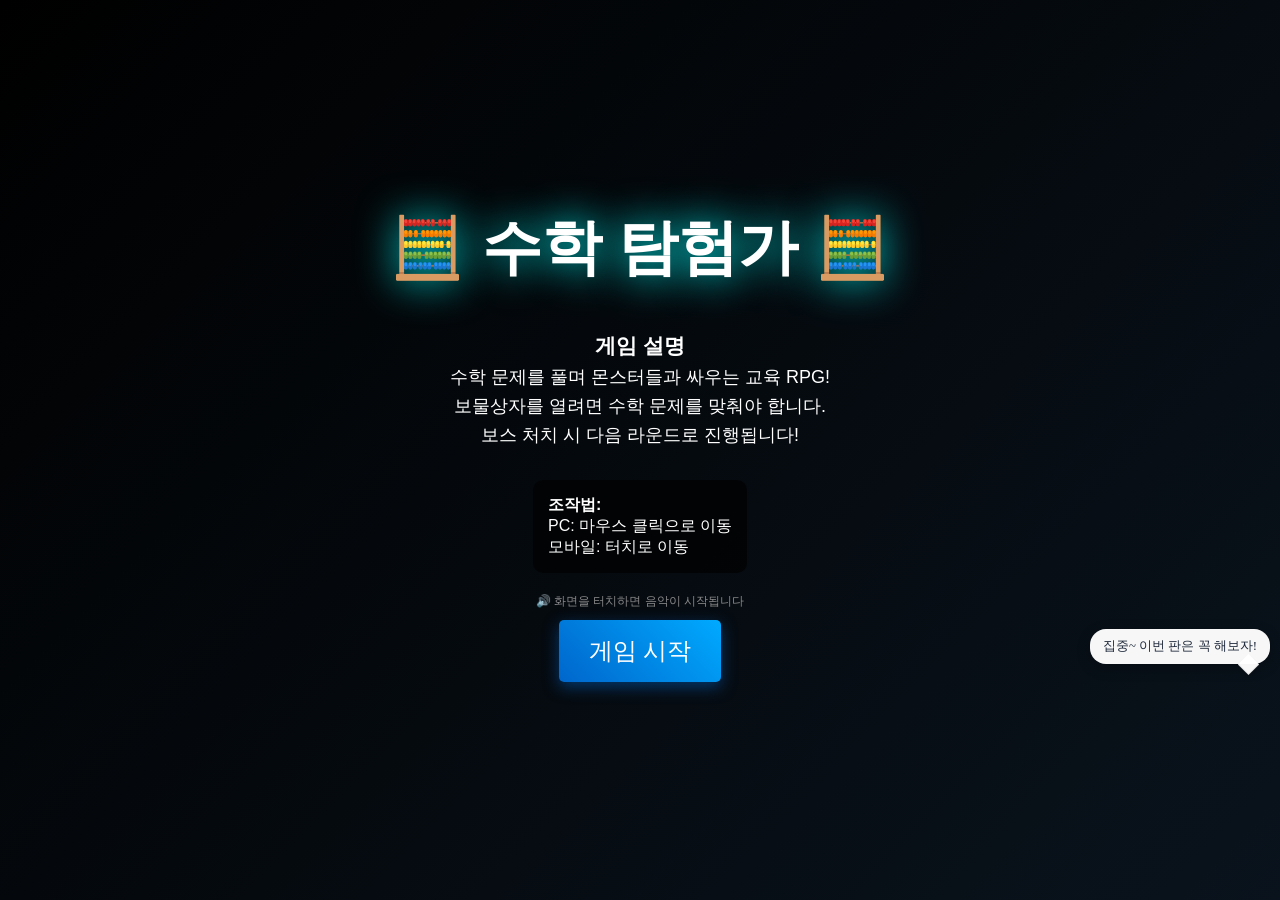
==== commit 038561a6: "Add files via upload" ====
--- a/games/math-explorer.html
+++ b/games/math-explorer.html
@@ -1882,6 +1882,7 @@
             document.getElementById('mathScreen').classList.add('hidden');
             this.showItemScreen();  // 여기서 paused = true가 다시 설정됨
             this.textParticle(this.currentChest.x, this.currentChest.y, '✓', '#0f0', 1);
+
         } else {
             // 오답! 다시 시도
             SoundManager.wrong();
@@ -3925,6 +3926,10 @@
         
         // 피격 사운드
         SoundManager.playerHit();
+        // 40% 확률로 피격 대사
+        if (Math.random() < 0.4) {
+            try { if (typeof window._mathSay === "function") window._mathSay("hit"); } catch(_) {}
+        }
         
         // 데미지 텍스트 표시
         G.textParticle(this.x, this.y, `-${Math.round(dmg)}`, '#f00', 1);
@@ -3932,6 +3937,14 @@
         // ===== 피격 효과 =====
         G.screenShake = 9;  // 화면 흔들림 효과
         
+        // 체력 30% 미만 경고 대사 (직전에 위험하지 않았던 경우만)
+        const hpRatio = this.hp / this.maxHp;
+        if (hpRatio > 0 && hpRatio < 0.3 && !this._lowHpWarned) {
+            this._lowHpWarned = true;
+            try { if (typeof window._mathSay === "function") window._mathSay("lowHp"); } catch(_) {}
+        } else if (hpRatio >= 0.3) {
+            this._lowHpWarned = false;
+        }
         // 죽음 체크
         if (this.hp <= 0) {
             G.gameOver();
